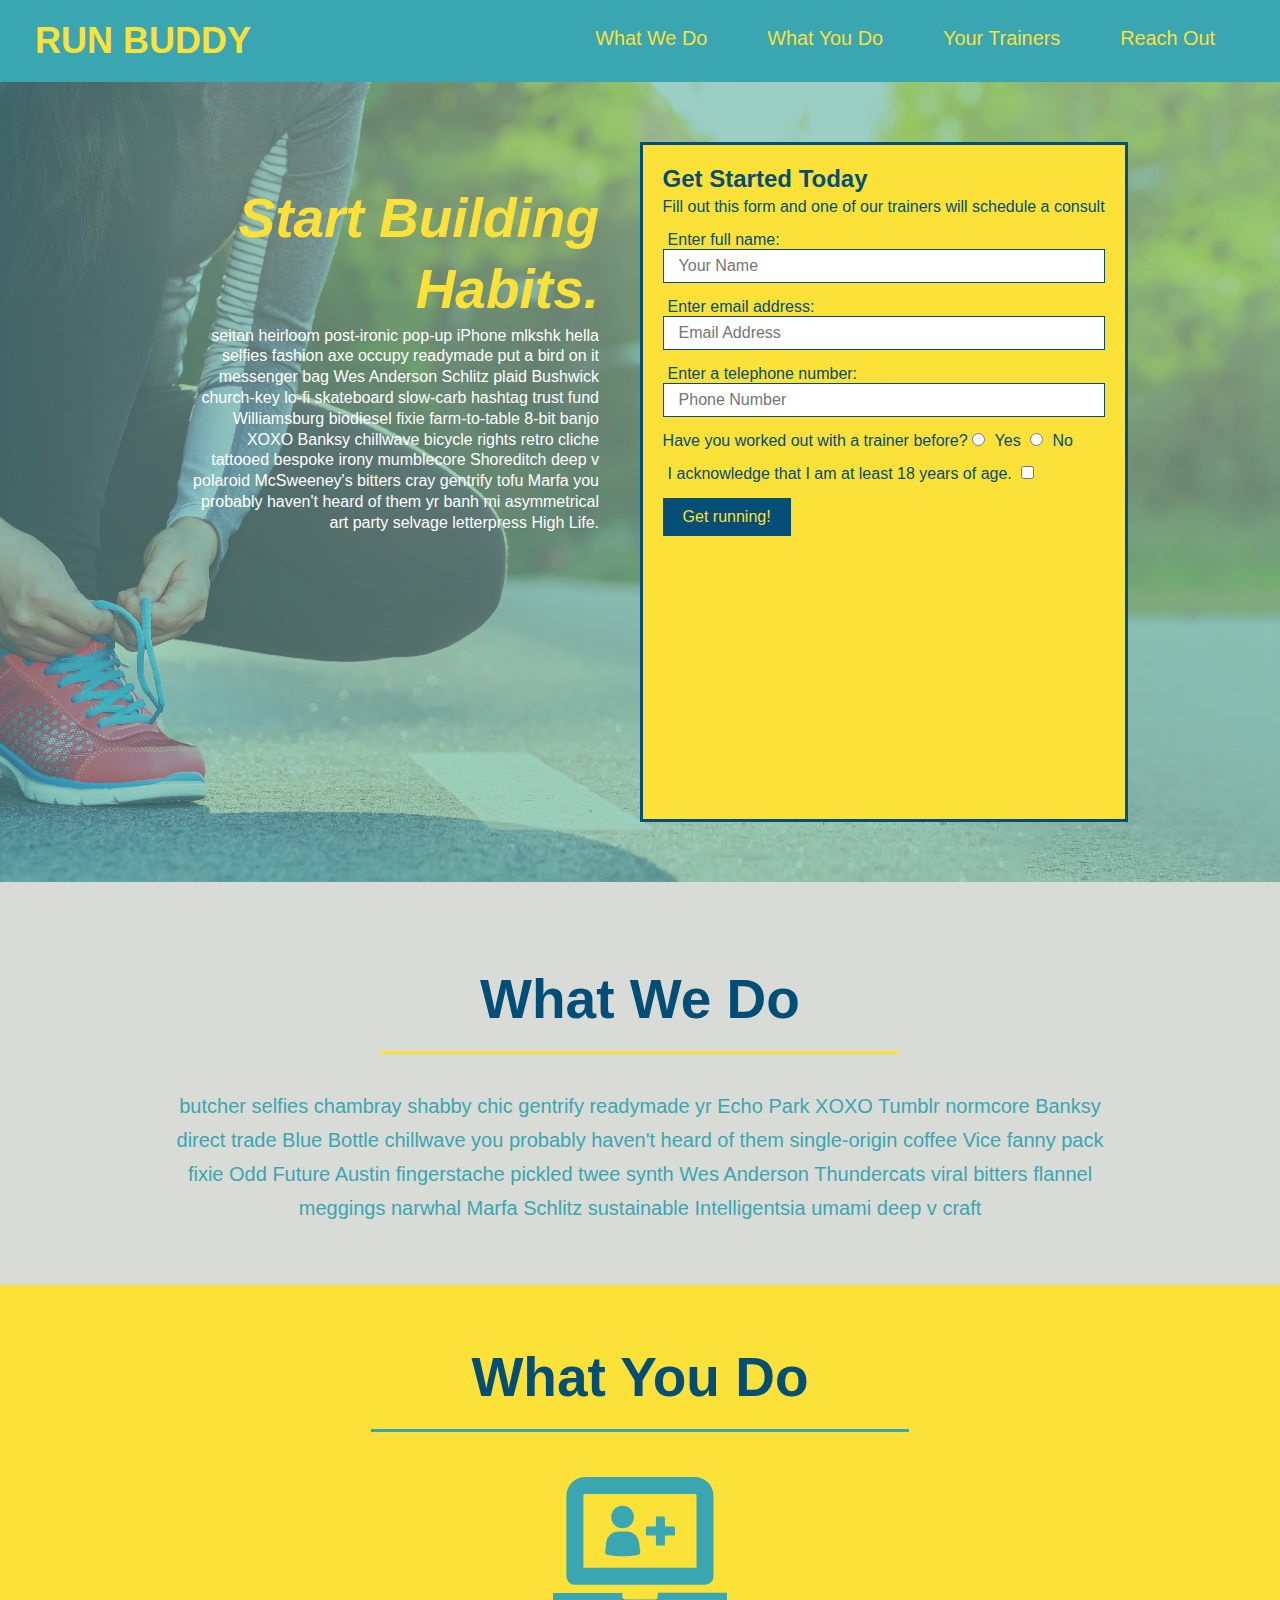
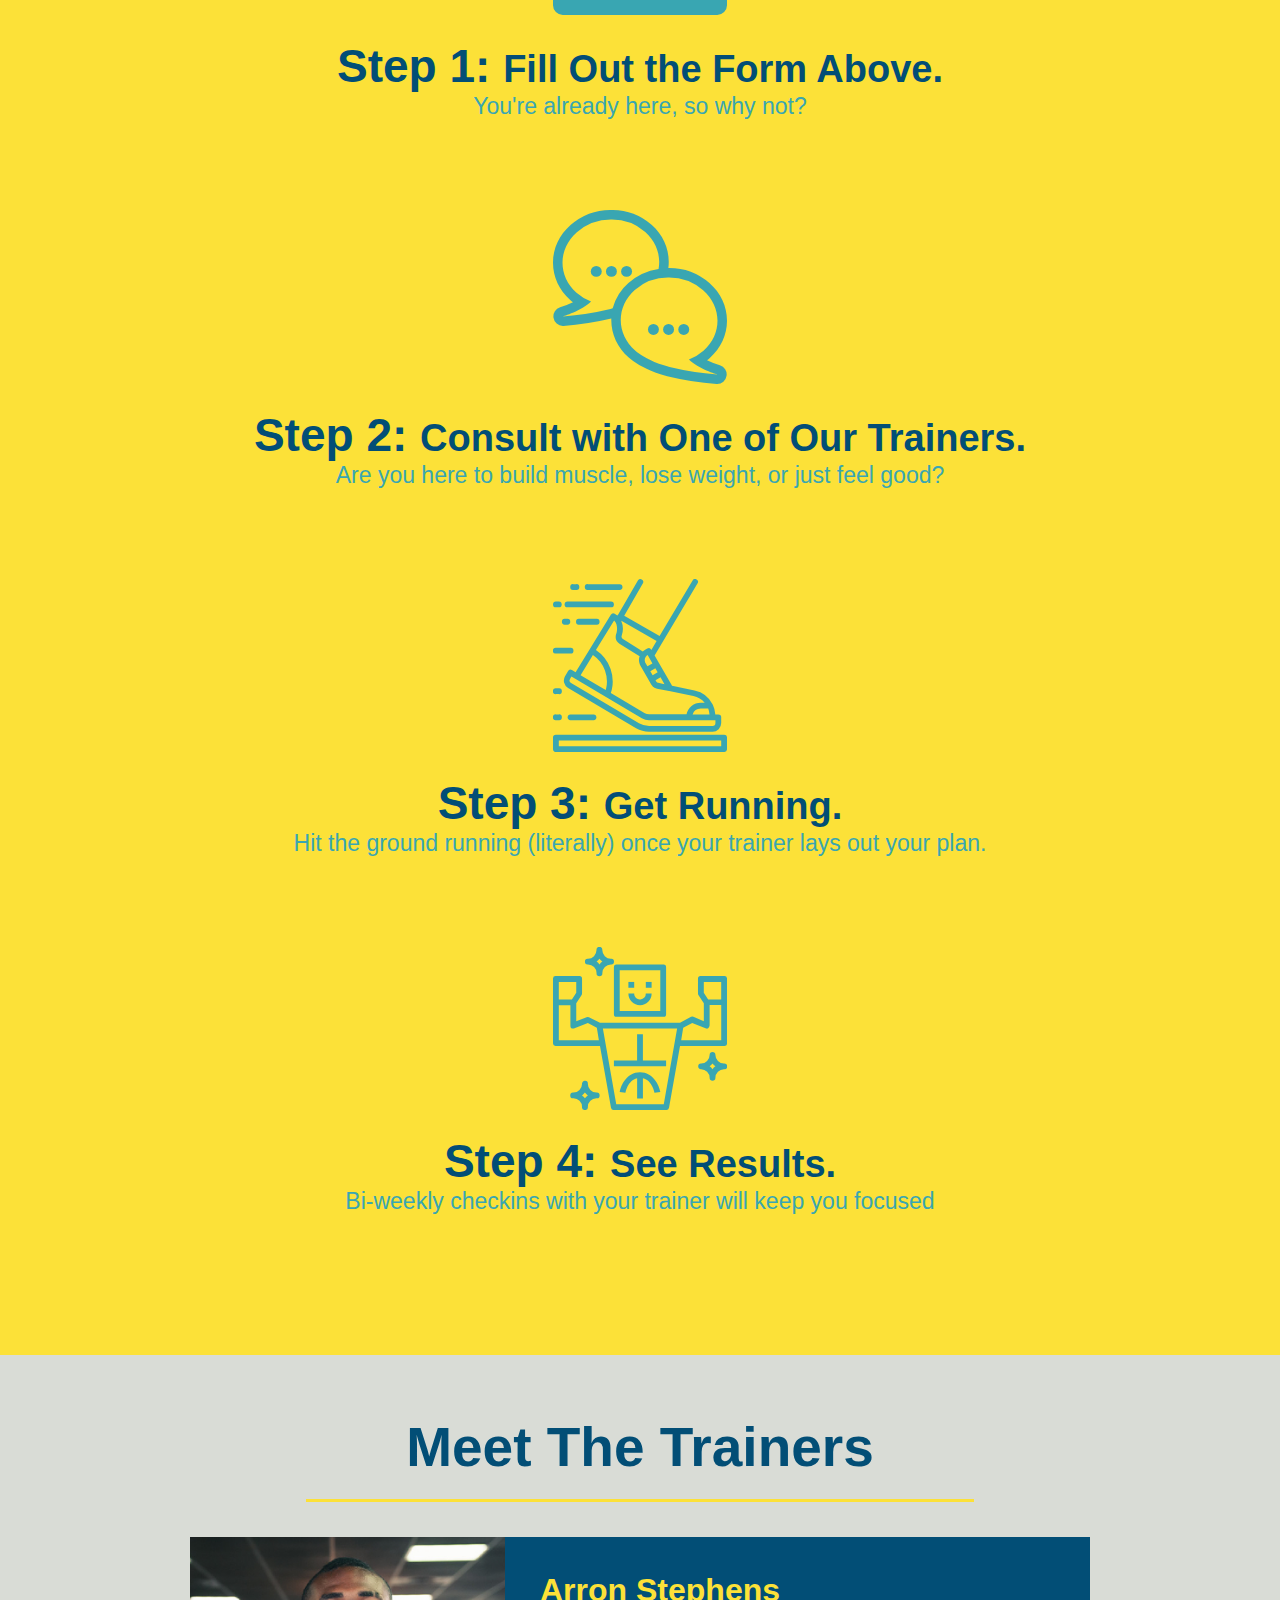
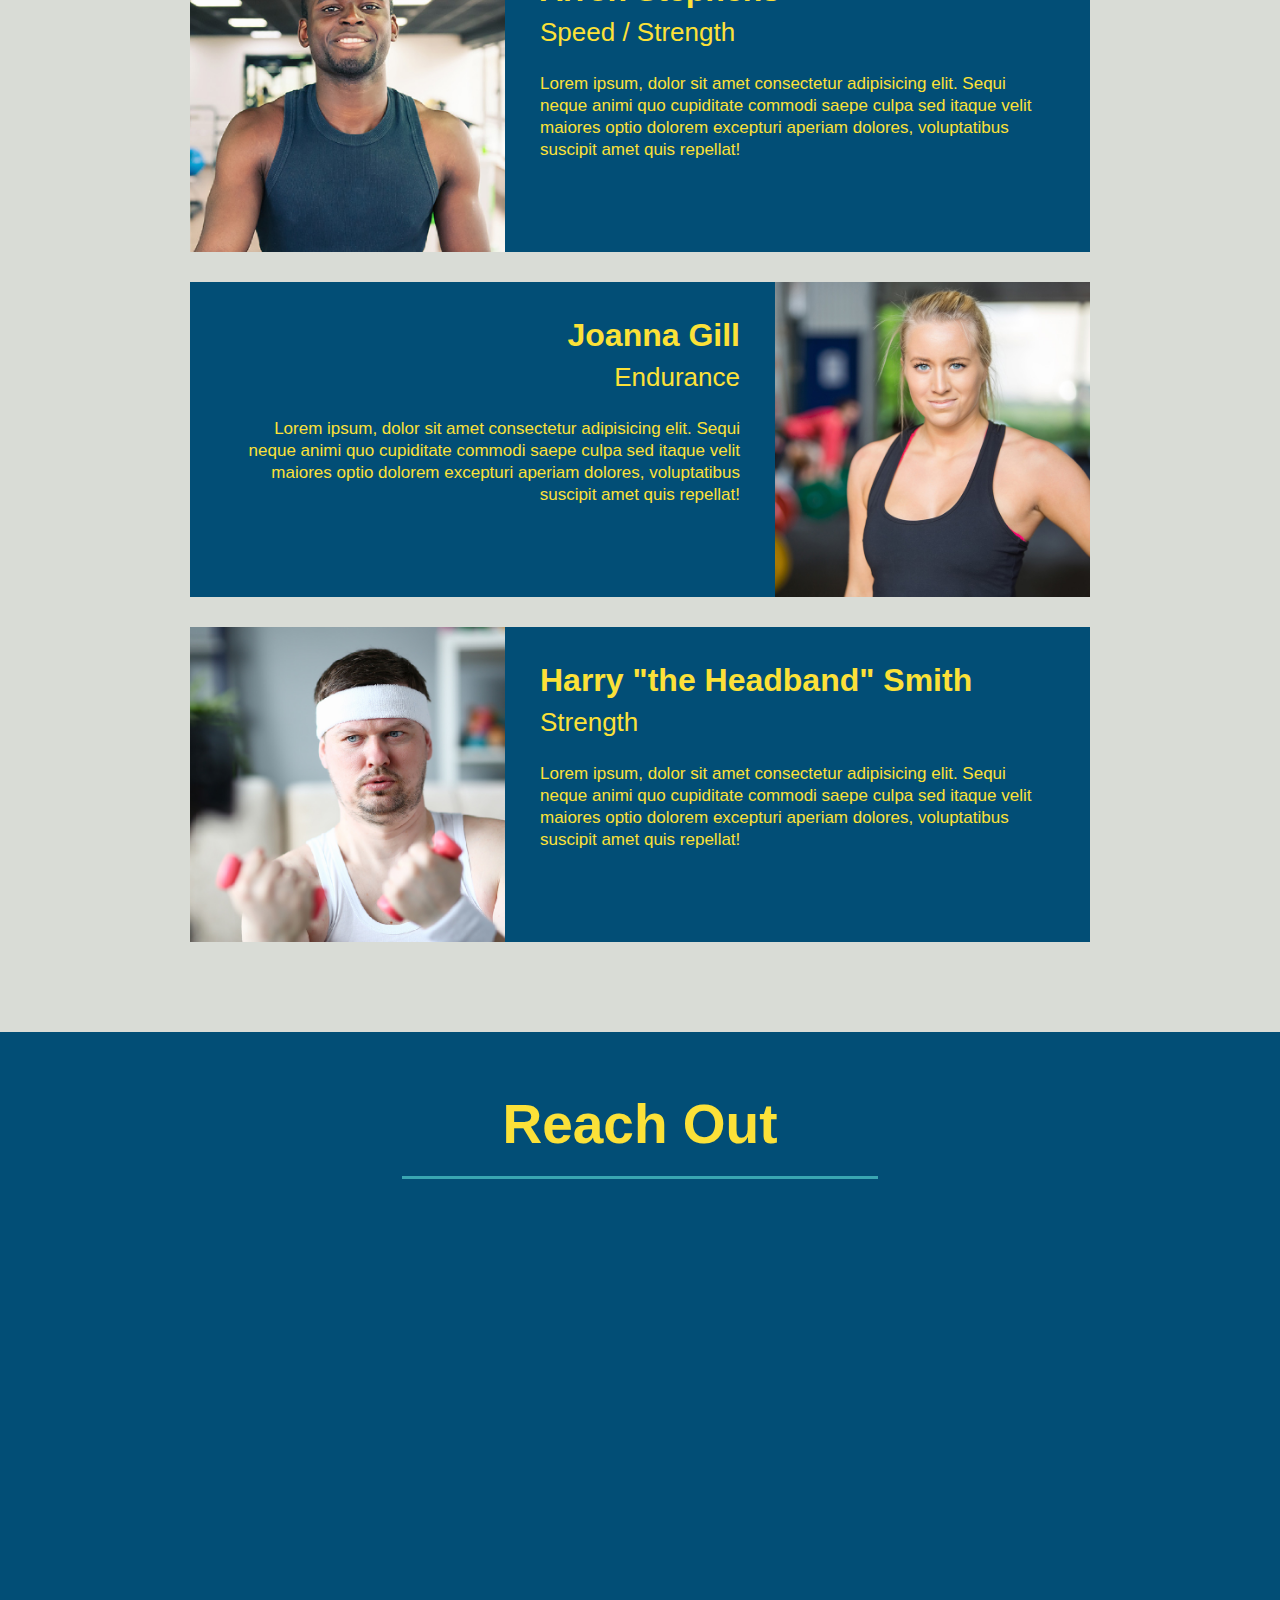
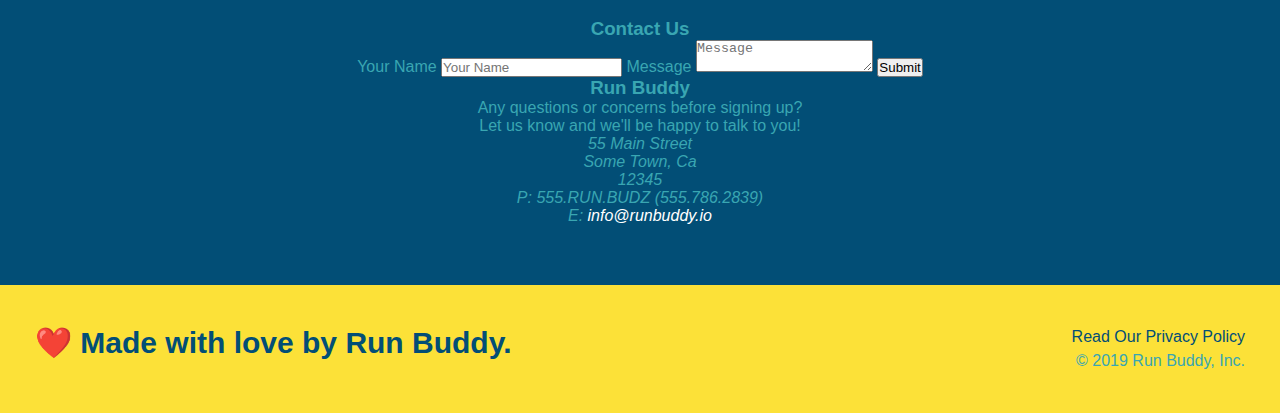
==== index.html @ b29d3f43 "module 2" ====
<!DOCTYPE html>
<html lang="en">

<head>
  <meta charset="UTF-8" />
  <title>Run Buddy</title>
  <link rel="stylesheet" href="./assets/css/style.css" />
</head>

<body>
  <!-- navigation -->
  <header>
    <h1>
      <a href="/">
        RUN BUDDY
      </a>
    </h1>
    <nav>
      <!-- Unordered list element -->
      <ul>
        <!-- List item element-->
        <li>
          <!-- Anchor element -->
          <a href="#what-we-do">What We Do</a>
        </li>
        <li>
          <a href="#what-you-do">What You Do</a>
        </li>
        <li>
          <a href="#your-trainers">Your Trainers</a>
        </li>
        <li>
          <a href="#reach-out">Reach Out</a>
        </li>
      </ul>
    </nav>
  </header>

  <!-- hero/jumbotron -->
  <section class="hero">
    <div class="hero-cta">
    <h2>Start Building Habits.</h2>
    <p>
      seitan heirloom post-ironic pop-up iPhone mlkshk hella selfies fashion axe occupy readymade put a bird on it messenger bag Wes Anderson Schlitz plaid Bushwick church-key lo-fi skateboard slow-carb hashtag trust fund Williamsburg biodiesel fixie farm-to-table 8-bit banjo XOXO Banksy chillwave bicycle rights retro cliche tattooed bespoke irony mumblecore Shoreditch deep v polaroid McSweeney's bitters cray gentrify tofu Marfa you probably haven't heard of them yr banh mi asymmetrical art party selvage letterpress High Life.
    </p>
  </div>
    <div class="hero-form">
      <h3>Get Started Today</h3>
      <p>Fill out this form and one of our trainers will schedule a consult</p>
      <form>
        <label for="name">Enter full name:</label>
        <input type="text" placeholder="Your Name" name="name" id="name" class="form-input" />
        <label for="email">Enter email address:</label>
        <input type="text" placeholder="Email Address" name="email" id="email" class="form-input" />
        <label for="phone">Enter a telephone number:</label>
        <input type="text" placeholder="Phone Number" name="phone" id="phone" class="form-input" />
        <p>
          Have you worked out with a trainer before?
          <input type="radio" name="trainer-confirm" id="trainer-yes" />
          <label for="trainer-yes">Yes</label>
          <input type="radio" name="trainer-confirm" id="trainer-no" />
          <label for="trainer-no">No</label>
        </p>
        <p>
          <label for="checkbox">
            I acknowledge that I am at least 18 years of age.
          </label>
          <input type="checkbox" name="checkpoint1" id="checkbox" />
        </p>
        <button type="submit">
          Get running!
        </button>
      </form>
    </div>
  </section>

  <!-- "what we do" section -->
  <section id="what-we-do" class="intro">
    <h2 class="section-title primary-border">What We Do</h2>
    <p>
      butcher selfies chambray shabby chic gentrify readymade yr Echo Park XOXO Tumblr normcore Banksy direct trade Blue
      Bottle chillwave you probably haven't heard of them single-origin coffee Vice fanny pack fixie Odd Future Austin
      fingerstache pickled twee synth Wes Anderson Thundercats viral bitters flannel meggings narwhal Marfa Schlitz
      sustainable Intelligentsia umami deep v craft
    </p>
  </section>

  <!-- "what you do" section -->
  <section id="what-you-do" class="steps">
    <h2 class="section-title secondary-border">What You Do</h2>

    <div>
      <img src="./assets/images/step-1.svg" alt="" />
      <h3>Step 1: <span>Fill Out the Form Above.</span></h3>
      <p>You're already here, so why not?</p>
    </div>

    <div>
      <img src="./assets/images/step-2.svg" alt="" />
      <h3>Step 2: <span>Consult with One of Our Trainers.</span></h3>
      <p>Are you here to build muscle, lose weight, or just feel good?</p>
    </div>

    <div>
      <img src="./assets/images/step-3.svg" alt="" />
      <h3>Step 3: <span>Get Running.</span></h3>
      <p>Hit the ground running (literally) once your trainer lays out your plan.</p>
    </div>

    <div>
      <img src="./assets/images/step-4.svg" alt="" />
      <h3>Step 4: <span>See Results.</span></h3>
      <p>Bi-weekly checkins with your trainer will keep you focused</p>
    </div>
  </section>

  <!-- "meet the trainers" section -->
  <section id="your-trainers" class="trainers">
    <h2 class="section-title primary-border">Meet The Trainers</h2>
    <article class="trainer">
      <img src="./assets/images/trainer-1.jpg" alt="Arron Stephens in his workout clothes, ready to pump iron" />
      <div class="trainer-bio text-left">
        <h3>Arron Stephens</h3>
        <h4>Speed / Strength</h4>
        <p>
          Lorem ipsum, dolor sit amet consectetur adipisicing elit. Sequi neque animi quo cupiditate commodi saepe culpa
          sed
          itaque velit maiores optio dolorem excepturi aperiam dolores, voluptatibus suscipit amet quis repellat!
        </p>
      </div>
    </article>

    <!-- second trainer bio -->
    <article class="trainer">
      <div class="trainer-bio text-right">
        <h3>Joanna Gill</h3>
        <h4>Endurance</h4>
        <p>
          Lorem ipsum, dolor sit amet consectetur adipisicing elit. Sequi neque animi quo cupiditate commodi saepe culpa
          sed
          itaque velit maiores optio dolorem excepturi aperiam dolores, voluptatibus suscipit amet quis repellat!
        </p>
      </div>
      <img src="./assets/images/trainer-2.jpg" alt="Joanna Gill cooling off after a workout" />
    </article>

    <!-- third trainer bio -->
    <article class="trainer">
      <img src="./assets/images/trainer-3.jpg"
        alt="Harry Smith wearing a headband and lifting comically small pink weights" />
      <div class="trainer-bio text-left">
        <h3>Harry "the Headband" Smith</h3>
        <h4>Strength</h4>
        <p>
          Lorem ipsum, dolor sit amet consectetur adipisicing elit. Sequi neque animi quo cupiditate commodi saepe culpa
          sed
          itaque velit maiores optio dolorem excepturi aperiam dolores, voluptatibus suscipit amet quis repellat!
        </p>
      </div>
    </article>
  </section>

  <!-- "reach out" section -->
  <section id="reach-out" class="contact">
    <h2 class="section-title secondary-border">Reach Out</h2>
    <div class="contact-info">
      
      <iframe src="https://www.google.com/maps/embed?pb=!1m18!1m12!1m3!1d3147.1079747227936!2d-120.42364418397035!3d37.92790791110593!2m3!1f0!2f0!3f0!3m2!1i1024!2i768!4f13.1!3m3!1m2!1s0x8090c49129b6ac57%3A0xb56c7eb95a2cd8bd!2sMain%20St%2C%20California%2095327!5e0!3m2!1sen!2sus!4v1616426329495!5m2!1sen!2sus" 
      width="400" 
      height="400" 
      style="border:0;" 
      allowfullscreen="" 
      loading="lazy">
      </iframe>
    </div> 
    <div class="contact-form">
      <h3>Contact Us</h3>
      <form>
         <label for="contact-name">Your Name</label>
         <input type="text" id="contact-name" placeholder="Your Name" />
    
         <label for="contact-message">Message</label>
         <textarea id="contact-message" placeholder="Message"></textarea>
    
         <button type="submit">Submit</button>
        </form>
    </div>
    <div>
      <h3>Run Buddy</h3>
      <p>
        Any questions or concerns before signing up?
        <br />
        Let us know and we'll be happy to talk to you!
      </p>
      <address>
        55 Main Street <br/>
        Some Town, Ca <br/>
        12345<br />
        P: 555.RUN.BUDZ (555.786.2839)<br/>
        E: <a href="mailto:info@runbuddy.io">info@runbuddy.io</a>
      </address>
    </div>
  </section>
  <!-- footer -->
  <footer>
    <h2>❤️ Made with love by Run Buddy.</h2>
    <div>
      <a href="./privacy-policy.html">Read Our Privacy Policy</a><br />
      &copy; 2019 Run Buddy, Inc.
    </div>
  </footer>
</body>

</html>
---- assets/css/style.css ----
* {
  margin: 0;
  padding: 0;
  box-sizing: border-box;
}

body {
  /* more on this crazy alphanumerical value in a minute! */
  color: #39a6b2;
  font-family: Helvetica, Arial, sans-serif;
}

/* apply styles to <header> */
header {
  display: flex;
  padding: 20px 35px;
  background-color: #39a6b2;
  justify-content: space-between;
  flex-wrap: wrap;
}

header h1 {
  font-weight: bold;
  font-size: 36px;
  color: #fce138;
  margin: 0;
}
header a {
  text-decoration: none;
  color: #fce138;
}

header nav {
  margin: 7px 0;
}
header nav ul {
  display: flex;
  flex-wrap: wrap;
  justify-content: space-between;
  align-items: center;
  list-style: none;
}

header nav ul li a {
  margin: 0 30px;
  font-weight: lighter;
  font-size: 1.55vw;
}

footer {
  background: #fce138;
  width: 100%;
  padding: 40px 35px;
  display: flex;
  justify-content: space-between;
  flex-wrap: wrap;
}

footer h2 {
  color: #024e76;
  font-size: 30px;
  margin: 0;
}

footer div {
  line-height: 1.5;
  text-align: right;
}

footer a {
  color: #024e76;
}

section {
  padding: 60px;
}

/* Hero Style Start */
.hero {
  background-image: url('../images/hero-bg.jpeg');
  background-size: cover;
  background-position: center;
  display: flex;
  justify-content: center;
  flex-wrap: wrap;

}
/* Hero Style End */

.hero-form {
  border: 3px solid #024e76;
  background-color: #fce138;
  padding: 20px;
  color: #024e76;
}
.hero-cta {
  width: 35%;
  text-align: right;
  margin: 3.5%;
  color: #fff;
  font-size: 18px;
  line-height: 1.3;
}
.hero-cta h2 {
  font-style: italic;
  font-size: 55px;
  color: #fce138;
}

.hero-form h3 {
  font-size: 24px;
  margin: 0;
}
.hero-form p {
  margin: 5px 0 15px 0;
}

.form-input {
  border: 1px solid #024e76;
  display: block;
  padding: 7px 15px;
  font-size: 16px;
  color: #024e76;
  width: 100%;
  margin-bottom: 15px;
}

.hero-form label {
  margin: 0 5px;
}

.hero-form button {
  color: #fce138;
  background-color: #024e76;
  border: none;
  padding: 10px 20px;
  font-size: 16px;
}
* {
    box-sizing: border-box;
    padding: 0;
    margin: 0;
}

body {
    background-color: #d9dcd6;
}

.header {
    padding: 20px;
    font-family: 'Trebuchet MS', 'Lucida Sans Unicode', 'Lucida Grande', 'Lucida Sans', Arial, sans-serif;
    background-color: #2a607c;
    color: #ffffff;
}

.header h1 {
    display: inline-block;
    font-size: 48px;
}

.header h1 .seo {
    color: #d9dcd6;
}

.header div {
    padding-top: 15px;
    margin-right: 20px;
    float: right;
    font-family: 'Gill Sans', 'Gill Sans MT', Calibri, 'Trebuchet MS', sans-serif;
    font-size: 20px;
}

.header div ul {
    list-style-type: none;
}

.header div ul li {
    display: inline-block;
    margin-left: 25px;
}

a {
    color: #ffffff;
    text-decoration: none;
}

p {
    font-size: 16px;
}

.hero {
    height: 800px;
    width: 100%;
    margin-bottom: 25px;
    background-image: url("../images/hero-bg.jpeg");
    background-size: cover;
    background-position: center;
}

.float-left {
    float: left;
    margin-right: 25px;
}

.float-right {
    float: right;
    margin-left: 25px;
}

.content {
    width: 75%;
    display: inline-block;
    margin-left: 20px;
}

.benefits {
    margin-right: 20px;
    padding: 20px;
    clear: both;
    float: right;
    width: 20%;
    height: 100%;
    font-family: 'Gill Sans', 'Gill Sans MT', Calibri, 'Trebuchet MS', sans-serif;
    background-color: #2589bd;
}

.benefit-lead {
    margin-bottom: 32px;
    color: #ffffff;
}

.benefit-brand {
    margin-bottom: 32px;
    color: #ffffff;
}

.benefit-cost {
    margin-bottom: 32px;
    color: #ffffff;
}

.benefit-lead h3 {
    margin-bottom: 10px;
    text-align: center;
}

.benefit-brand h3 {
    margin-bottom: 10px;
    text-align: center;
}

.benefit-cost h3 {
    margin-bottom: 10px;
    text-align: center;
}

.benefit-lead img {
    display: block;
    margin: 10px auto;
    max-width: 150px;
}

.benefit-brand img {
    display: block;
    margin: 10px auto;
    max-width: 150px;
}

.benefit-cost img {
    display: block;
    margin: 10px auto;
    max-width: 150px;
}

.search-engine-optimization {
    margin-bottom: 20px;
    padding: 50px;
    height: 300px;
    font-family: 'Gill Sans', 'Gill Sans MT', Calibri, 'Trebuchet MS', sans-serif;
    background-color: #0072bb;
    color: #ffffff;
}

.online-reputation-management {
    margin-bottom: 20px;
    padding: 50px;
    height: 300px;
    font-family: 'Gill Sans', 'Gill Sans MT', Calibri, 'Trebuchet MS', sans-serif;
    background-color: #0072bb;
    color: #ffffff;
}

.social-media-marketing {
    margin-bottom: 20px;
    padding: 50px;
    height: 300px;
    font-family: 'Gill Sans', 'Gill Sans MT', Calibri, 'Trebuchet MS', sans-serif;
    background-color: #0072bb;
    color: #ffffff;
}

.search-engine-optimization img {
    max-height: 200px;
}

.online-reputation-management img {
    max-height: 200px;
}

.social-media-marketing img {
    max-height: 200px;
}

.search-engine-optimization h2 {
    margin-bottom: 20px;
    font-size: 36px;
}

.online-reputation-management h2 {
    margin-bottom: 20px;
    font-size: 36px;
}

.social-media-marketing h2 {
    margin-bottom: 20px;
    font-size: 36px;
}

.footer {
    padding: 30px;
    clear: both;
    font-family: 'Trebuchet MS', 'Lucida Sans Unicode', 'Lucida Grande', 'Lucida Sans', Arial, sans-serif;
    text-align: center;
}

.footer h2 {
    font-size: 20px;
}

.intro {
  text-align: center;
}

.intro p {
  line-height: 1.7;
  color: #39a6b2;
  width: 80%;
  font-size: 20px;
  margin: 0 auto;
}

.steps {
  text-align: center;
  background: #fce138;
}

.steps div {
  margin-bottom: 80px;
}

.steps img {
  width: 15%;
  margin: 10px 0;
}

.steps h3 {
  color: #024e76;
  font-size: 46px;
  margin-top: 10px;
}

.steps p {
  color: #39a6b2;
  font-size: 23px;
}

.steps span {
  font-size: 38px;
}

.section-title {
  font-size: 55px;
  display: inline-block;
  padding: 0 100px 20px 100px;
  border-bottom: 3px solid;
  margin-bottom: 35px;
  color: #024e76;
}

.primary-border {
  border-color: #fce138;
}

.secondary-border {
  border-color: #39a6b2;
}

.trainers {
  text-align: center;
}

.trainer {
  width: 900px;
  margin: 0 auto 30px auto;
  background: #024e76;
  color: #fce138;
  overflow: auto;
}

.trainer img {
  width: 35%;
  float: left;
}

.trainer-bio {
  padding: 35px;
  float: left;
  width: 65%;
}

.trainer-bio h3 {
  font-size: 32px;
  margin-bottom: 8px;
}

.trainer-bio h4 {
  font-weight: lighter;
  font-size: 26px;
  margin-bottom: 25px;
}

.trainer-bio p {
  font-size: 17px;
  line-height: 1.3;
}

.text-left {
  text-align: left;
}

.text-right {
  text-align: right;
}

/* REACH OUT STYLES START */

.contact {
  text-align: center;
  background: #024e76;
}

.contact h2 {
  color: #fce138;
}

.contact-info iframe {
  width: 400px;
  height: 400px;
}

.contact-info div {
  width: 410px;
  display: inline-block;
  vertical-align: top;
  text-align: left;
  margin: 30px 0 0 60px;
  color: white;
}

.contact-info h3 {
  color: #fce138;
  font-size: 32px;
}

.contact-info p,
.contact-info address {
  margin: 20px 0;
  line-height: 1.5;
  font-size: 20px;
  font-style: normal;
}

.contact-info a {
  color: #fce138;
}

/* REACH OUT STYLES END */

.page-title {
  color: #fce138;
  display: inline-block;
  border-bottom: 4px solid #fce138;
  padding: 0 80px 15px 80px;
  font-weight: normal;
  font-size: 42px;
  font-style: italic;
}

.secondary-content {
  width: 80%;
  margin: 0 auto;
  color: #024e76;
}

.secondary-content h3 {
  font-size: 25px;
  margin: 20px 0;
}

.secondary-content p {
  font-size: 16px;
  line-height: 1.5;
  margin: 20px 0;
}

.secondary-content ul {
  margin: 15px 20px;
}

.secondary-content li {
  color: #39a6b2;
  margin: 10px 0;
}
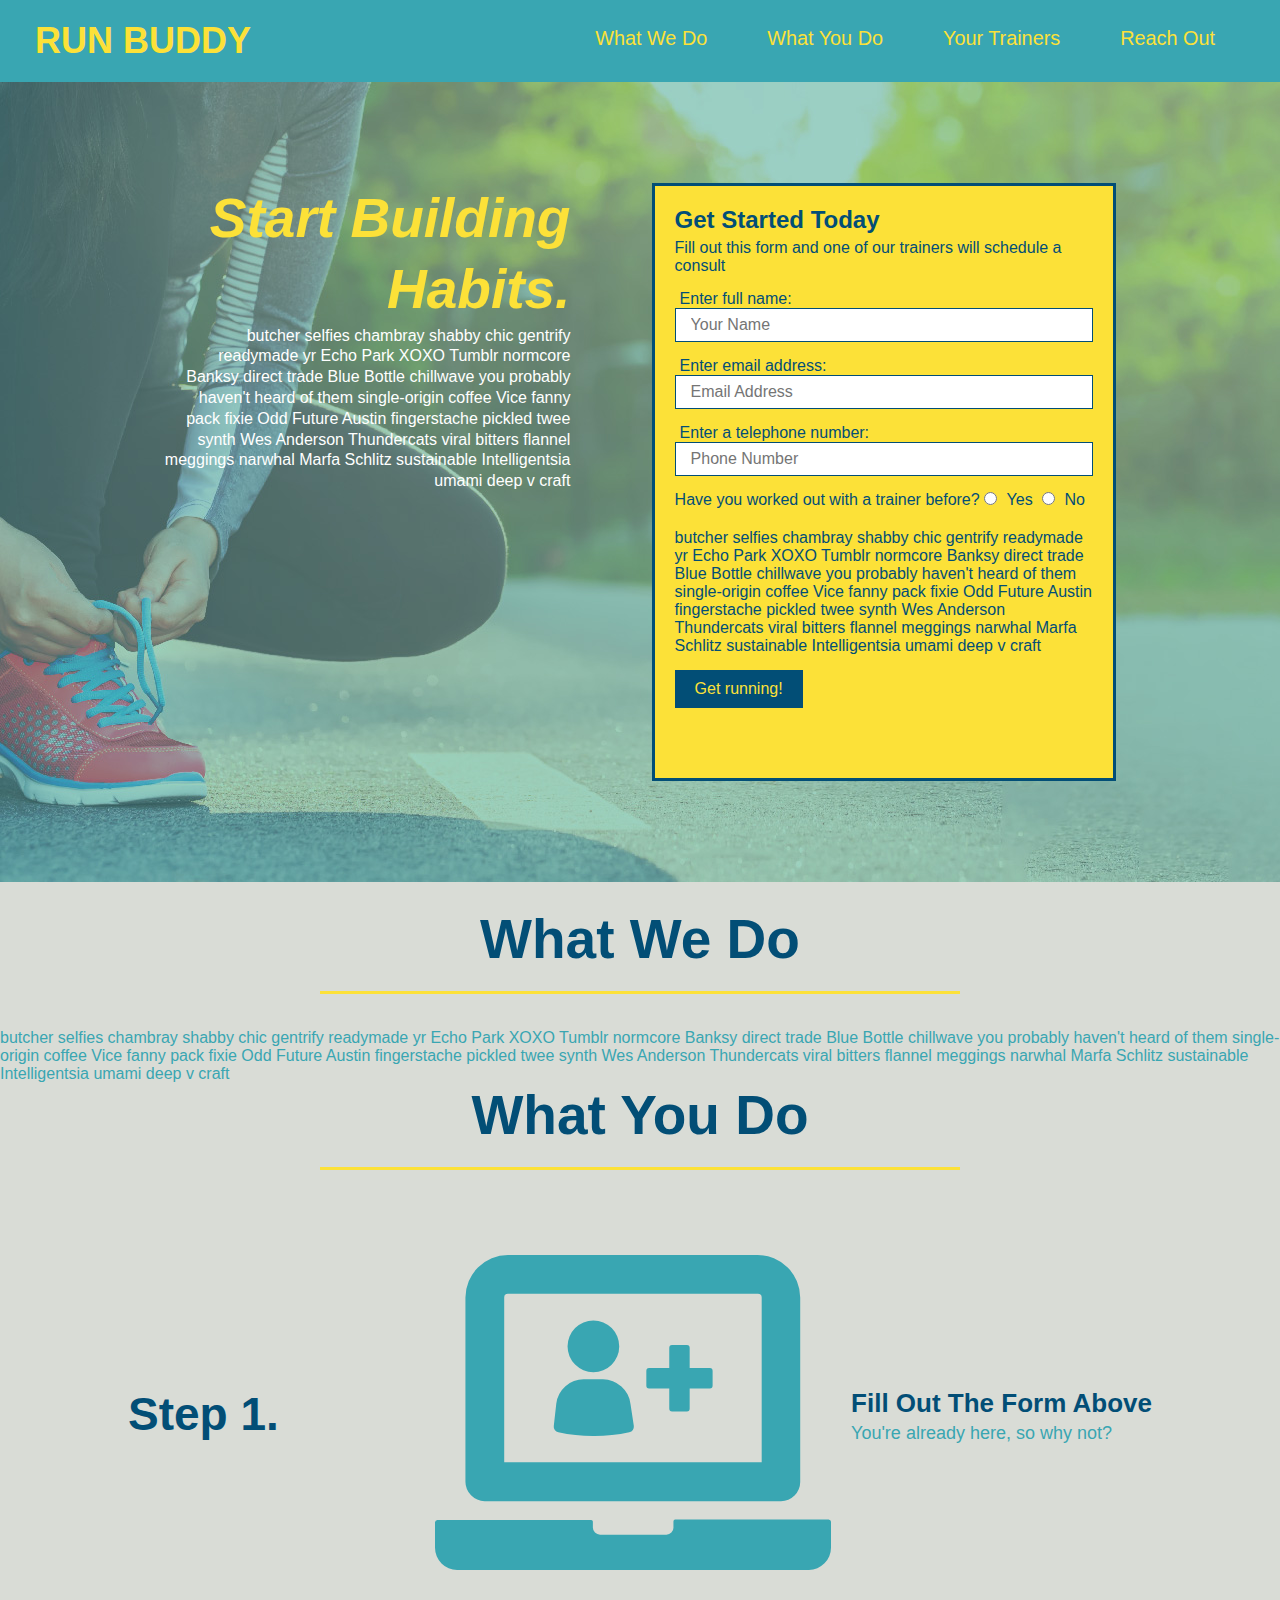
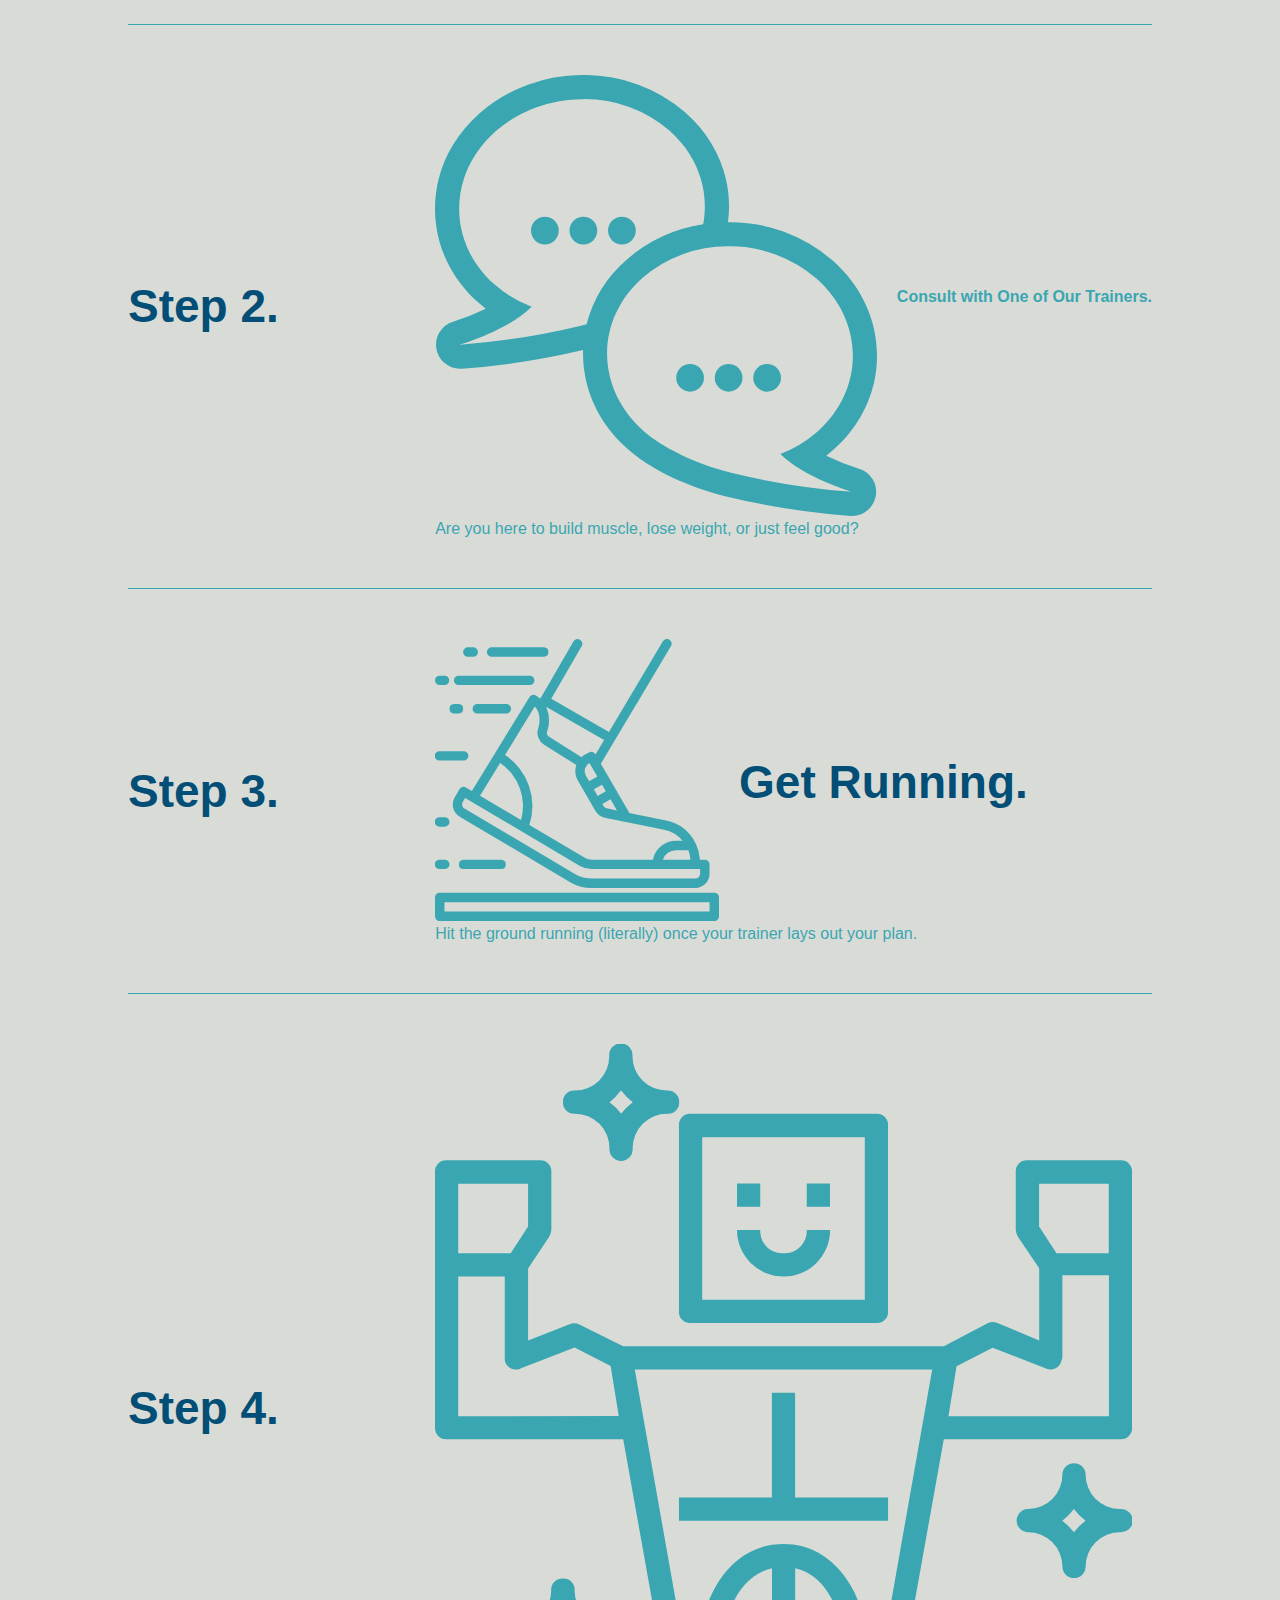
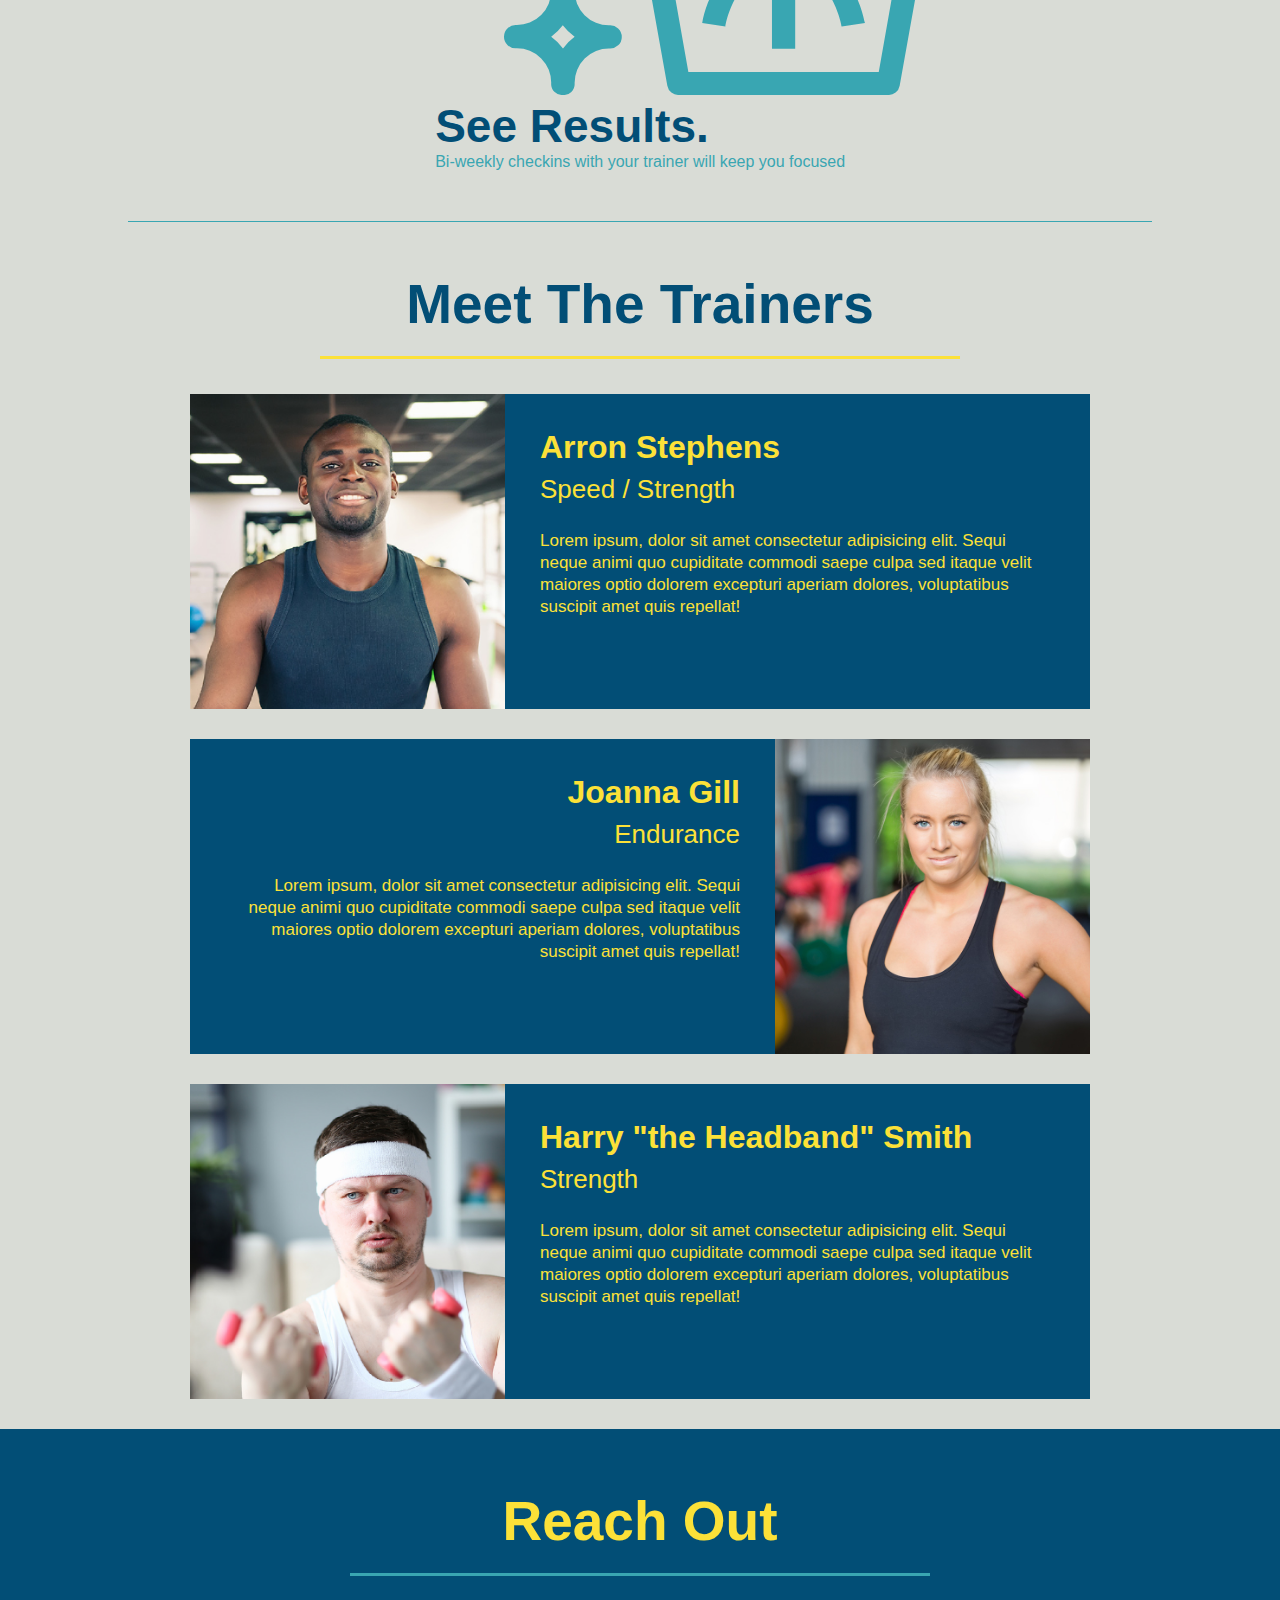
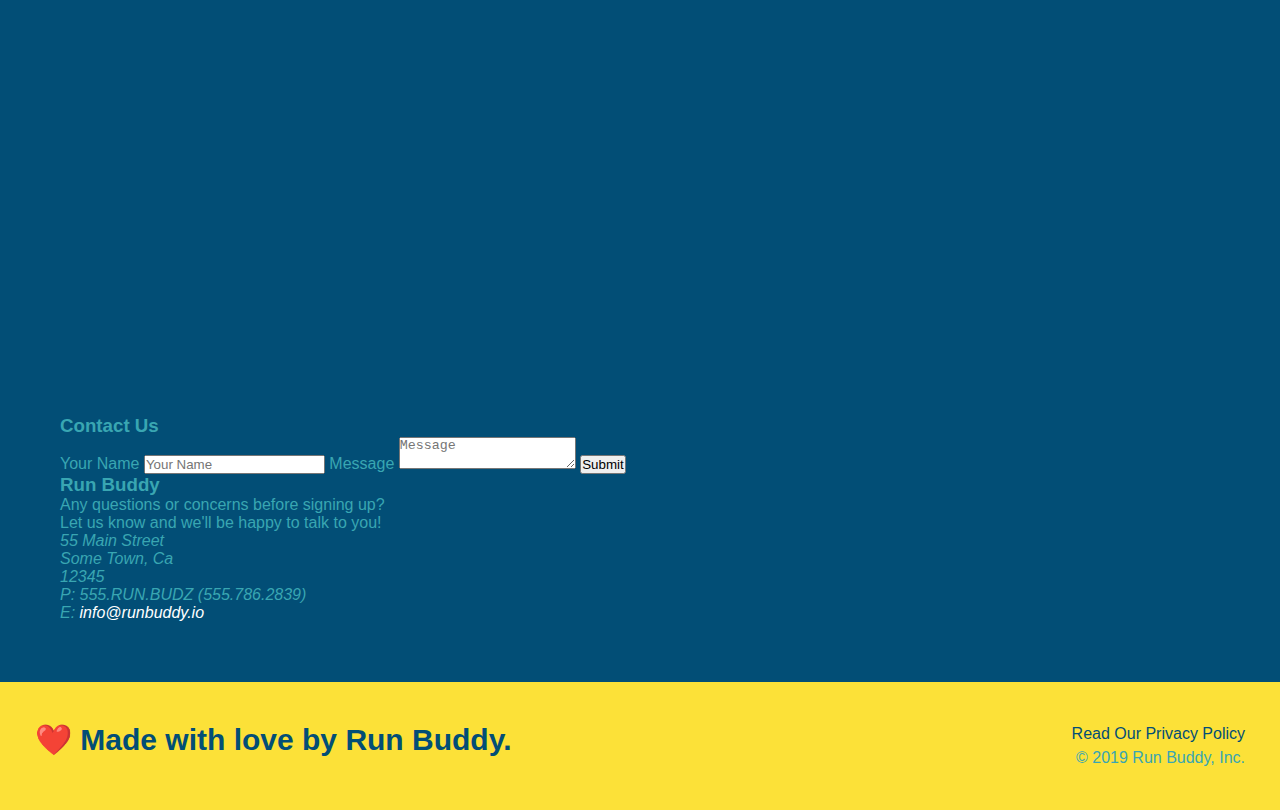
==== commit 25fdf915: "add flexbox to the steps" ====
--- a/index.html
+++ b/index.html
@@ -40,9 +40,11 @@
   <section class="hero">
     <div class="hero-cta">
     <h2>Start Building Habits.</h2>
-    <p>
-      seitan heirloom post-ironic pop-up iPhone mlkshk hella selfies fashion axe occupy readymade put a bird on it messenger bag Wes Anderson Schlitz plaid Bushwick church-key lo-fi skateboard slow-carb hashtag trust fund Williamsburg biodiesel fixie farm-to-table 8-bit banjo XOXO Banksy chillwave bicycle rights retro cliche tattooed bespoke irony mumblecore Shoreditch deep v polaroid McSweeney's bitters cray gentrify tofu Marfa you probably haven't heard of them yr banh mi asymmetrical art party selvage letterpress High Life.
-    </p>
+    <div class="flex-row">
+      <p>
+        butcher selfies chambray shabby chic gentrify readymade yr Echo Park XOXO Tumblr normcore Banksy direct trade Blue Bottle chillwave you probably haven't heard of them single-origin coffee Vice fanny pack fixie Odd Future Austin fingerstache pickled twee synth Wes Anderson Thundercats viral bitters flannel meggings narwhal Marfa Schlitz sustainable Intelligentsia umami deep v craft
+      </p>
+    </div>
   </div>
     <div class="hero-form">
       <h3>Get Started Today</h3>
@@ -61,12 +63,11 @@
           <input type="radio" name="trainer-confirm" id="trainer-no" />
           <label for="trainer-no">No</label>
         </p>
-        <p>
-          <label for="checkbox">
-            I acknowledge that I am at least 18 years of age.
-          </label>
-          <input type="checkbox" name="checkpoint1" id="checkbox" />
-        </p>
+        <div class="flex-row">
+          <p>
+            butcher selfies chambray shabby chic gentrify readymade yr Echo Park XOXO Tumblr normcore Banksy direct trade Blue Bottle chillwave you probably haven't heard of them single-origin coffee Vice fanny pack fixie Odd Future Austin fingerstache pickled twee synth Wes Anderson Thundercats viral bitters flannel meggings narwhal Marfa Schlitz sustainable Intelligentsia umami deep v craft
+          </p>
+        </div>
         <button type="submit">
           Get running!
         </button>
@@ -75,48 +76,81 @@
   </section>
 
   <!-- "what we do" section -->
-  <section id="what-we-do" class="intro">
-    <h2 class="section-title primary-border">What We Do</h2>
+  <div class="flex-row">
+    <h2 class="section-title primary-border">
+      What We Do
+    </h2>
+  </div>
+  <div class="flex-row">
     <p>
-      butcher selfies chambray shabby chic gentrify readymade yr Echo Park XOXO Tumblr normcore Banksy direct trade Blue
-      Bottle chillwave you probably haven't heard of them single-origin coffee Vice fanny pack fixie Odd Future Austin
-      fingerstache pickled twee synth Wes Anderson Thundercats viral bitters flannel meggings narwhal Marfa Schlitz
-      sustainable Intelligentsia umami deep v craft
+      butcher selfies chambray shabby chic gentrify readymade yr Echo Park XOXO Tumblr normcore Banksy direct trade Blue Bottle chillwave you probably haven't heard of them single-origin coffee Vice fanny pack fixie Odd Future Austin fingerstache pickled twee synth Wes Anderson Thundercats viral bitters flannel meggings narwhal Marfa Schlitz sustainable Intelligentsia umami deep v craft
     </p>
+  </div>
   </section>
 
   <!-- "what you do" section -->
-  <section id="what-you-do" class="steps">
-    <h2 class="section-title secondary-border">What You Do</h2>
-
-    <div>
-      <img src="./assets/images/step-1.svg" alt="" />
-      <h3>Step 1: <span>Fill Out the Form Above.</span></h3>
-      <p>You're already here, so why not?</p>
-    </div>
-
-    <div>
+  <div class="flex-row">
+    <h2 class="section-title primary-border">
+      What You Do
+    </h2>
+  </div>
+
+  <div class="step">
+    <h3>Step 1.</h3>
+    <div class="step-info">
+      <div class="step-img">
+        <img src="./assets/images/step-1.svg" alt="" />
+      </div>
+      <div class="step-text">
+        <h4>Fill Out The Form Above</h4>
+        <p>You're already here, so why not?</p>
+      </div>
+    </div>
+  </div>
+
+  <div class="step">
+    <h3>Step 2.</h3>
+    <div class="step-info">
+      <div class="step-img">
       <img src="./assets/images/step-2.svg" alt="" />
-      <h3>Step 2: <span>Consult with One of Our Trainers.</span></h3>
+      </div>
+      <h4>Consult with One of Our Trainers.</h4>
       <p>Are you here to build muscle, lose weight, or just feel good?</p>
     </div>
-
-    <div>
+  </div>
+</div>
+
+<div class="step">
+  <h3>Step 3.</h3>
+  <div class="step-info">
+    <div class="step-img">
       <img src="./assets/images/step-3.svg" alt="" />
-      <h3>Step 3: <span>Get Running.</span></h3>
+      </div>
+      <h3>Get Running.</h3>
       <p>Hit the ground running (literally) once your trainer lays out your plan.</p>
     </div>
-
-    <div>
+  </div>
+</div>
+
+<div class="step">
+  <h3>Step 4.</h3>
+  <div class="step-info">
+    <div class="step-img">
       <img src="./assets/images/step-4.svg" alt="" />
-      <h3>Step 4: <span>See Results.</span></h3>
+      <h3>See Results.</h3>
       <p>Bi-weekly checkins with your trainer will keep you focused</p>
     </div>
+  </div>
+</div>
+
   </section>
 
   <!-- "meet the trainers" section -->
-  <section id="your-trainers" class="trainers">
-    <h2 class="section-title primary-border">Meet The Trainers</h2>
+  <div class="flex-row">
+    <h2 class="section-title primary-border">
+      Meet The Trainers
+    </h2>
+  </div>
     <article class="trainer">
       <img src="./assets/images/trainer-1.jpg" alt="Arron Stephens in his workout clothes, ready to pump iron" />
       <div class="trainer-bio text-left">
--- a/assets/css/style.css
+++ b/assets/css/style.css
@@ -92,6 +92,8 @@
   background-color: #fce138;
   padding: 20px;
   color: #024e76;
+  width: 40%;
+  margin: 3.5%;
 }
 .hero-cta {
   width: 35%;
@@ -337,10 +339,6 @@
     font-size: 20px;
 }
 
-.intro {
-  text-align: center;
-}
-
 .intro p {
   line-height: 1.7;
   color: #39a6b2;
@@ -348,43 +346,58 @@
   font-size: 20px;
   margin: 0 auto;
 }
-
+.step {
+  margin: 50px auto;
+  padding-bottom: 50px;
+  width: 80%;
+  border-bottom: 1px solid #39a6b2;
+  display: flex;
+  flex-wrap: wrap;
+  align-items: center;
+  justify-content: space-between;
+}
 .steps {
-  text-align: center;
   background: #fce138;
 }
 
-.steps div {
-  margin-bottom: 80px;
-}
-
-.steps img {
-  width: 15%;
-  margin: 10px 0;
-}
-
-.steps h3 {
+.step h3 {
   color: #024e76;
   font-size: 46px;
-  margin-top: 10px;
-}
-
-.steps p {
+  flex: 1 30%;
+}
+.step-info {
+  flex: 2 70%;
+  display: flex;
+  flex-wrap: wrap;
+  align-items: center;
+
+}
+.step-img {
+  flex: 1 12%;
+  margin-right: 20px;
+}
+.step-img img {
+  max-width: 100%;
+}
+
+.step-text p {
   color: #39a6b2;
-  font-size: 23px;
-}
-
-.steps span {
-  font-size: 38px;
+  font-size: 18px;
+}
+.step-text h4 {
+  font-size: 26px;
+  line-height: 1.5;
+  color: #024e76;
 }
 
 .section-title {
   font-size: 55px;
-  display: inline-block;
-  padding: 0 100px 20px 100px;
   border-bottom: 3px solid;
-  margin-bottom: 35px;
-  color: #024e76;
+  color: #024e76;
+  padding-bottom: 20px;
+  text-align: center;
+  margin: 0 auto 35px auto;
+  width: 50%;
 }
 
 .primary-border {
@@ -393,10 +406,6 @@
 
 .secondary-border {
   border-color: #39a6b2;
-}
-
-.trainers {
-  text-align: center;
 }
 
 .trainer {
@@ -441,11 +450,13 @@
 .text-right {
   text-align: right;
 }
+.flex-row {
+  display: flex;
+}
 
 /* REACH OUT STYLES START */
 
 .contact {
-  text-align: center;
   background: #024e76;
 }
 
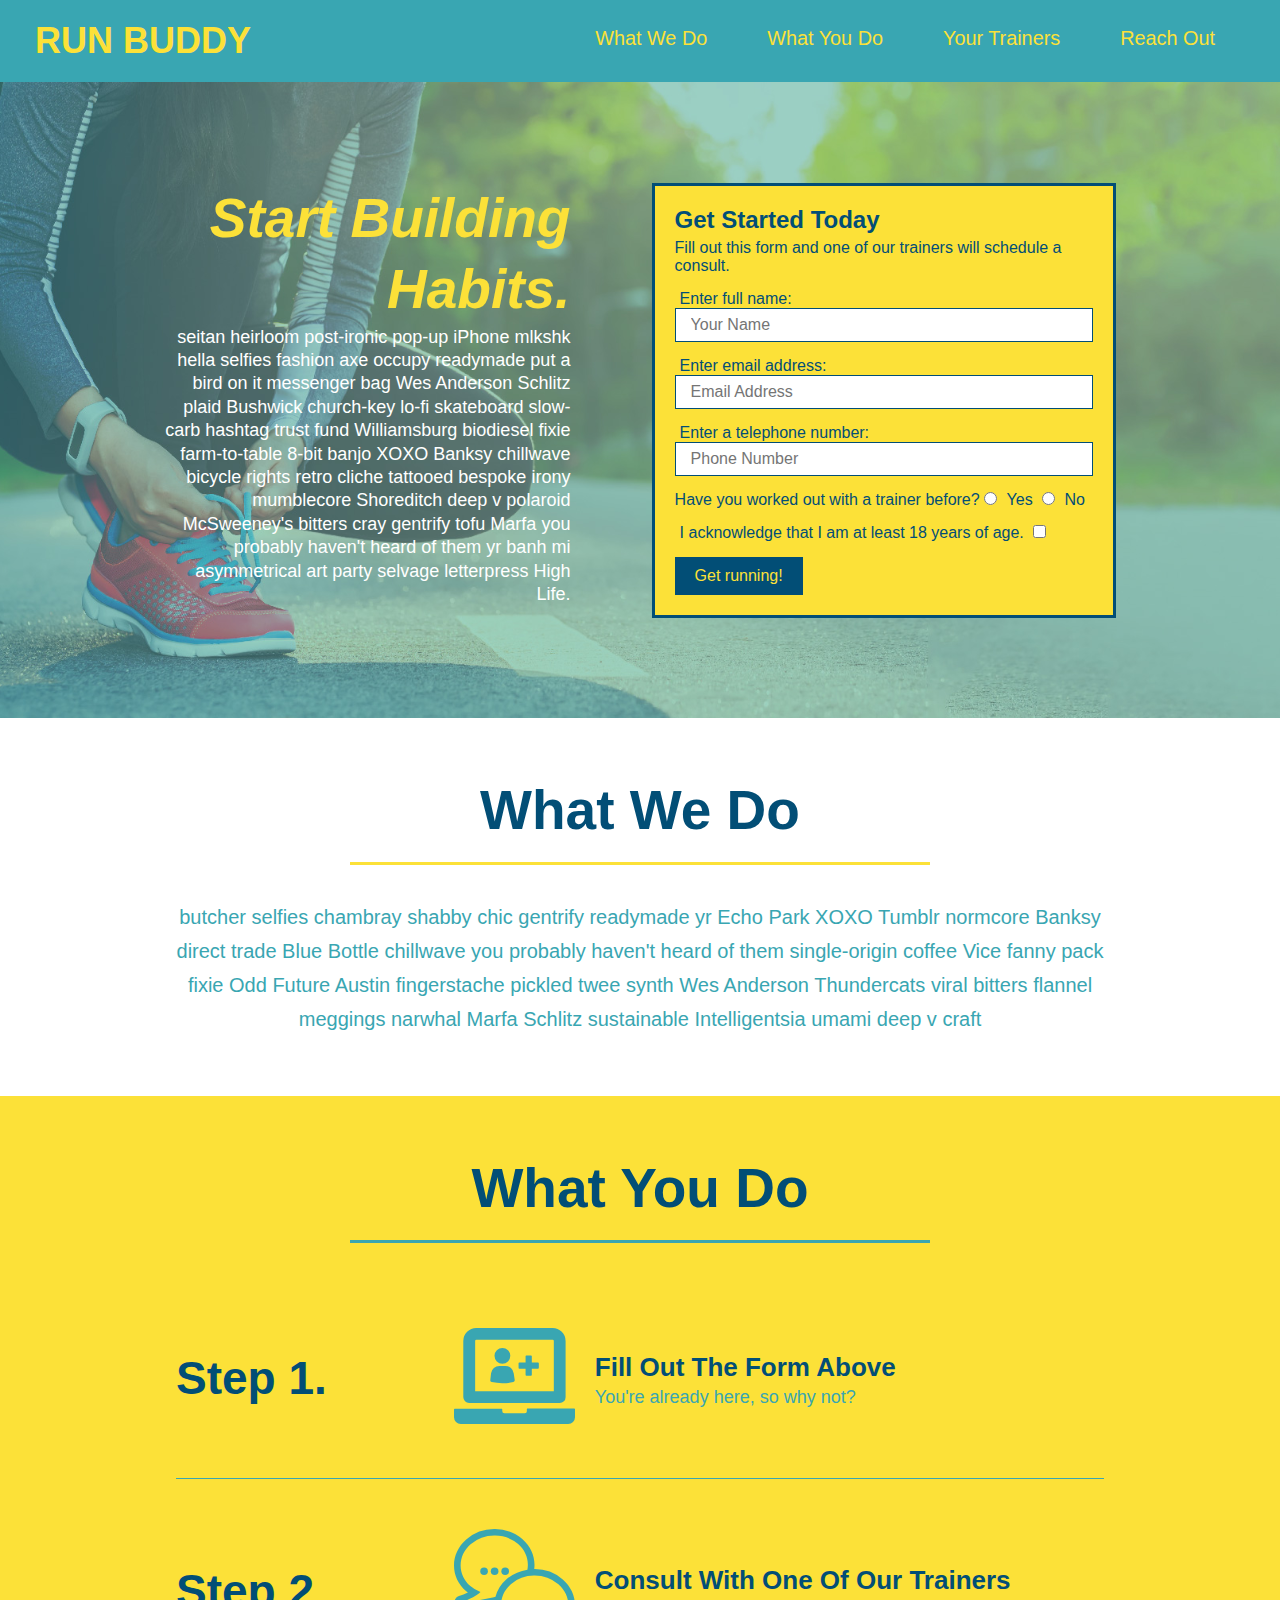
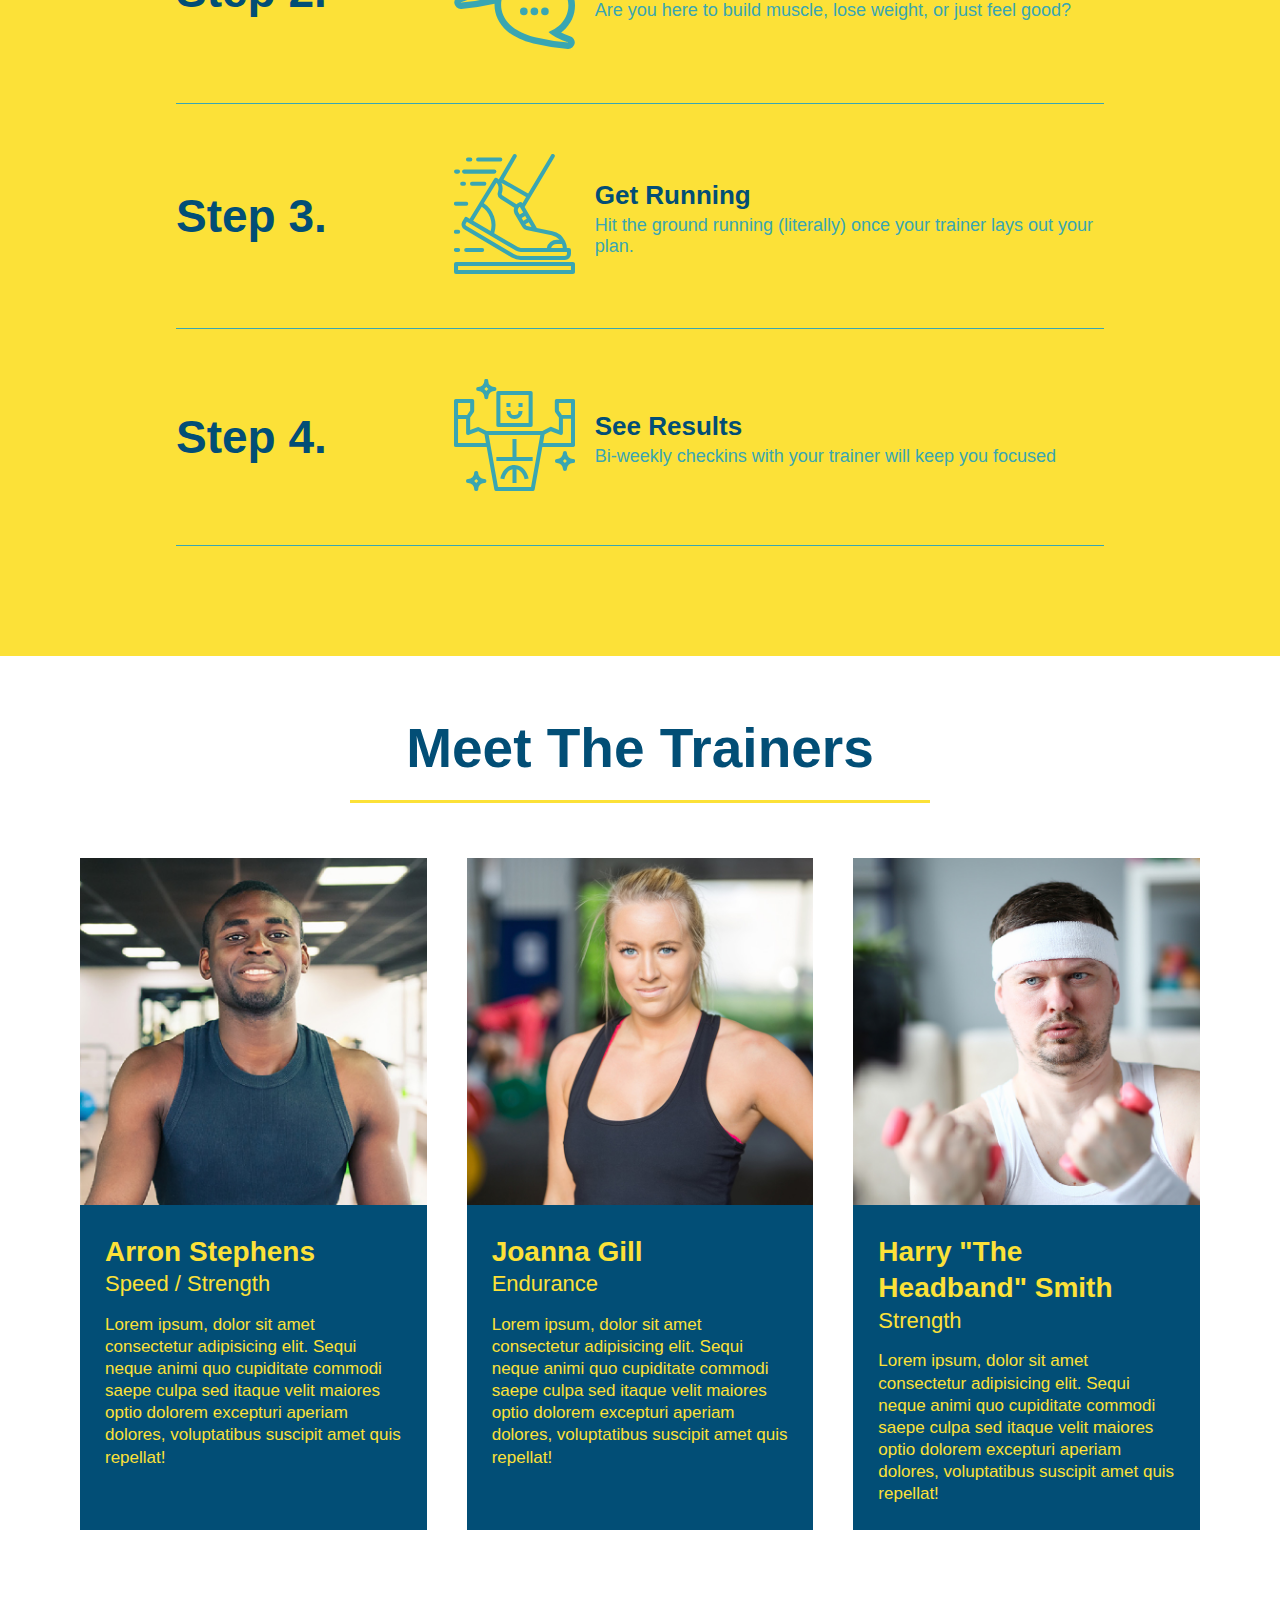
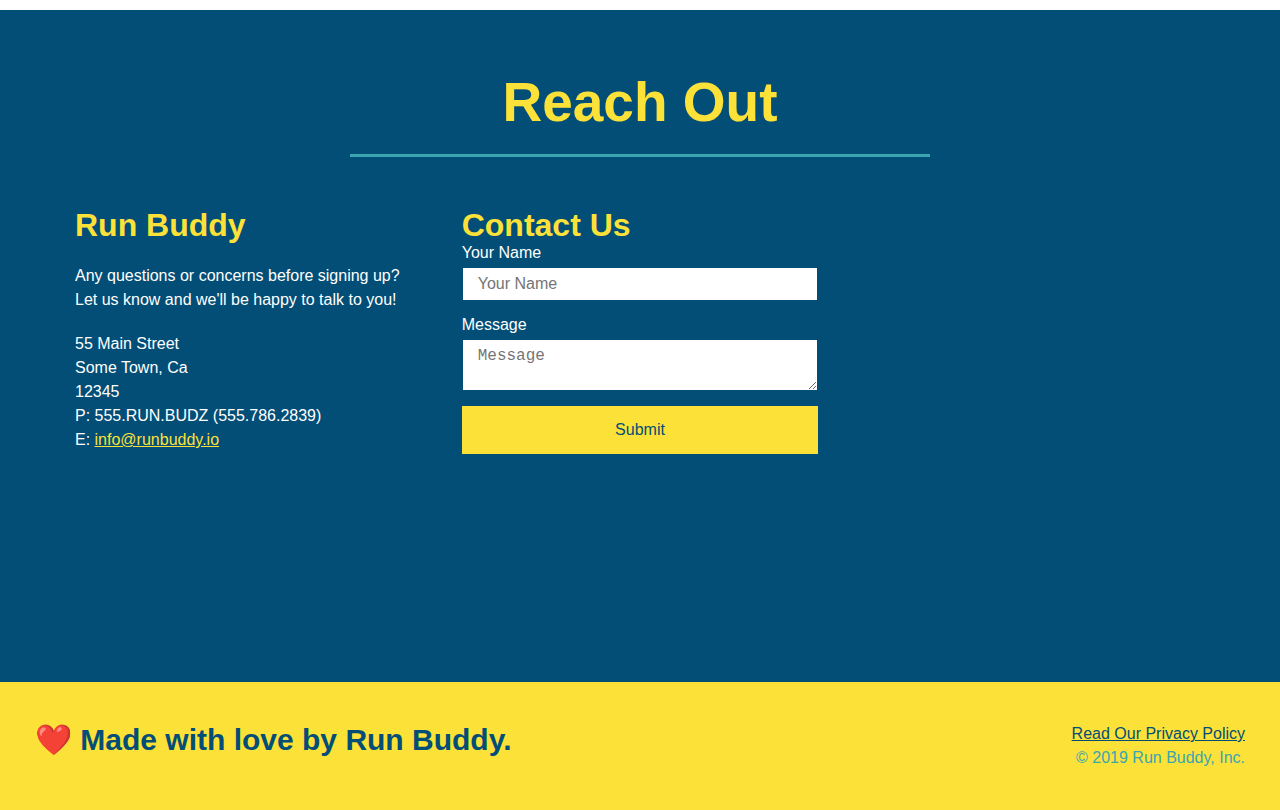
==== commit dde8dd34: "module 2" ====
--- a/index.html
+++ b/index.html
@@ -1,249 +1,249 @@
 <!DOCTYPE html>
 <html lang="en">
-
-<head>
-  <meta charset="UTF-8" />
-  <title>Run Buddy</title>
-  <link rel="stylesheet" href="./assets/css/style.css" />
-</head>
-
-<body>
-  <!-- navigation -->
-  <header>
-    <h1>
-      <a href="/">
-        RUN BUDDY
-      </a>
-    </h1>
-    <nav>
-      <!-- Unordered list element -->
-      <ul>
-        <!-- List item element-->
-        <li>
-          <!-- Anchor element -->
-          <a href="#what-we-do">What We Do</a>
-        </li>
-        <li>
-          <a href="#what-you-do">What You Do</a>
-        </li>
-        <li>
-          <a href="#your-trainers">Your Trainers</a>
-        </li>
-        <li>
-          <a href="#reach-out">Reach Out</a>
-        </li>
-      </ul>
-    </nav>
-  </header>
-
-  <!-- hero/jumbotron -->
-  <section class="hero">
-    <div class="hero-cta">
-    <h2>Start Building Habits.</h2>
-    <div class="flex-row">
-      <p>
-        butcher selfies chambray shabby chic gentrify readymade yr Echo Park XOXO Tumblr normcore Banksy direct trade Blue Bottle chillwave you probably haven't heard of them single-origin coffee Vice fanny pack fixie Odd Future Austin fingerstache pickled twee synth Wes Anderson Thundercats viral bitters flannel meggings narwhal Marfa Schlitz sustainable Intelligentsia umami deep v craft
-      </p>
-    </div>
-  </div>
-    <div class="hero-form">
-      <h3>Get Started Today</h3>
-      <p>Fill out this form and one of our trainers will schedule a consult</p>
-      <form>
-        <label for="name">Enter full name:</label>
-        <input type="text" placeholder="Your Name" name="name" id="name" class="form-input" />
-        <label for="email">Enter email address:</label>
-        <input type="text" placeholder="Email Address" name="email" id="email" class="form-input" />
-        <label for="phone">Enter a telephone number:</label>
-        <input type="text" placeholder="Phone Number" name="phone" id="phone" class="form-input" />
+  <head>
+    <meta charset="UTF-8" />
+    <link rel="stylesheet" href="./assets/css/style.css">
+    <title>Run Buddy</title>
+  </head>
+  <body>
+    <!-- navigation tags - block level element -->
+    <header>
+      <h1>
+        <a href="/">RUN BUDDY</a>
+      </h1>
+      <nav>
+        <ul>
+          <li>
+            <a href="#what-we-do">What We Do</a>
+          </li>
+          <li>
+            <a href="#what-you-do">What You Do</a>
+          </li>
+          <li>
+            <a href="#your-trainers">Your Trainers</a>
+          </li>
+          <li>
+            <a href="#reach-out">Reach Out</a>
+          </li>
+          
+        </ul>
+      </nav>
+    </header>
+    <!-- end navigation -->
+
+    <!-- hero/jumbotron -->
+    <section class="hero">
+      <div class="hero-cta">
+        <h2>Start Building Habits.</h2>
         <p>
-          Have you worked out with a trainer before?
-          <input type="radio" name="trainer-confirm" id="trainer-yes" />
-          <label for="trainer-yes">Yes</label>
-          <input type="radio" name="trainer-confirm" id="trainer-no" />
-          <label for="trainer-no">No</label>
+          seitan heirloom post-ironic pop-up iPhone mlkshk hella selfies fashion axe occupy readymade put a bird on it
+          messenger bag Wes Anderson Schlitz plaid Bushwick church-key lo-fi skateboard slow-carb hashtag trust fund
+          Williamsburg biodiesel fixie farm-to-table 8-bit banjo XOXO Banksy chillwave bicycle rights retro cliche
+          tattooed bespoke irony mumblecore Shoreditch deep v polaroid McSweeney's bitters cray gentrify tofu Marfa you
+          probably haven't heard of them yr banh mi asymmetrical art party selvage letterpress High Life.
         </p>
-        <div class="flex-row">
+      </div>
+
+      <div class="hero-form">
+        <h3>Get Started Today</h3>
+        <p>Fill out this form and one of our trainers will schedule a consult.</p>
+        <form>
+          <label for="name">Enter full name:</label>
+          <input type="text" placeholder="Your Name" id="name" name="name" class="form-input" />
+          <label for="email">Enter email address:</label>
+          <input type="email" placeholder="Email Address" id="email" name="email" class="form-input" />
+          <label for="phone">Enter a telephone number:</label>
+          <input type="tel" placeholder="Phone Number" name="phone" id="phone" class="form-input" />
           <p>
-            butcher selfies chambray shabby chic gentrify readymade yr Echo Park XOXO Tumblr normcore Banksy direct trade Blue Bottle chillwave you probably haven't heard of them single-origin coffee Vice fanny pack fixie Odd Future Austin fingerstache pickled twee synth Wes Anderson Thundercats viral bitters flannel meggings narwhal Marfa Schlitz sustainable Intelligentsia umami deep v craft
+            Have you worked out with a trainer before? 
+            <input type="radio" name="trainer-confirm" id="trainer-yes" />
+            <label for="trainer-yes">Yes</label>
+            <input type="radio" name="trainer-confirm" id="trainer-no"/>
+            <label for="trainer-no">No</label>
           </p>
-        </div>
-        <button type="submit">
-          Get running!
-        </button>
-      </form>
-    </div>
-  </section>
-
-  <!-- "what we do" section -->
-  <div class="flex-row">
-    <h2 class="section-title primary-border">
-      What We Do
-    </h2>
-  </div>
-  <div class="flex-row">
-    <p>
-      butcher selfies chambray shabby chic gentrify readymade yr Echo Park XOXO Tumblr normcore Banksy direct trade Blue Bottle chillwave you probably haven't heard of them single-origin coffee Vice fanny pack fixie Odd Future Austin fingerstache pickled twee synth Wes Anderson Thundercats viral bitters flannel meggings narwhal Marfa Schlitz sustainable Intelligentsia umami deep v craft
-    </p>
-  </div>
-  </section>
-
-  <!-- "what you do" section -->
-  <div class="flex-row">
-    <h2 class="section-title primary-border">
-      What You Do
-    </h2>
-  </div>
-
-  <div class="step">
-    <h3>Step 1.</h3>
-    <div class="step-info">
-      <div class="step-img">
-        <img src="./assets/images/step-1.svg" alt="" />
-      </div>
-      <div class="step-text">
-        <h4>Fill Out The Form Above</h4>
-        <p>You're already here, so why not?</p>
-      </div>
-    </div>
-  </div>
-
-  <div class="step">
-    <h3>Step 2.</h3>
-    <div class="step-info">
-      <div class="step-img">
-      <img src="./assets/images/step-2.svg" alt="" />
-      </div>
-      <h4>Consult with One of Our Trainers.</h4>
-      <p>Are you here to build muscle, lose weight, or just feel good?</p>
-    </div>
-  </div>
-</div>
-
-<div class="step">
-  <h3>Step 3.</h3>
-  <div class="step-info">
-    <div class="step-img">
-      <img src="./assets/images/step-3.svg" alt="" />
-      </div>
-      <h3>Get Running.</h3>
-      <p>Hit the ground running (literally) once your trainer lays out your plan.</p>
-    </div>
-  </div>
-</div>
-
-<div class="step">
-  <h3>Step 4.</h3>
-  <div class="step-info">
-    <div class="step-img">
-      <img src="./assets/images/step-4.svg" alt="" />
-      <h3>See Results.</h3>
-      <p>Bi-weekly checkins with your trainer will keep you focused</p>
-    </div>
-  </div>
-</div>
-
-  </section>
-
-  <!-- "meet the trainers" section -->
-  <div class="flex-row">
-    <h2 class="section-title primary-border">
-      Meet The Trainers
-    </h2>
-  </div>
-    <article class="trainer">
-      <img src="./assets/images/trainer-1.jpg" alt="Arron Stephens in his workout clothes, ready to pump iron" />
-      <div class="trainer-bio text-left">
-        <h3>Arron Stephens</h3>
-        <h4>Speed / Strength</h4>
+          <p>
+            <label for="checkbox">
+              I acknowledge that I am at least 18 years of age.
+            </label>
+            <input type="checkbox" name="checkpoint1" id="checkbox" />
+          </p>
+          <button type="submit">
+            Get running!
+          </button>
+        </form>
+      </div>
+    </section>
+    <!-- end header -->
+
+    <!-- "what we do" start - <section> -->
+    <section id="what-we-do" class="intro">
+      <div class="flex-row">
+        <h2 class="section-title primary-border">
+          What We Do
+        </h2>
+      </div>
+      <div class="flex-row">
         <p>
-          Lorem ipsum, dolor sit amet consectetur adipisicing elit. Sequi neque animi quo cupiditate commodi saepe culpa
-          sed
-          itaque velit maiores optio dolorem excepturi aperiam dolores, voluptatibus suscipit amet quis repellat!
+          butcher selfies chambray shabby chic gentrify readymade yr Echo Park XOXO Tumblr normcore Banksy direct trade  Blue Bottle chillwave you probably haven't heard of them single-origin coffee Vice fanny pack fixie Odd Future Austin fingerstache pickled twee synth Wes Anderson Thundercats viral bitters flannel meggings narwhal Marfa Schlitz sustainable Intelligentsia umami deep v craft
         </p>
       </div>
-    </article>
-
-    <!-- second trainer bio -->
-    <article class="trainer">
-      <div class="trainer-bio text-right">
-        <h3>Joanna Gill</h3>
-        <h4>Endurance</h4>
-        <p>
-          Lorem ipsum, dolor sit amet consectetur adipisicing elit. Sequi neque animi quo cupiditate commodi saepe culpa
-          sed
-          itaque velit maiores optio dolorem excepturi aperiam dolores, voluptatibus suscipit amet quis repellat!
-        </p>
-      </div>
-      <img src="./assets/images/trainer-2.jpg" alt="Joanna Gill cooling off after a workout" />
-    </article>
-
-    <!-- third trainer bio -->
-    <article class="trainer">
-      <img src="./assets/images/trainer-3.jpg"
-        alt="Harry Smith wearing a headband and lifting comically small pink weights" />
-      <div class="trainer-bio text-left">
-        <h3>Harry "the Headband" Smith</h3>
-        <h4>Strength</h4>
-        <p>
-          Lorem ipsum, dolor sit amet consectetur adipisicing elit. Sequi neque animi quo cupiditate commodi saepe culpa
-          sed
-          itaque velit maiores optio dolorem excepturi aperiam dolores, voluptatibus suscipit amet quis repellat!
-        </p>
-      </div>
-    </article>
-  </section>
-
-  <!-- "reach out" section -->
-  <section id="reach-out" class="contact">
-    <h2 class="section-title secondary-border">Reach Out</h2>
-    <div class="contact-info">
-      
-      <iframe src="https://www.google.com/maps/embed?pb=!1m18!1m12!1m3!1d3147.1079747227936!2d-120.42364418397035!3d37.92790791110593!2m3!1f0!2f0!3f0!3m2!1i1024!2i768!4f13.1!3m3!1m2!1s0x8090c49129b6ac57%3A0xb56c7eb95a2cd8bd!2sMain%20St%2C%20California%2095327!5e0!3m2!1sen!2sus!4v1616426329495!5m2!1sen!2sus" 
-      width="400" 
-      height="400" 
-      style="border:0;" 
-      allowfullscreen="" 
-      loading="lazy">
-      </iframe>
-    </div> 
-    <div class="contact-form">
-      <h3>Contact Us</h3>
-      <form>
-         <label for="contact-name">Your Name</label>
-         <input type="text" id="contact-name" placeholder="Your Name" />
-    
-         <label for="contact-message">Message</label>
-         <textarea id="contact-message" placeholder="Message"></textarea>
-    
-         <button type="submit">Submit</button>
-        </form>
-    </div>
-    <div>
-      <h3>Run Buddy</h3>
-      <p>
-        Any questions or concerns before signing up?
-        <br />
-        Let us know and we'll be happy to talk to you!
-      </p>
-      <address>
-        55 Main Street <br/>
-        Some Town, Ca <br/>
-        12345<br />
-        P: 555.RUN.BUDZ (555.786.2839)<br/>
-        E: <a href="mailto:info@runbuddy.io">info@runbuddy.io</a>
-      </address>
-    </div>
-  </section>
-  <!-- footer -->
-  <footer>
-    <h2>❤️ Made with love by Run Buddy.</h2>
-    <div>
-      <a href="./privacy-policy.html">Read Our Privacy Policy</a><br />
-      &copy; 2019 Run Buddy, Inc.
-    </div>
-  </footer>
-</body>
-
+    </section>
+    <!-- end "what we do" -->
+
+    <!-- "what you do" start -->
+    <section id="what-you-do" class="steps">
+      <div class="flex-row">
+        <h2 class="section-title secondary-border">
+          What You Do
+        </h2> 
+      </div>
+      <div class="step">
+        <h3>Step 1.</h3>
+        <div class="step-info">
+          <div class="step-img">
+            <img src="./assets/images/step-1.svg" alt="" />
+          </div>
+          <div class="step-text">
+            <h4>Fill Out The Form Above</h4>
+            <p>You're already here, so why not?</p>
+          </div>
+        </div>
+      </div>
+      <div class="step">
+        <h3>Step 2.</h3>
+        <div class="step-info">
+          <div class="step-img">
+            <img src="./assets/images/step-2.svg" alt="" />
+          </div>
+          <div class="step-text">
+            <h4>Consult With One Of Our Trainers</h4>
+            <p>Are you here to build muscle, lose weight, or just feel good?</p>
+          </div>
+        </div>
+      </div>
+      <div class="step">
+        <h3>Step 3.</h3>
+        <div class="step-info">
+          <div class="step-img">
+            <img src="./assets/images/step-3.svg" alt="" />
+          </div>
+          <div class="step-text">
+            <h4>Get Running</h4>
+            <p>Hit the ground running (literally) once your trainer lays out your plan.</p>
+          </div>
+        </div>
+      </div>
+      <div class="step">
+        <h3>Step 4.</h3>
+        <div class="step-info">
+          <div class="step-img">
+            <img src="./assets/images/step-4.svg" alt="" />
+          </div>
+          <div class="step-text">
+            <h4>See Results</h4>
+            <p>Bi-weekly checkins with your trainer will keep you focused</p>
+          </div>
+        </div>
+      </div>
+    </section>
+    <!-- "what you do" end -->
+
+    <!-- "meet the trainers" start -->
+    <section id="your-trainers">
+      <div class="flex-row">
+        <h2 class="section-title primary-border">
+          Meet The Trainers
+        </h2>
+      </div>
+
+      <div class="trainers">
+        <article class="trainer">
+          <img src="./assets/images/trainer-1.jpg" alt="Arron Stephens in his workout clothes, ready to pump iron" />
+          <div class="trainer-bio">
+            <h3 class="trainer-name">Arron Stephens</h3>
+            <h4 class="trainer-role">Speed / Strength</h4>
+            <p>Lorem ipsum, dolor sit amet consectetur adipisicing elit. Sequi neque animi quo cupiditate commodi saepe culpa sed itaque velit maiores optio dolorem excepturi aperiam dolores, voluptatibus suscipit amet quis repellat!</p>
+          </div>
+        </article>
+
+        <article class="trainer">
+          <img src="./assets/images/trainer-2.jpg" alt="Joanna Gill cooling off after a work out" />
+          <div class="trainer-bio">
+            <h3 class="trainer-name">Joanna Gill</h3>
+            <h4 class="trainer-role">Endurance</h4>
+            <p>Lorem ipsum, dolor sit amet consectetur adipisicing elit. Sequi neque animi quo cupiditate commodi saepe culpa sed itaque velit maiores optio dolorem excepturi aperiam dolores, voluptatibus suscipit amet quis repellat!</p>
+            </div>
+          </article>
+
+        <article class="trainer">
+          <img src="./assets/images/trainer-3.jpg" alt="Harry Smith wearing a headband and lifting comically small pink weights" />
+          <div class="trainer-bio">
+            <h3 class="trainer-name">Harry "The Headband" Smith</h3>
+            <h4 class="trainer-role">Strength</h4>
+            <p>Lorem ipsum, dolor sit amet consectetur adipisicing elit. Sequi neque animi quo cupiditate commodi saepe culpa sed itaque velit maiores optio dolorem excepturi aperiam dolores, voluptatibus suscipit amet quis repellat!</p>
+          </div>
+        </article>
+      </div>
+    </section>
+    <!-- "meet the trainers" end -->
+
+    <!-- "reach out" start -->
+    <section id="reach-out" class="contact">
+      <div class="flex-row">
+        <h2 class="section-title secondary-border">
+          Reach Out
+        </h2>
+      </div>
+
+      <div class="contact-info">
+        <div>
+          <h3>Run Buddy</h3>
+          <p>
+            Any questions or concerns before signing up? 
+            <br/>
+            Let us know and we'll be happy to talk to you!
+          </p>
+
+          <address>
+            55 Main Street <br/>
+            Some Town, Ca <br/>
+            12345<br/>
+            P: 555.RUN.BUDZ (555.786.2839)<br/>
+            E: <a href="mailto:info@runbuddy.io">info@runbuddy.io</a>
+          </address>
+          
+        </div>
+
+        <div class="contact-form">
+          <h3>Contact Us</h3>
+          <form>
+            <label for="contact-name">Your Name</label>
+            <input type="text" id="contact-name" placeholder="Your Name" />
+        
+            <label for="contact-message">Message</label>
+            <textarea id="contact-message" placeholder="Message"></textarea>
+        
+            <button type="submit">Submit</button>
+          </form>
+        </div>
+        
+        <iframe
+          src="https://www.google.com/maps/embed?pb=!1m14!1m12!1m3!1d12182.30520634488!2d-74.0652613!3d40.2407219!2m3!1f0!2f0!3f0!3m2!1i1024!2i768!4f13.1!5e0!3m2!1sen!2sus!4v1561060983193!5m2!1sen!2sus"
+          frameborder="0" style="border:0" allowfullscreen>
+        </iframe>
+      </div>
+    </section>
+    <!-- "reach out" end -->
+
+    <!-- footer -->
+    <footer>
+      <h2>❤️ Made with love by Run Buddy.</h2>
+      <div>
+        <a href="./privacy-policy.html">Read Our Privacy Policy</a><br/>
+        &copy; 2019 Run Buddy, Inc.
+      </div>
+    </footer>
+    <!-- footer end -->
+  </body>
 </html>
 
--- a/assets/css/style.css
+++ b/assets/css/style.css
@@ -1,30 +1,32 @@
 * {
+  box-sizing: border-box;
   margin: 0;
   padding: 0;
-  box-sizing: border-box;
 }
 
 body {
-  /* more on this crazy alphanumerical value in a minute! */
   color: #39a6b2;
   font-family: Helvetica, Arial, sans-serif;
 }
 
-/* apply styles to <header> */
+
+/* HEADER / NAV BAR STYLES START */
+
 header {
-  display: flex;
   padding: 20px 35px;
   background-color: #39a6b2;
+  display: flex;
   justify-content: space-between;
   flex-wrap: wrap;
 }
 
 header h1 {
   font-weight: bold;
+  margin: 0;
   font-size: 36px;
   color: #fce138;
-  margin: 0;
-}
+}
+
 header a {
   text-decoration: none;
   color: #fce138;
@@ -33,6 +35,7 @@
 header nav {
   margin: 7px 0;
 }
+
 header nav ul {
   display: flex;
   flex-wrap: wrap;
@@ -47,13 +50,18 @@
   font-size: 1.55vw;
 }
 
+/* HEADER / NAVBAR STYLES END */
+
+
+
+/* FOOTER STYLES START */
 footer {
   background: #fce138;
-  width: 100%;
   padding: 40px 35px;
   display: flex;
   justify-content: space-between;
   flex-wrap: wrap;
+  width: 100%;
 }
 
 footer h2 {
@@ -70,12 +78,14 @@
 footer a {
   color: #024e76;
 }
-
+/* END FOOTER STYLES */
+
+/* STYLE ALL SECTION TAGS */
 section {
   padding: 60px;
 }
 
-/* Hero Style Start */
+/* HERO STYLES START */
 .hero {
   background-image: url('../images/hero-bg.jpeg');
   background-size: cover;
@@ -83,18 +93,8 @@
   display: flex;
   justify-content: center;
   flex-wrap: wrap;
-
-}
-/* Hero Style End */
-
-.hero-form {
-  border: 3px solid #024e76;
-  background-color: #fce138;
-  padding: 20px;
-  color: #024e76;
-  width: 40%;
-  margin: 3.5%;
-}
+}
+
 .hero-cta {
   width: 35%;
   text-align: right;
@@ -103,10 +103,20 @@
   font-size: 18px;
   line-height: 1.3;
 }
+
 .hero-cta h2 {
   font-style: italic;
   font-size: 55px;
   color: #fce138;
+}
+
+.hero-form {
+  border: 3px solid #024e76;
+  background-color: #fce138;
+  padding: 20px;
+  color: #024e76;
+  width: 40%;
+  margin: 3.5%;
 }
 
 .hero-form h3 {
@@ -124,7 +134,7 @@
   font-size: 16px;
   color: #024e76;
   width: 100%;
-  margin-bottom: 15px;
+  margin-bottom: 15px; 
 }
 
 .hero-form label {
@@ -137,215 +147,48 @@
   border: none;
   padding: 10px 20px;
   font-size: 16px;
-}
-* {
-    box-sizing: border-box;
-    padding: 0;
-    margin: 0;
-}
-
-body {
-    background-color: #d9dcd6;
-}
-
-.header {
-    padding: 20px;
-    font-family: 'Trebuchet MS', 'Lucida Sans Unicode', 'Lucida Grande', 'Lucida Sans', Arial, sans-serif;
-    background-color: #2a607c;
-    color: #ffffff;
-}
-
-.header h1 {
-    display: inline-block;
-    font-size: 48px;
-}
-
-.header h1 .seo {
-    color: #d9dcd6;
-}
-
-.header div {
-    padding-top: 15px;
-    margin-right: 20px;
-    float: right;
-    font-family: 'Gill Sans', 'Gill Sans MT', Calibri, 'Trebuchet MS', sans-serif;
-    font-size: 20px;
-}
-
-.header div ul {
-    list-style-type: none;
-}
-
-.header div ul li {
-    display: inline-block;
-    margin-left: 25px;
-}
-
-a {
-    color: #ffffff;
-    text-decoration: none;
-}
-
-p {
-    font-size: 16px;
-}
-
-.hero {
-    height: 800px;
-    width: 100%;
-    margin-bottom: 25px;
-    background-image: url("../images/hero-bg.jpeg");
-    background-size: cover;
-    background-position: center;
-}
-
-.float-left {
-    float: left;
-    margin-right: 25px;
-}
-
-.float-right {
-    float: right;
-    margin-left: 25px;
-}
-
-.content {
-    width: 75%;
-    display: inline-block;
-    margin-left: 20px;
-}
-
-.benefits {
-    margin-right: 20px;
-    padding: 20px;
-    clear: both;
-    float: right;
-    width: 20%;
-    height: 100%;
-    font-family: 'Gill Sans', 'Gill Sans MT', Calibri, 'Trebuchet MS', sans-serif;
-    background-color: #2589bd;
-}
-
-.benefit-lead {
-    margin-bottom: 32px;
-    color: #ffffff;
-}
-
-.benefit-brand {
-    margin-bottom: 32px;
-    color: #ffffff;
-}
-
-.benefit-cost {
-    margin-bottom: 32px;
-    color: #ffffff;
-}
-
-.benefit-lead h3 {
-    margin-bottom: 10px;
-    text-align: center;
-}
-
-.benefit-brand h3 {
-    margin-bottom: 10px;
-    text-align: center;
-}
-
-.benefit-cost h3 {
-    margin-bottom: 10px;
-    text-align: center;
-}
-
-.benefit-lead img {
-    display: block;
-    margin: 10px auto;
-    max-width: 150px;
-}
-
-.benefit-brand img {
-    display: block;
-    margin: 10px auto;
-    max-width: 150px;
-}
-
-.benefit-cost img {
-    display: block;
-    margin: 10px auto;
-    max-width: 150px;
-}
-
-.search-engine-optimization {
-    margin-bottom: 20px;
-    padding: 50px;
-    height: 300px;
-    font-family: 'Gill Sans', 'Gill Sans MT', Calibri, 'Trebuchet MS', sans-serif;
-    background-color: #0072bb;
-    color: #ffffff;
-}
-
-.online-reputation-management {
-    margin-bottom: 20px;
-    padding: 50px;
-    height: 300px;
-    font-family: 'Gill Sans', 'Gill Sans MT', Calibri, 'Trebuchet MS', sans-serif;
-    background-color: #0072bb;
-    color: #ffffff;
-}
-
-.social-media-marketing {
-    margin-bottom: 20px;
-    padding: 50px;
-    height: 300px;
-    font-family: 'Gill Sans', 'Gill Sans MT', Calibri, 'Trebuchet MS', sans-serif;
-    background-color: #0072bb;
-    color: #ffffff;
-}
-
-.search-engine-optimization img {
-    max-height: 200px;
-}
-
-.online-reputation-management img {
-    max-height: 200px;
-}
-
-.social-media-marketing img {
-    max-height: 200px;
-}
-
-.search-engine-optimization h2 {
-    margin-bottom: 20px;
-    font-size: 36px;
-}
-
-.online-reputation-management h2 {
-    margin-bottom: 20px;
-    font-size: 36px;
-}
-
-.social-media-marketing h2 {
-    margin-bottom: 20px;
-    font-size: 36px;
-}
-
-.footer {
-    padding: 30px;
-    clear: both;
-    font-family: 'Trebuchet MS', 'Lucida Sans Unicode', 'Lucida Grande', 'Lucida Sans', Arial, sans-serif;
-    text-align: center;
-}
-
-.footer h2 {
-    font-size: 20px;
-}
+} 
+/* HERO STYLES END */
+
+
+/* SECTION TITLE STYLES START */
+.section-title {
+  font-size: 55px;
+  border-bottom: 3px solid;
+  color: #024e76;
+  padding-bottom: 20px;
+  text-align: center;
+  margin: 0 auto 35px auto;
+  width: 50%;
+}
+
+.primary-border {
+  border-color: #fce138;
+}
+
+.secondary-border {
+  border-color: #39a6b2;
+}
+/* SECTION TITLE STYLES END */
+
+/* WHAT WE DO STYLES */
 
 .intro p {
   line-height: 1.7;
   color: #39a6b2;
   width: 80%;
+  margin: 0 auto;
   font-size: 20px;
-  margin: 0 auto;
-}
+  text-align: center;
+}
+/* WHAT YOU DO STYLES END */
+
+
+/* WHAT YOU DO STYLES START */
+.steps { 
+  background: #fce138;
+}
+
 .step {
   margin: 50px auto;
   padding-bottom: 50px;
@@ -356,93 +199,155 @@
   align-items: center;
   justify-content: space-between;
 }
-.steps {
-  background: #fce138;
-}
 
 .step h3 {
   color: #024e76;
   font-size: 46px;
   flex: 1 30%;
 }
+
 .step-info {
   flex: 2 70%;
   display: flex;
   flex-wrap: wrap;
   align-items: center;
-
-}
+}
+
 .step-img {
   flex: 1 12%;
   margin-right: 20px;
 }
+
 .step-img img {
   max-width: 100%;
+}
+
+.step-text {
+  flex: 12;
 }
 
 .step-text p {
   color: #39a6b2;
   font-size: 18px;
 }
+
 .step-text h4 {
   font-size: 26px;
   line-height: 1.5;
   color: #024e76;
 }
 
-.section-title {
-  font-size: 55px;
-  border-bottom: 3px solid;
-  color: #024e76;
-  padding-bottom: 20px;
-  text-align: center;
-  margin: 0 auto 35px auto;
-  width: 50%;
-}
-
-.primary-border {
-  border-color: #fce138;
-}
-
-.secondary-border {
-  border-color: #39a6b2;
+/* WHAT YOU DO STYLES END */
+
+/* MEET THE TRAINERS START */
+.trainers {
+  width: 100%;
+  margin: 0 auto;
+  display: flex;
+  flex-wrap: wrap;
+  justify-content: space-around;
 }
 
 .trainer {
-  width: 900px;
-  margin: 0 auto 30px auto;
+  margin: 20px;
+  flex: 1;
   background: #024e76;
   color: #fce138;
-  overflow: auto;
 }
 
 .trainer img {
-  width: 35%;
-  float: left;
+  width: 100%;
 }
 
 .trainer-bio {
-  padding: 35px;
-  float: left;
-  width: 65%;
+  padding: 25px;
+  line-height: 1.3;
 }
 
 .trainer-bio h3 {
-  font-size: 32px;
-  margin-bottom: 8px;
+  font-size: 28px;
 }
 
 .trainer-bio h4 {
   font-weight: lighter;
-  font-size: 26px;
-  margin-bottom: 25px;
+  font-size: 22px;
+  margin-bottom: 15px;
 }
 
 .trainer-bio p {
   font-size: 17px;
-  line-height: 1.3;
-}
-
+}
+/* TRAINER STYLES END */
+
+/* REACH OUT STYLES START */
+.contact {
+  background: #024e76;
+}
+
+.contact h2 {
+  color: #fce138;
+}
+
+.contact-info {
+  display: flex;
+  justify-content: space-between;
+  flex-wrap: wrap;
+}
+
+.contact-info > * {
+  flex: 1;
+  margin: 15px;
+}
+
+.contact-info iframe {
+  height: 400px;
+}
+
+.contact-info div {
+  color: white;
+}
+
+.contact-info h3 {
+  color: #fce138;
+  font-size: 32px;
+}
+
+.contact-info p, .contact-info address {
+  margin: 20px 0;
+  line-height: 1.5;
+  font-size: 16px;
+  font-style: normal;
+}
+
+.contact-form input, .contact-form textarea {
+  border: 1px solid #024e76;
+  display: block;
+  padding: 7px 15px;
+  font-size: 16px;
+  color: #024e76;
+  width: 100%;
+  margin-bottom: 15px;
+  margin-top: 5px;
+}
+
+.contact-form button {
+  width: 100%;
+  border: none;
+  background: #fce138;
+  color: #024e76;
+  text-align: center;
+  padding: 15px 0;
+  font-size: 16px;
+}
+
+.contact-info a {
+  color: #fce138;
+}
+
+
+/* REACH OUT STYLES END */
+
+/* UTILITIES */
 .text-left {
   text-align: left;
 }
@@ -450,85 +355,7 @@
 .text-right {
   text-align: right;
 }
+
 .flex-row {
   display: flex;
-}
-
-/* REACH OUT STYLES START */
-
-.contact {
-  background: #024e76;
-}
-
-.contact h2 {
-  color: #fce138;
-}
-
-.contact-info iframe {
-  width: 400px;
-  height: 400px;
-}
-
-.contact-info div {
-  width: 410px;
-  display: inline-block;
-  vertical-align: top;
-  text-align: left;
-  margin: 30px 0 0 60px;
-  color: white;
-}
-
-.contact-info h3 {
-  color: #fce138;
-  font-size: 32px;
-}
-
-.contact-info p,
-.contact-info address {
-  margin: 20px 0;
-  line-height: 1.5;
-  font-size: 20px;
-  font-style: normal;
-}
-
-.contact-info a {
-  color: #fce138;
-}
-
-/* REACH OUT STYLES END */
-
-.page-title {
-  color: #fce138;
-  display: inline-block;
-  border-bottom: 4px solid #fce138;
-  padding: 0 80px 15px 80px;
-  font-weight: normal;
-  font-size: 42px;
-  font-style: italic;
-}
-
-.secondary-content {
-  width: 80%;
-  margin: 0 auto;
-  color: #024e76;
-}
-
-.secondary-content h3 {
-  font-size: 25px;
-  margin: 20px 0;
-}
-
-.secondary-content p {
-  font-size: 16px;
-  line-height: 1.5;
-  margin: 20px 0;
-}
-
-.secondary-content ul {
-  margin: 15px 20px;
-}
-
-.secondary-content li {
-  color: #39a6b2;
-  margin: 10px 0;
-}
+}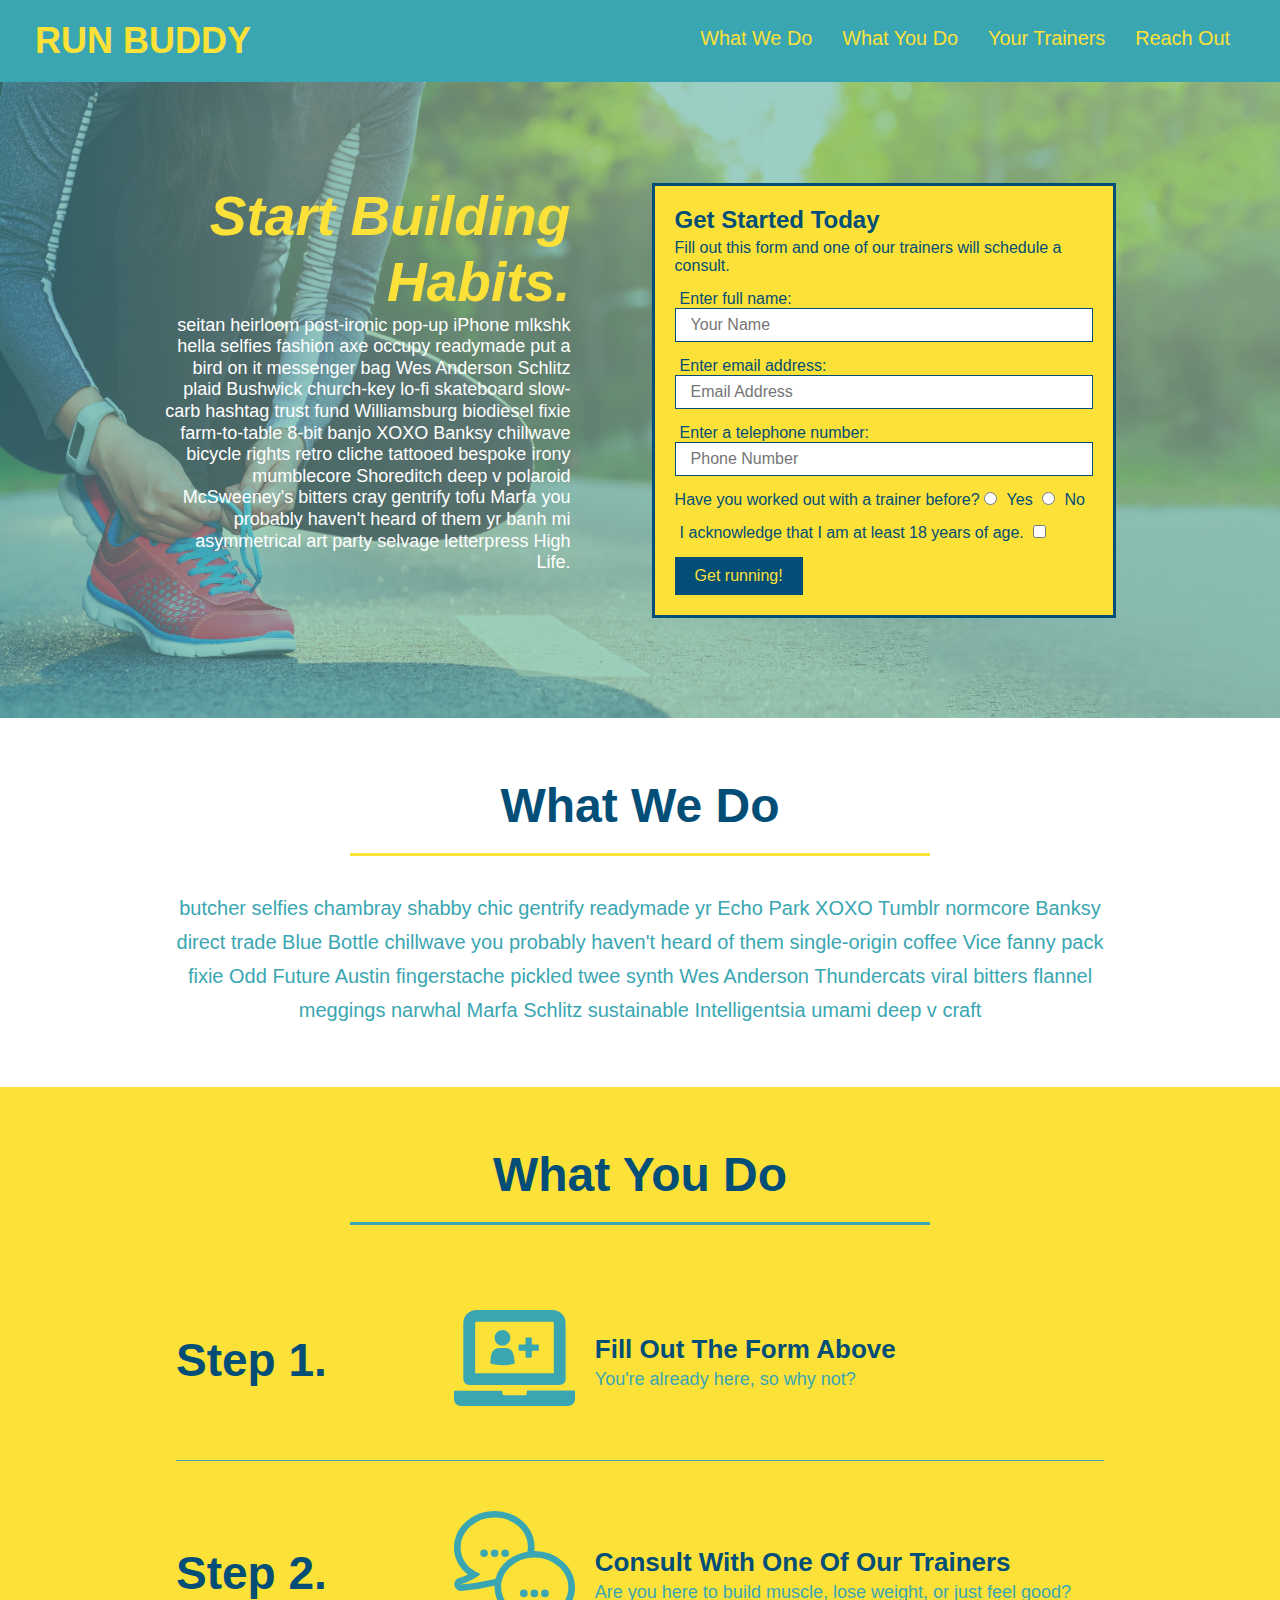
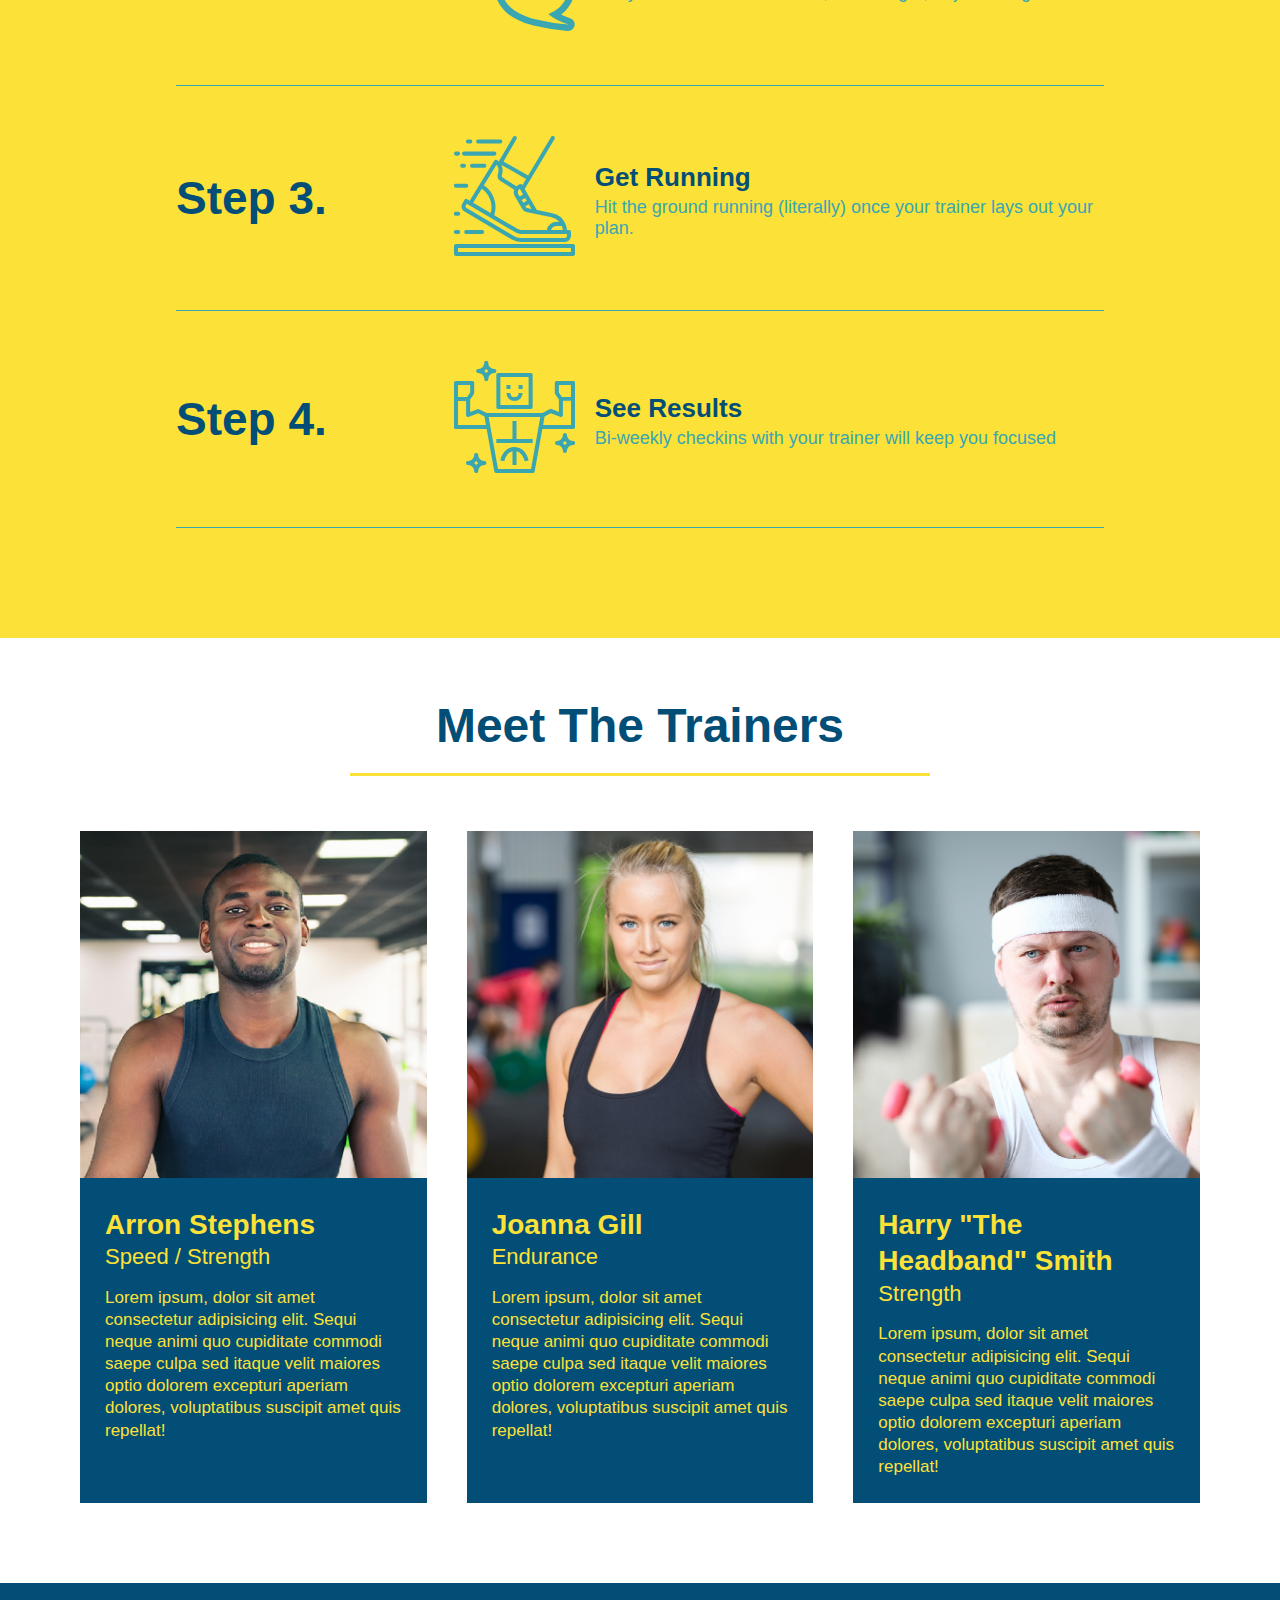
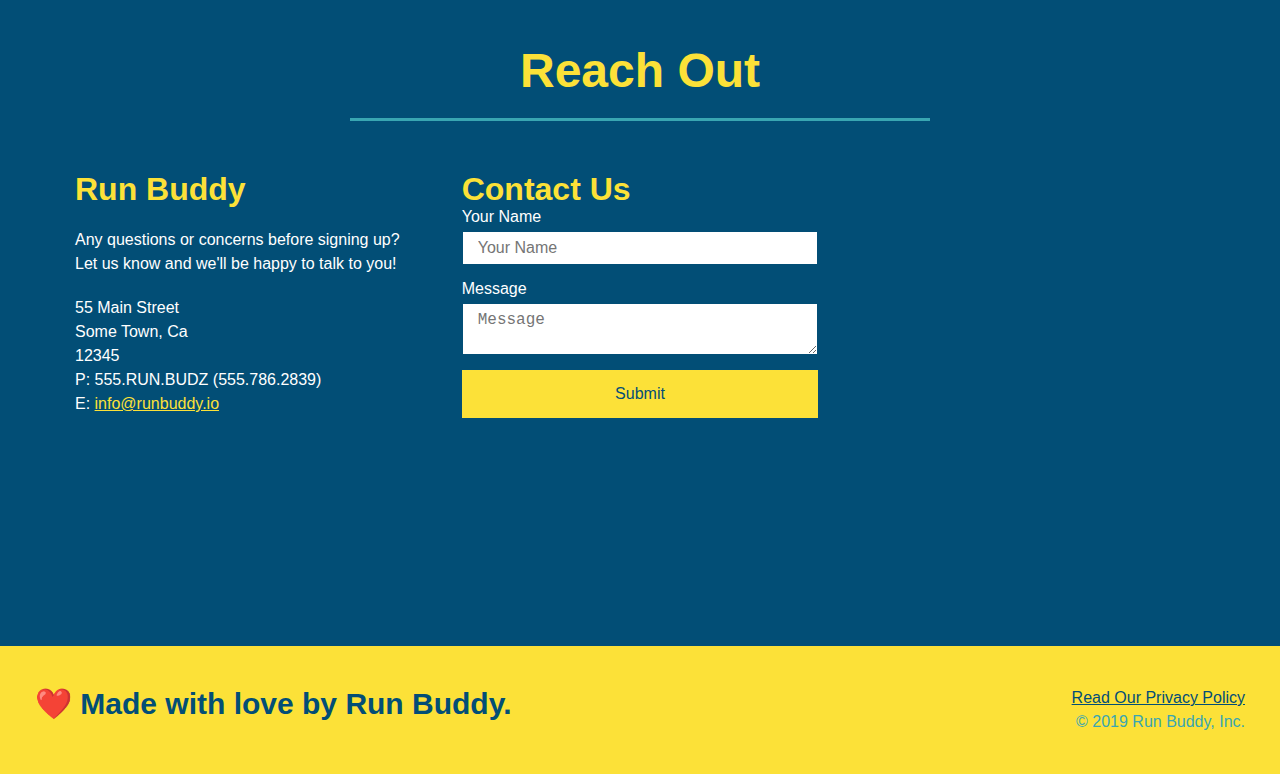
==== commit 6707331f: "added media" ====
--- a/index.html
+++ b/index.html
@@ -1,6 +1,7 @@
 <!DOCTYPE html>
 <html lang="en">
   <head>
+    <meta name="viewport" content="width=device-width, initial-scale=1.0" />
     <meta charset="UTF-8" />
     <link rel="stylesheet" href="./assets/css/style.css">
     <title>Run Buddy</title>
--- a/assets/css/style.css
+++ b/assets/css/style.css
@@ -45,10 +45,11 @@
 }
 
 header nav ul li a {
-  margin: 0 30px;
+  padding: 10px 15px;
   font-weight: lighter;
   font-size: 1.55vw;
 }
+
 
 /* HEADER / NAVBAR STYLES END */
 
@@ -93,6 +94,7 @@
   display: flex;
   justify-content: center;
   flex-wrap: wrap;
+  align-items: flex-start;
 }
 
 .hero-cta {
@@ -101,7 +103,7 @@
   margin: 3.5%;
   color: #fff;
   font-size: 18px;
-  line-height: 1.3;
+  line-height: 1.2;
 }
 
 .hero-cta h2 {
@@ -153,7 +155,7 @@
 
 /* SECTION TITLE STYLES START */
 .section-title {
-  font-size: 55px;
+  font-size: 48px;
   border-bottom: 3px solid;
   color: #024e76;
   padding-bottom: 20px;
@@ -358,4 +360,7 @@
 
 .flex-row {
   display: flex;
-}+}
+@media screen and (max-width: 980px) {
+
+} 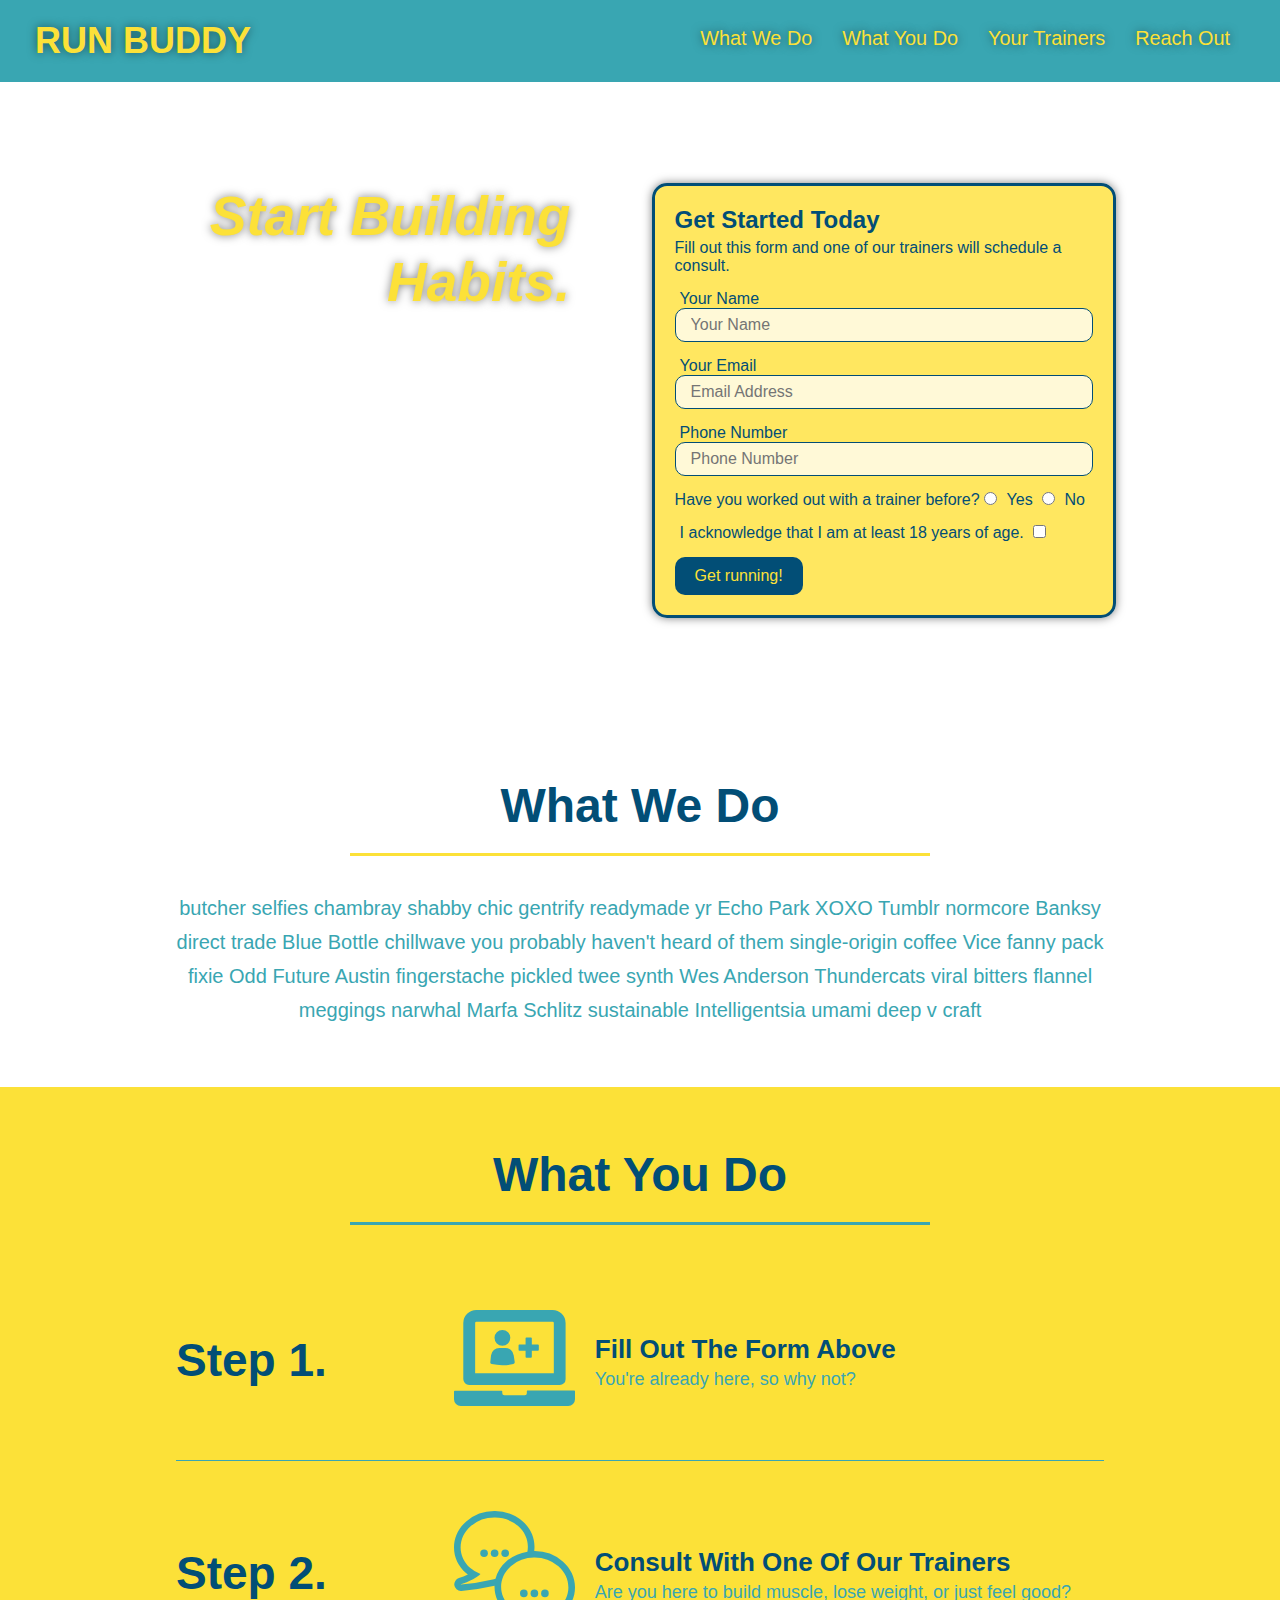
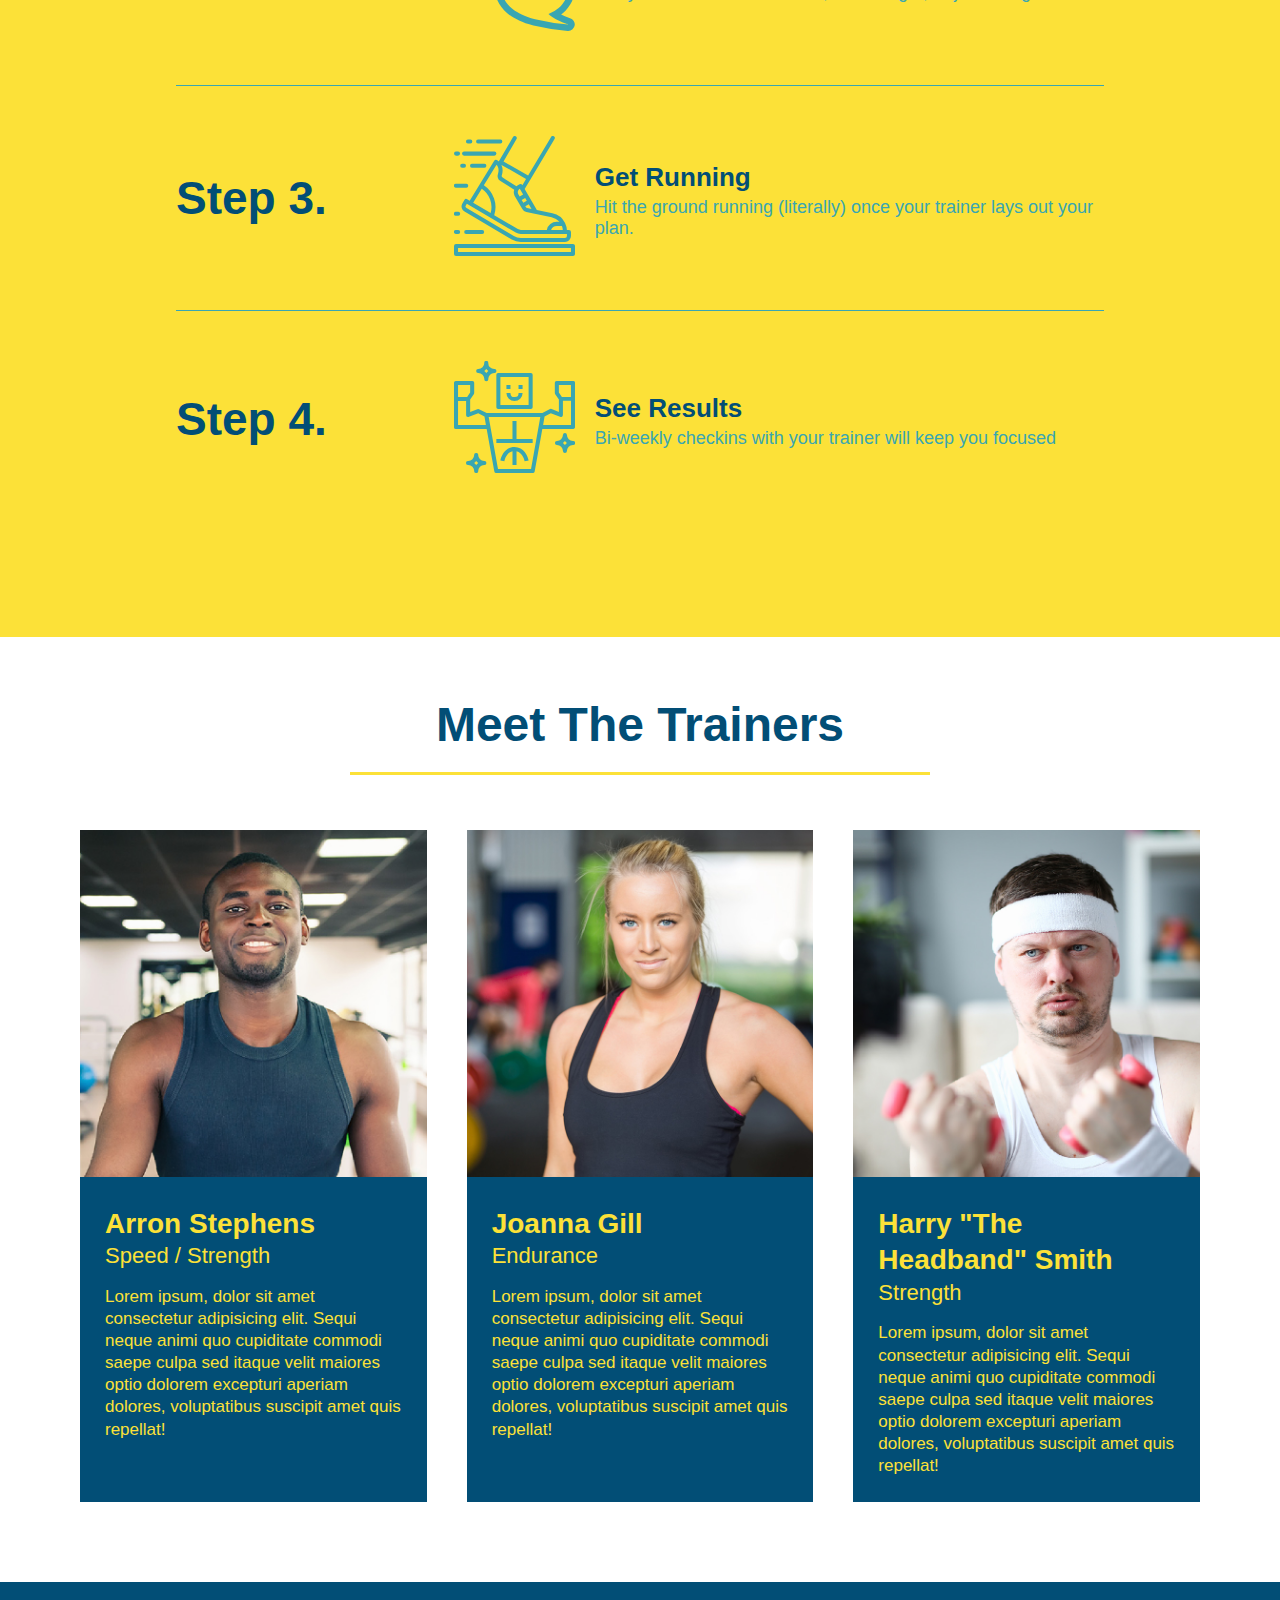
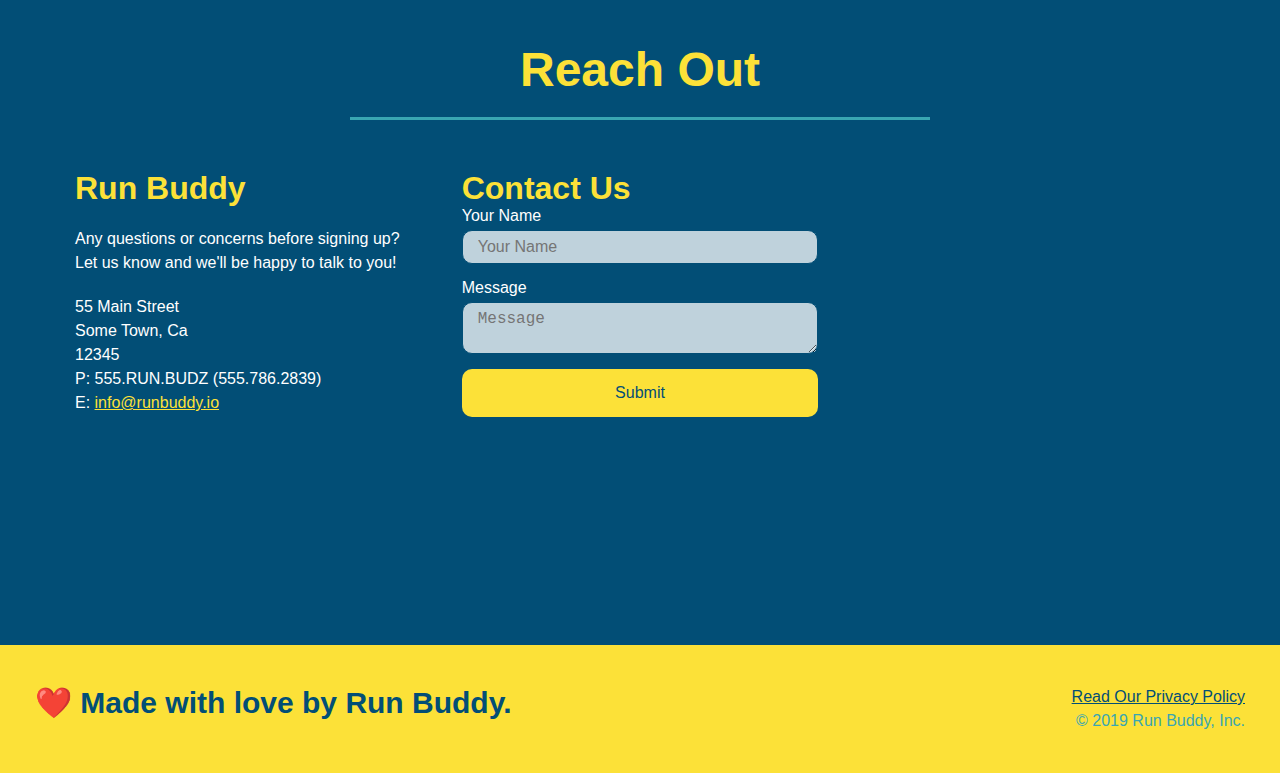
==== commit d4a167b0: "css enhancements" ====
--- a/index.html
+++ b/index.html
@@ -1,8 +1,8 @@
 <!DOCTYPE html>
 <html lang="en">
   <head>
+    <meta charset="UTF-8" />
     <meta name="viewport" content="width=device-width, initial-scale=1.0" />
-    <meta charset="UTF-8" />
     <link rel="stylesheet" href="./assets/css/style.css">
     <title>Run Buddy</title>
   </head>
@@ -26,7 +26,6 @@
           <li>
             <a href="#reach-out">Reach Out</a>
           </li>
-          
         </ul>
       </nav>
     </header>
@@ -49,11 +48,11 @@
         <h3>Get Started Today</h3>
         <p>Fill out this form and one of our trainers will schedule a consult.</p>
         <form>
-          <label for="name">Enter full name:</label>
+          <label for="name">Your Name</label>
           <input type="text" placeholder="Your Name" id="name" name="name" class="form-input" />
-          <label for="email">Enter email address:</label>
+          <label for="email">Your Email</label>
           <input type="email" placeholder="Email Address" id="email" name="email" class="form-input" />
-          <label for="phone">Enter a telephone number:</label>
+          <label for="phone">Phone Number</label>
           <input type="tel" placeholder="Phone Number" name="phone" id="phone" class="form-input" />
           <p>
             Have you worked out with a trainer before? 
@@ -246,5 +245,4 @@
     </footer>
     <!-- footer end -->
   </body>
-</html>
-
+</html>--- a/assets/css/style.css
+++ b/assets/css/style.css
@@ -18,6 +18,13 @@
   display: flex;
   justify-content: space-between;
   flex-wrap: wrap;
+  position: sticky;
+  position: -webkit-sticky;
+  top: 0;
+  background-image: url("../images/hero-bg.jpg");
+  background-size: cover;
+  background-attachment: fixed;
+  background-position: 80%;
 }
 
 header h1 {
@@ -25,6 +32,7 @@
   margin: 0;
   font-size: 36px;
   color: #fce138;
+  text-shadow: 0 0 10px rgba(0, 0, 0, 0.5);
 }
 
 header a {
@@ -48,8 +56,15 @@
   padding: 10px 15px;
   font-weight: lighter;
   font-size: 1.55vw;
-}
-
+  text-shadow: 0 0 10px rgba(0, 0, 0, 0.5);
+}
+
+header nav ul li a:hover {
+  background: #fce138;
+  color: #024e76;
+  border-radius: 15px;
+  text-shadow: none;
+}
 
 /* HEADER / NAVBAR STYLES END */
 
@@ -88,13 +103,14 @@
 
 /* HERO STYLES START */
 .hero {
-  background-image: url('../images/hero-bg.jpeg');
+  background-image: url('../images/hero-bg.jpg');
   background-size: cover;
-  background-position: center;
   display: flex;
   justify-content: center;
   flex-wrap: wrap;
   align-items: flex-start;
+  background-attachment: fixed;
+  background-position: 80%;
 }
 
 .hero-cta {
@@ -110,15 +126,22 @@
   font-style: italic;
   font-size: 55px;
   color: #fce138;
+  text-shadow: 0 0 10px rgba(0, 0, 0, 0.5);
 }
 
 .hero-form {
   border: 3px solid #024e76;
-  background-color: #fce138;
+  background-color: rgba(255, 225, 56, 0.8);
   padding: 20px;
   color: #024e76;
   width: 40%;
   margin: 3.5%;
+  border-radius: 15px;
+  box-shadow: 0 0 10px rgba(0, 0, 0, 0.5);
+}
+
+.hero-form button:hover {
+  background-color: #39a6b2;  
 }
 
 .hero-form h3 {
@@ -137,6 +160,13 @@
   color: #024e76;
   width: 100%;
   margin-bottom: 15px; 
+  border-radius: 10px;
+  background-color: rgba(255,255,255, 0.75);
+}
+
+.form-input:focus {
+  background-color: rgba(255,255,255, 1);
+  outline: none;
 }
 
 .hero-form label {
@@ -149,6 +179,7 @@
   border: none;
   padding: 10px 20px;
   font-size: 16px;
+  border-radius: 10px;
 } 
 /* HERO STYLES END */
 
@@ -202,6 +233,10 @@
   justify-content: space-between;
 }
 
+.step:last-child {
+  border-bottom: none;
+}
+
 .step h3 {
   color: #024e76;
   font-size: 46px;
@@ -238,7 +273,6 @@
   line-height: 1.5;
   color: #024e76;
 }
-
 /* WHAT YOU DO STYLES END */
 
 /* MEET THE TRAINERS START */
@@ -330,6 +364,13 @@
   width: 100%;
   margin-bottom: 15px;
   margin-top: 5px;
+  border-radius: 10px;
+  background-color: rgba(255,255,255, 0.75);
+}
+
+.contact-form input:focus, .contact-form textarea:focus {
+  background-color: rgba(255,255,255, 1);
+  outline: none;
 }
 
 .contact-form button {
@@ -340,13 +381,17 @@
   text-align: center;
   padding: 15px 0;
   font-size: 16px;
+  border-radius: 10px;
+}
+
+.contact-form button:hover {
+  color: #fce138;
+  background: #39a6b2;
 }
 
 .contact-info a {
   color: #fce138;
 }
-
-
 /* REACH OUT STYLES END */
 
 /* UTILITIES */
@@ -361,6 +406,116 @@
 .flex-row {
   display: flex;
 }
+
+/* MEDIA QUERY FOR SMALLER DESKTOP SCREENS AND SMALLER */
 @media screen and (max-width: 980px) {
-
-} +  header {
+    padding-bottom: 0;
+    justify-content: center;
+    position: relative;
+  }
+
+  header h1 {
+    width: 100%;
+    text-align: center;
+  }
+
+  header nav ul {
+    margin-top: 20px;
+    width: 100%;
+    justify-content: center;
+  }
+
+  header nav ul li a {
+    font-size: 20px;
+  }
+
+  footer h2, footer div {
+    text-align: center;
+    width: 100%;
+  }
+
+  .hero-cta, .hero-form {
+    width: 100%;
+  }
+  
+  .hero-cta {
+    text-align: center;
+  }
+
+  .section-title {
+    width: 80%;
+  }
+  
+  .trainer {
+    flex: 0 70%;
+  }
+  
+  .contact-info iframe{
+    flex: 1 100%;
+  }
+}
+
+/* MEDIA QUERY FOR TABLETS AND SMALLER */
+@media screen and (max-width: 768px) {
+  section {
+    padding: 30px 15px;
+  }
+
+  .step h3 {
+    flex: 1 100%;
+    text-align: center;
+  }
+
+  .step-info {
+    flex: 2 100%;
+    text-align: center;
+    justify-content: center;
+  }
+
+  .step-img {
+    flex: 0 32%;
+    margin-right: 0;
+    margin-top: 15px;
+    margin-bottom: 15px;
+  }
+
+  .step-text {
+    flex: 100%;  
+  }
+
+  .trainer-bio h3, .trainer-bio h4 {
+    display: block;
+  }
+}
+
+/* MEDIA QUERY FOR MOBILE PHONES AND SMALLER */
+@media screen and (max-width: 575px) {
+  .hero-form button {
+    width: 100%;
+  }
+
+  .section-title {
+    width: 95%;
+  }
+
+  .intro p {
+    width: 100%;
+  }
+
+  .trainer {
+    flex: 0 100%;
+  }
+
+  .contact-info {
+    text-align: center;
+  }
+
+  .contact-info > * {
+    flex: 0 100%;
+  }
+
+  .contact-form {
+    order: 3;
+  }
+}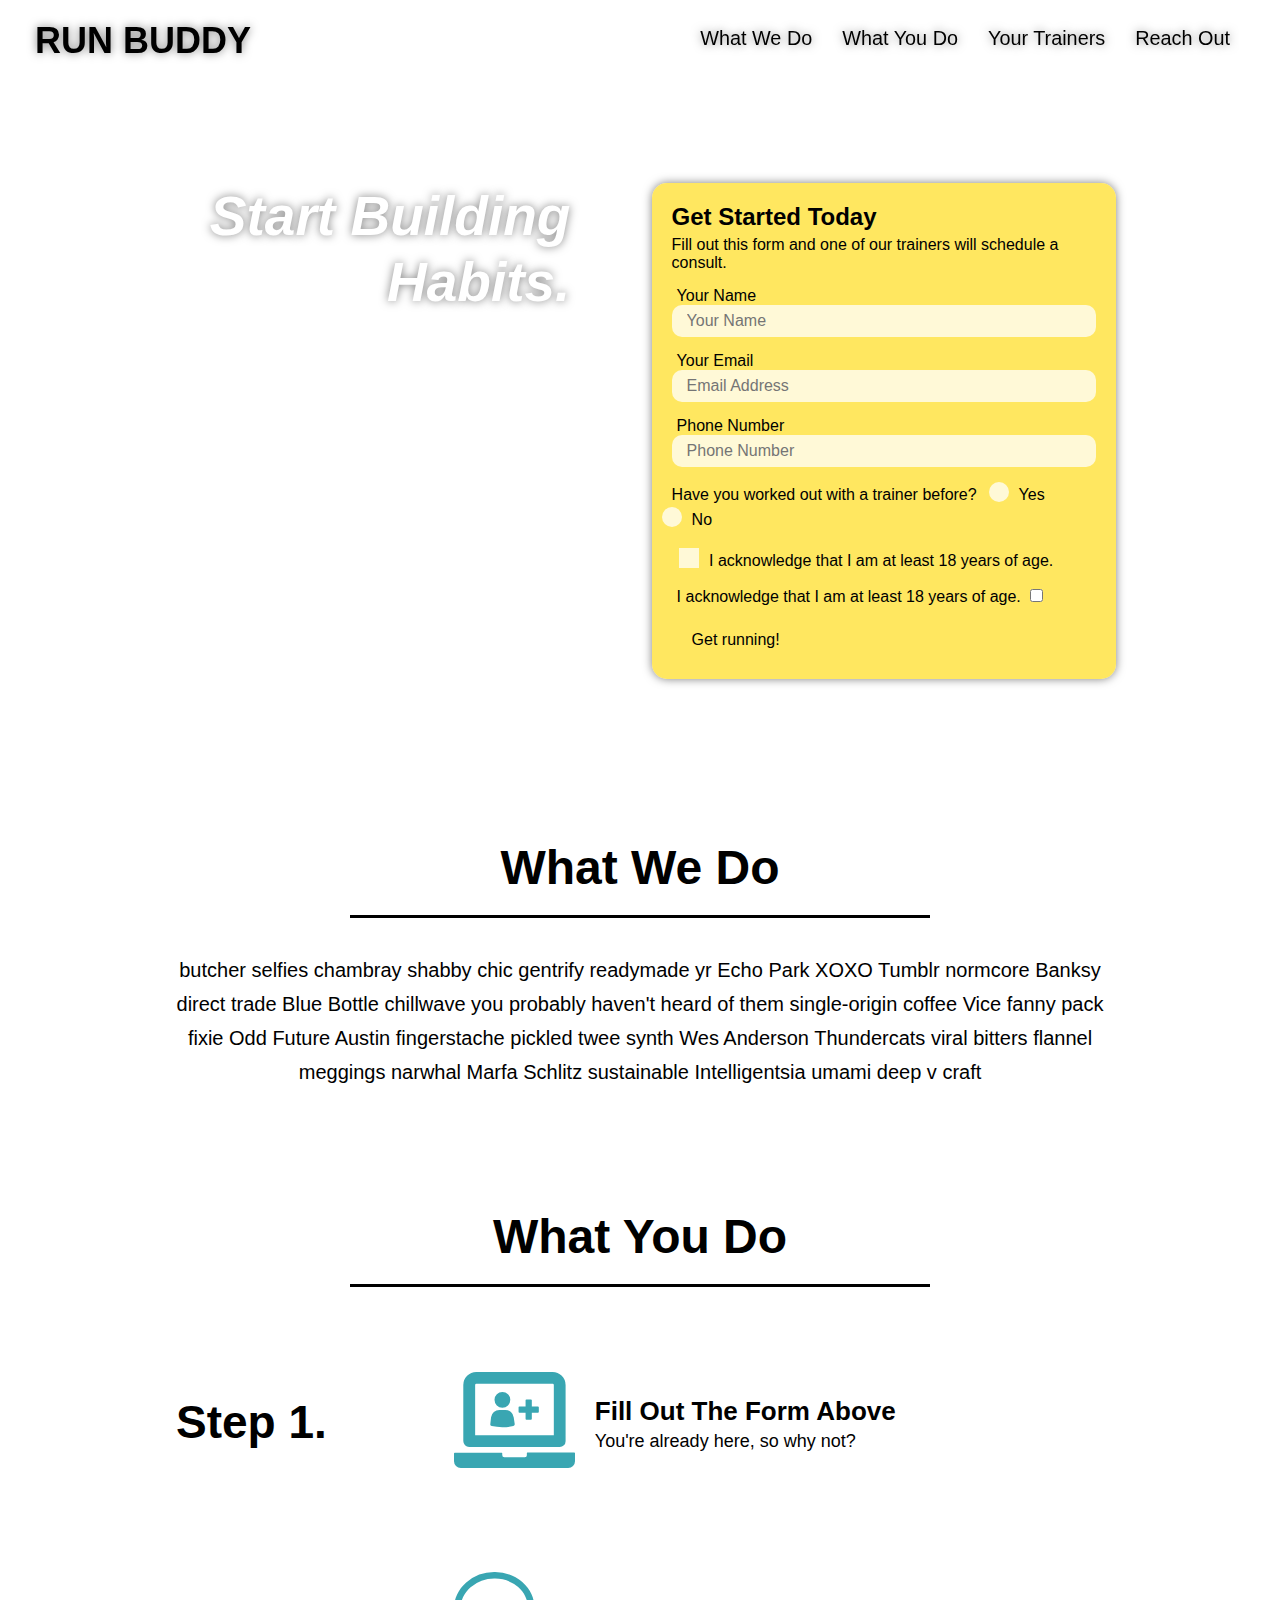
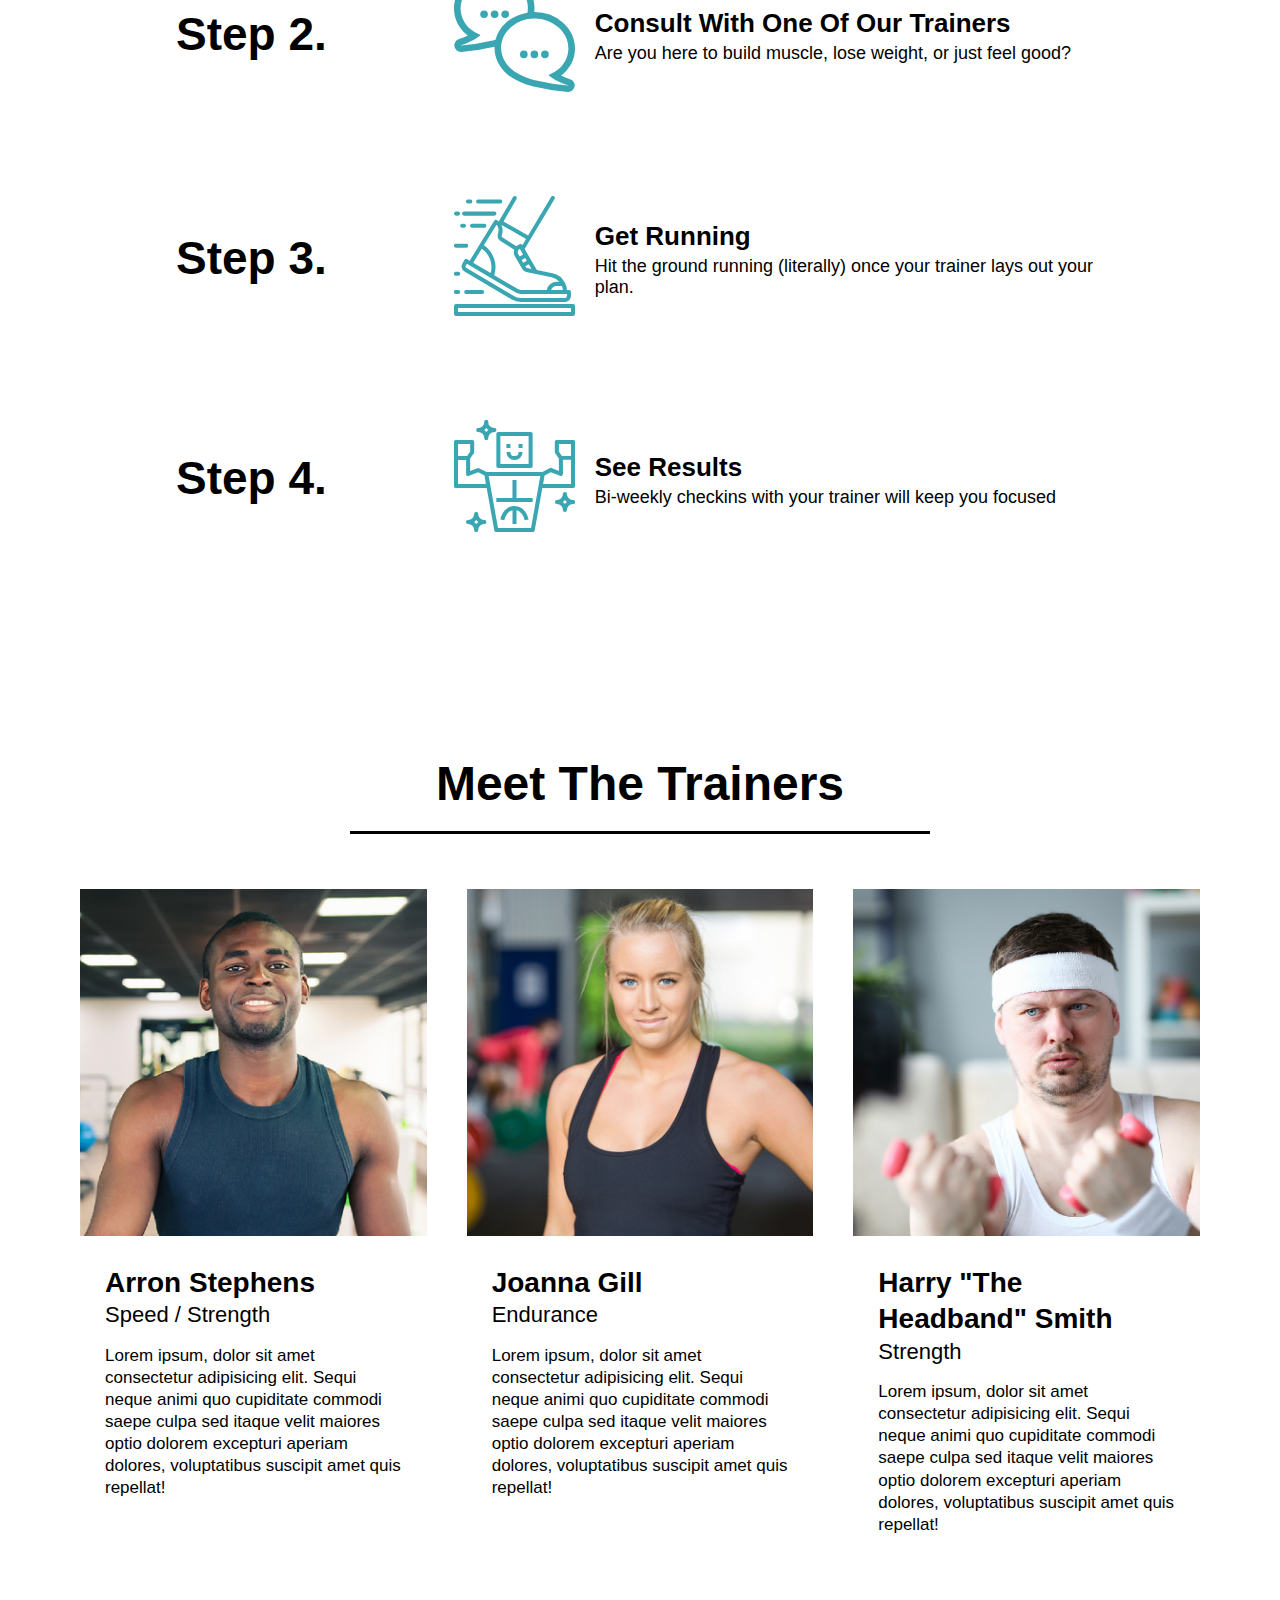
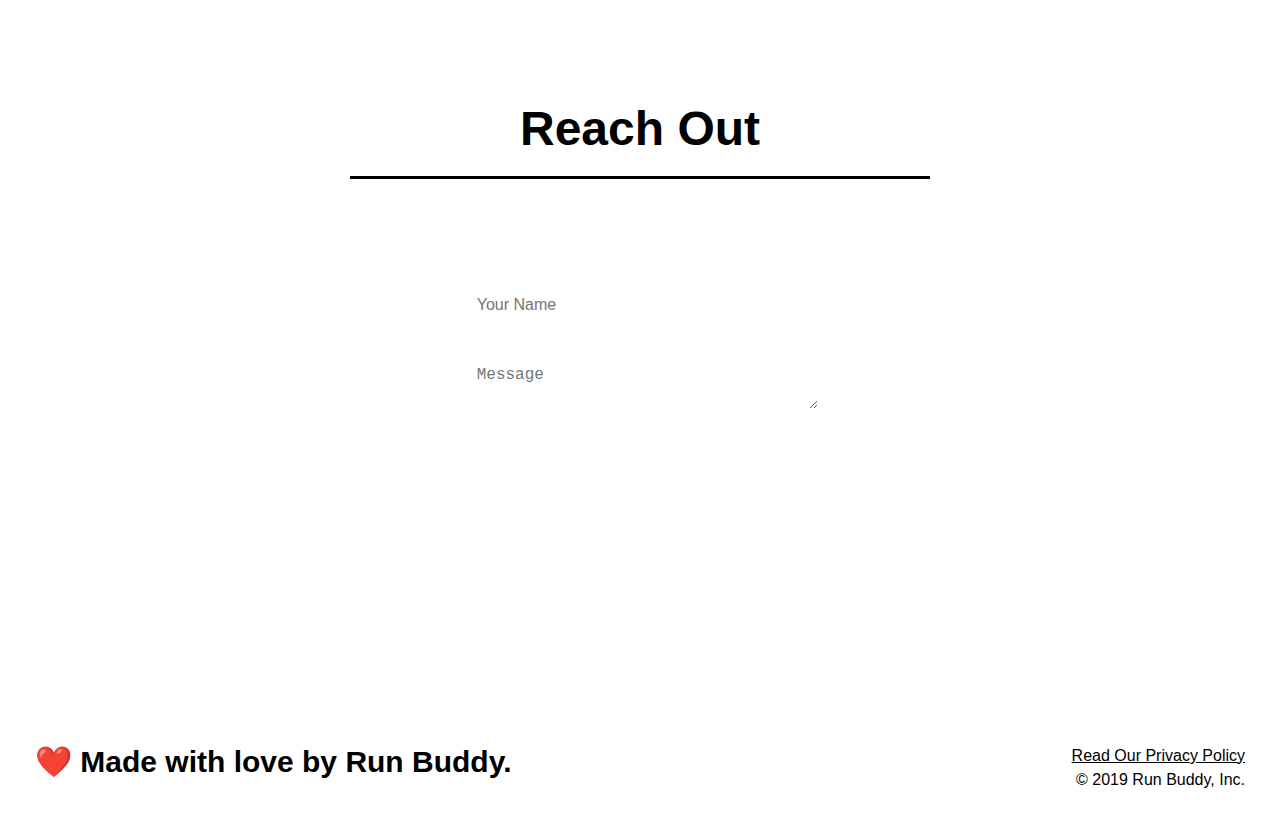
==== commit 27e9cdf5: "challenge completed" ====
--- a/index.html
+++ b/index.html
@@ -55,13 +55,22 @@
           <label for="phone">Phone Number</label>
           <input type="tel" placeholder="Phone Number" name="phone" id="phone" class="form-input" />
           <p>
-            Have you worked out with a trainer before? 
-            <input type="radio" name="trainer-confirm" id="trainer-yes" />
-            <label for="trainer-yes">Yes</label>
-            <input type="radio" name="trainer-confirm" id="trainer-no"/>
-            <label for="trainer-no">No</label>
+            Have you worked out with a trainer before?
+            <span class="radio-wrapper">
+              <input type="radio" name="trainer-confirm" id="trainer-yes" />
+              <label for="trainer-yes">Yes</label>
+            </span>
+            <span class="radio-wrapper">
+              <input type="radio" name="trainer-confirm" id="trainer-no" />
+              <label for="trainer-no">No</label>
+            </span>
           </p>
           <p>
+            <span class="checkbox-wrapper">
+              <input type="checkbox" name="age-confirm" id="checkbox" />
+              <label for="checkbox">I acknowledge that I am at least 18 years of age.</label>
+            </span>
+          </p>
             <label for="checkbox">
               I acknowledge that I am at least 18 years of age.
             </label>
--- a/assets/css/style.css
+++ b/assets/css/style.css
@@ -5,7 +5,7 @@
 }
 
 body {
-  color: #39a6b2;
+  color: var(--tertiary-color);
   font-family: Helvetica, Arial, sans-serif;
 }
 
@@ -14,7 +14,7 @@
 
 header {
   padding: 20px 35px;
-  background-color: #39a6b2;
+  background-color: var(--tertiary-color);
   display: flex;
   justify-content: space-between;
   flex-wrap: wrap;
@@ -25,19 +25,20 @@
   background-size: cover;
   background-attachment: fixed;
   background-position: 80%;
+  z-index: 9999;
 }
 
 header h1 {
   font-weight: bold;
   margin: 0;
   font-size: 36px;
-  color: #fce138;
+  color: var(--primary-color);
   text-shadow: 0 0 10px rgba(0, 0, 0, 0.5);
 }
 
 header a {
   text-decoration: none;
-  color: #fce138;
+  color: var(--primary-color);
 }
 
 header nav {
@@ -60,8 +61,8 @@
 }
 
 header nav ul li a:hover {
-  background: #fce138;
-  color: #024e76;
+  background: var(--primary-color);
+  color: var(--secondary-color);
   border-radius: 15px;
   text-shadow: none;
 }
@@ -72,7 +73,7 @@
 
 /* FOOTER STYLES START */
 footer {
-  background: #fce138;
+  background: var(--primary-color);
   padding: 40px 35px;
   display: flex;
   justify-content: space-between;
@@ -81,7 +82,7 @@
 }
 
 footer h2 {
-  color: #024e76;
+  color: var(--secondary-color);
   font-size: 30px;
   margin: 0;
 }
@@ -92,7 +93,7 @@
 }
 
 footer a {
-  color: #024e76;
+  color: var(--secondary-color);
 }
 /* END FOOTER STYLES */
 
@@ -125,15 +126,15 @@
 .hero-cta h2 {
   font-style: italic;
   font-size: 55px;
-  color: #fce138;
+  color: var(--primary-color);
   text-shadow: 0 0 10px rgba(0, 0, 0, 0.5);
 }
 
 .hero-form {
-  border: 3px solid #024e76;
+  border: 3px solid var(--secondary-color);
   background-color: rgba(255, 225, 56, 0.8);
   padding: 20px;
-  color: #024e76;
+  color: var(--secondary-color);
   width: 40%;
   margin: 3.5%;
   border-radius: 15px;
@@ -141,7 +142,7 @@
 }
 
 .hero-form button:hover {
-  background-color: #39a6b2;  
+  background-color: var(--tertiary-color);  
 }
 
 .hero-form h3 {
@@ -153,11 +154,11 @@
 }
 
 .form-input {
-  border: 1px solid #024e76;
+  border: 1px solid var(--secondary-color);
   display: block;
   padding: 7px 15px;
   font-size: 16px;
-  color: #024e76;
+  color: var(--secondary-color);
   width: 100%;
   margin-bottom: 15px; 
   border-radius: 10px;
@@ -174,13 +175,73 @@
 }
 
 .hero-form button {
-  color: #fce138;
-  background-color: #024e76;
+  color: var(--primary-color);
+  background-color: var(--secondary-color);
   border: none;
   padding: 10px 20px;
   font-size: 16px;
   border-radius: 10px;
 } 
+
+.checkbox-wrapper input, .radio-wrapper input {
+  opacity: 0;
+}
+
+.checkbox-wrapper label, .radio-wrapper label {
+  position: relative;
+  left: 10px;
+  margin: 10px;
+  line-height: 1.6;
+}
+
+.checkbox-wrapper label::before, .radio-wrapper label::before {
+  content: "";
+  height: 20px;
+  width: 20px;
+  background: rgba(255, 255, 255, 0.75);  
+  border: 1px solid var(--secondary-color);  
+  position: absolute;
+  top: -4px;
+  left: -30px;
+}
+
+.radio-wrapper label::before {
+  border-radius: 50%;
+}
+
+.radio-wrapper label::after {
+  content: "";
+  height: 20px;
+  width: 20px;
+  border-radius: 50%;
+  background: var(--secondary-color);
+  position: absolute;
+  left: -29px;
+  top: -3px;
+  background-image: radial-gradient(circle, var(--tertiary-color), var(--secondary-color));
+}
+
+.checkbox-wrapper label::after {
+  content: "";
+  height: 6px;
+  width: 14px;
+  border-left: 2px solid var(--secondary-color);
+  border-bottom: 2px solid var(--secondary-color);
+  position: absolute;
+  left: -26px;
+  top: 1px;
+  transform: rotate(-58deg);
+}
+
+.checkbox-wrapper input + label::after, 
+.radio-wrapper input + label::after {
+  content: none;
+}
+
+.checkbox-wrapper input:checked + label::after, 
+.radio-wrapper input:checked + label::after {
+  content: "";
+}
 /* HERO STYLES END */
 
 
@@ -188,7 +249,7 @@
 .section-title {
   font-size: 48px;
   border-bottom: 3px solid;
-  color: #024e76;
+  color: var(--secondary-color);
   padding-bottom: 20px;
   text-align: center;
   margin: 0 auto 35px auto;
@@ -196,19 +257,18 @@
 }
 
 .primary-border {
-  border-color: #fce138;
+  border-color: var(--primary-color);
 }
 
 .secondary-border {
-  border-color: #39a6b2;
+  border-color: var(--tertiary-color);
 }
 /* SECTION TITLE STYLES END */
 
 /* WHAT WE DO STYLES */
-
 .intro p {
   line-height: 1.7;
-  color: #39a6b2;
+  color: var(--tertiary-color);
   width: 80%;
   margin: 0 auto;
   font-size: 20px;
@@ -219,14 +279,13 @@
 
 /* WHAT YOU DO STYLES START */
 .steps { 
-  background: #fce138;
+  background: var(--primary-color);
 }
 
 .step {
   margin: 50px auto;
   padding-bottom: 50px;
   width: 80%;
-  border-bottom: 1px solid #39a6b2;
   display: flex;
   flex-wrap: wrap;
   align-items: center;
@@ -238,7 +297,7 @@
 }
 
 .step h3 {
-  color: #024e76;
+  color: var(--secondary-color);
   font-size: 46px;
   flex: 1 30%;
 }
@@ -264,14 +323,14 @@
 }
 
 .step-text p {
-  color: #39a6b2;
+  color: var(--tertiary-color);
   font-size: 18px;
 }
 
 .step-text h4 {
   font-size: 26px;
   line-height: 1.5;
-  color: #024e76;
+  color: var(--secondary-color);
 }
 /* WHAT YOU DO STYLES END */
 
@@ -287,8 +346,8 @@
 .trainer {
   margin: 20px;
   flex: 1;
-  background: #024e76;
-  color: #fce138;
+  background: var(--secondary-color);
+  color: var(--primary-color);
 }
 
 .trainer img {
@@ -317,11 +376,11 @@
 
 /* REACH OUT STYLES START */
 .contact {
-  background: #024e76;
+  background: var(--secondary-color);
 }
 
 .contact h2 {
-  color: #fce138;
+  color: var(--primary-color);
 }
 
 .contact-info {
@@ -344,7 +403,7 @@
 }
 
 .contact-info h3 {
-  color: #fce138;
+  color: var(--primary-color);
   font-size: 32px;
 }
 
@@ -356,11 +415,11 @@
 }
 
 .contact-form input, .contact-form textarea {
-  border: 1px solid #024e76;
+  border: 1px solid var(--secondary-color);
   display: block;
   padding: 7px 15px;
   font-size: 16px;
-  color: #024e76;
+  color: var(--secondary-color);
   width: 100%;
   margin-bottom: 15px;
   margin-top: 5px;
@@ -376,8 +435,8 @@
 .contact-form button {
   width: 100%;
   border: none;
-  background: #fce138;
-  color: #024e76;
+  background: var(--primary-color);
+  color: var(--secondary-color);
   text-align: center;
   padding: 15px 0;
   font-size: 16px;
@@ -385,12 +444,12 @@
 }
 
 .contact-form button:hover {
-  color: #fce138;
-  background: #39a6b2;
+  color: var(--primary-color);
+  background: var(--tertiary-color);
 }
 
 .contact-info a {
-  color: #fce138;
+  color: var(--primary-color);
 }
 /* REACH OUT STYLES END */
 
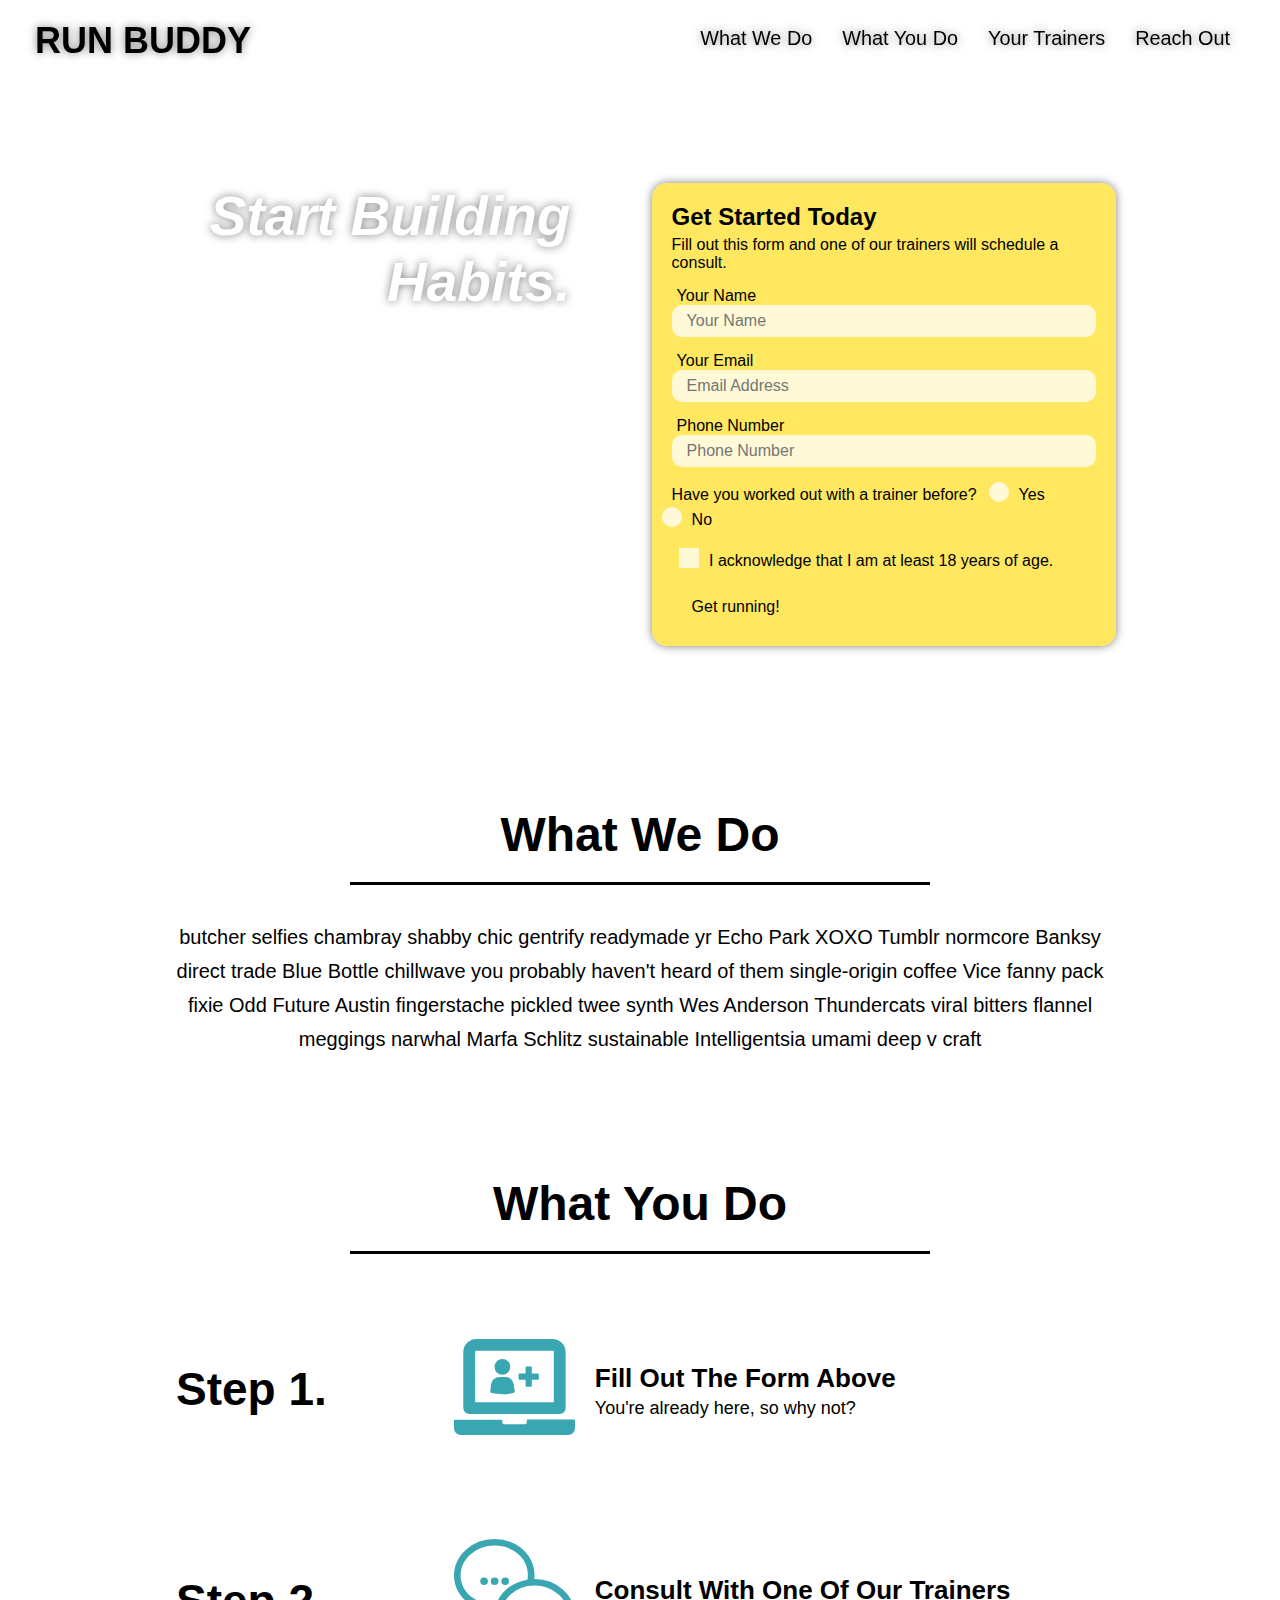
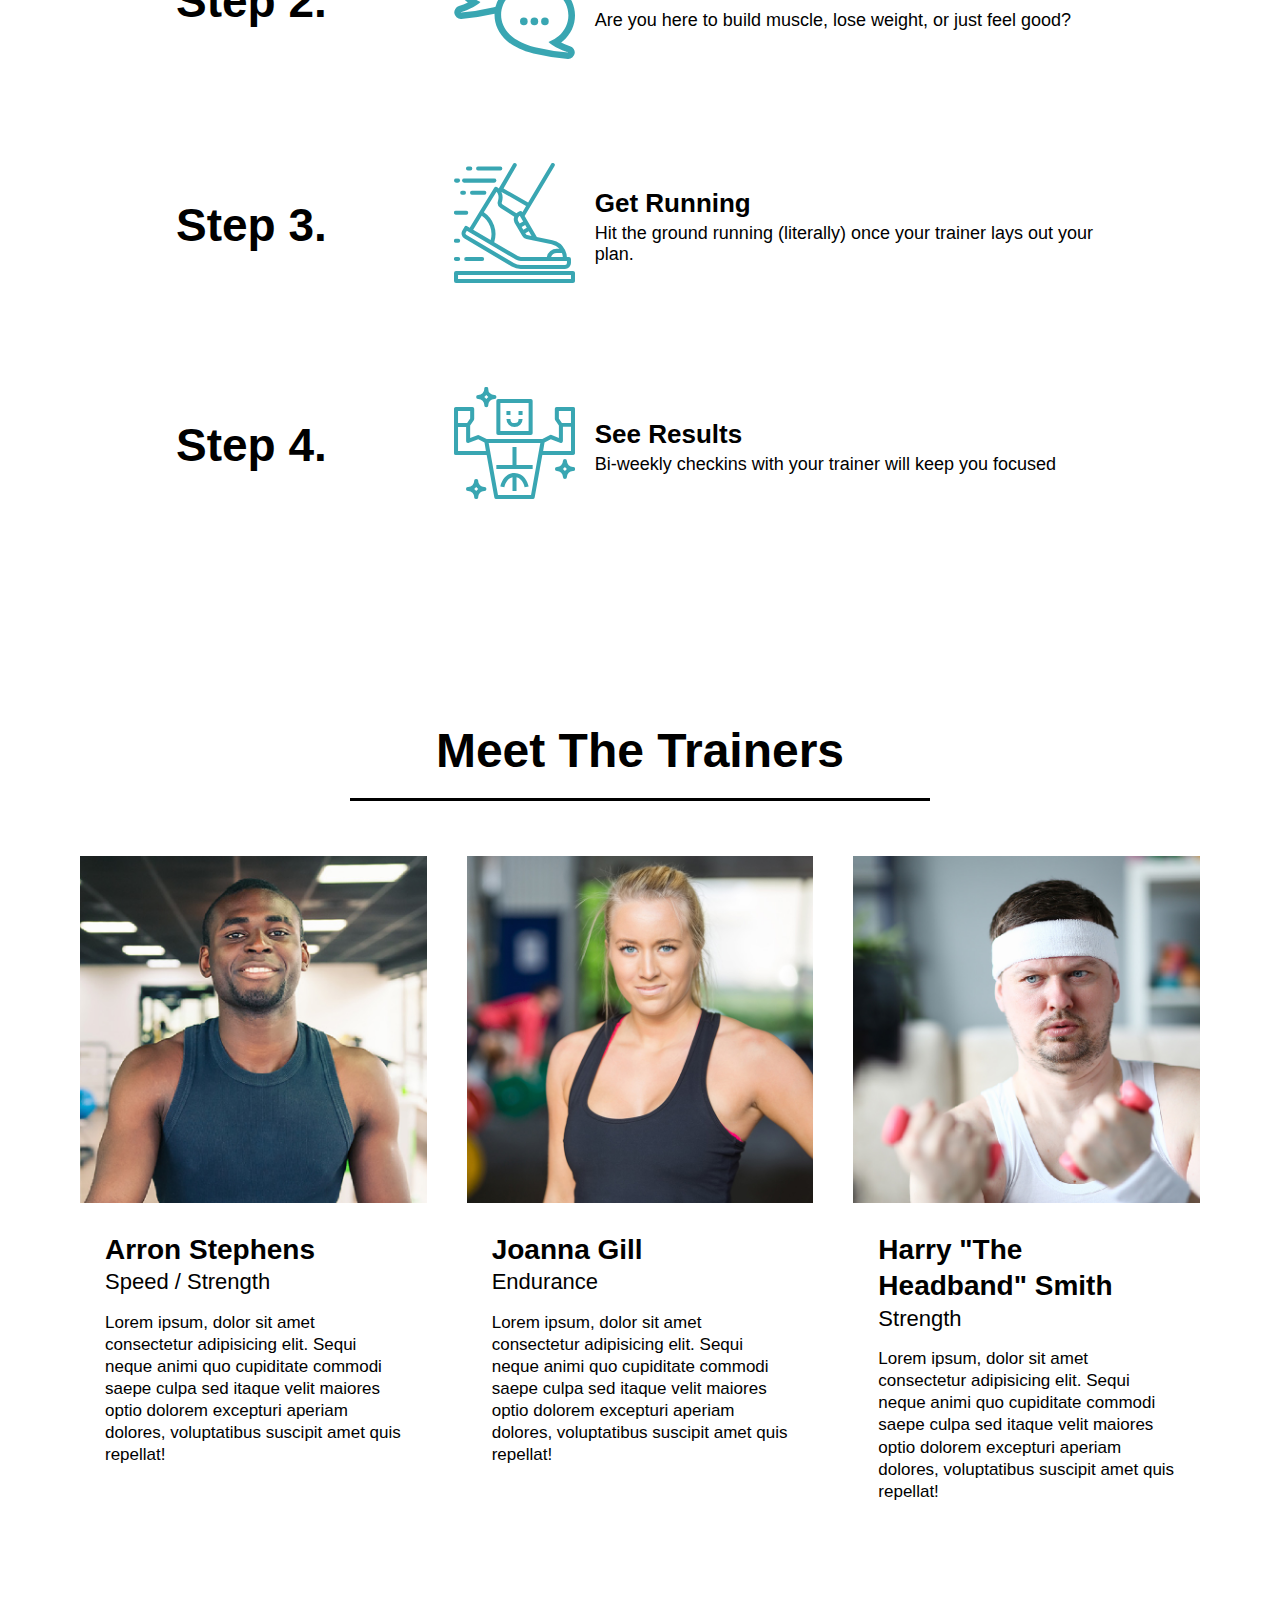
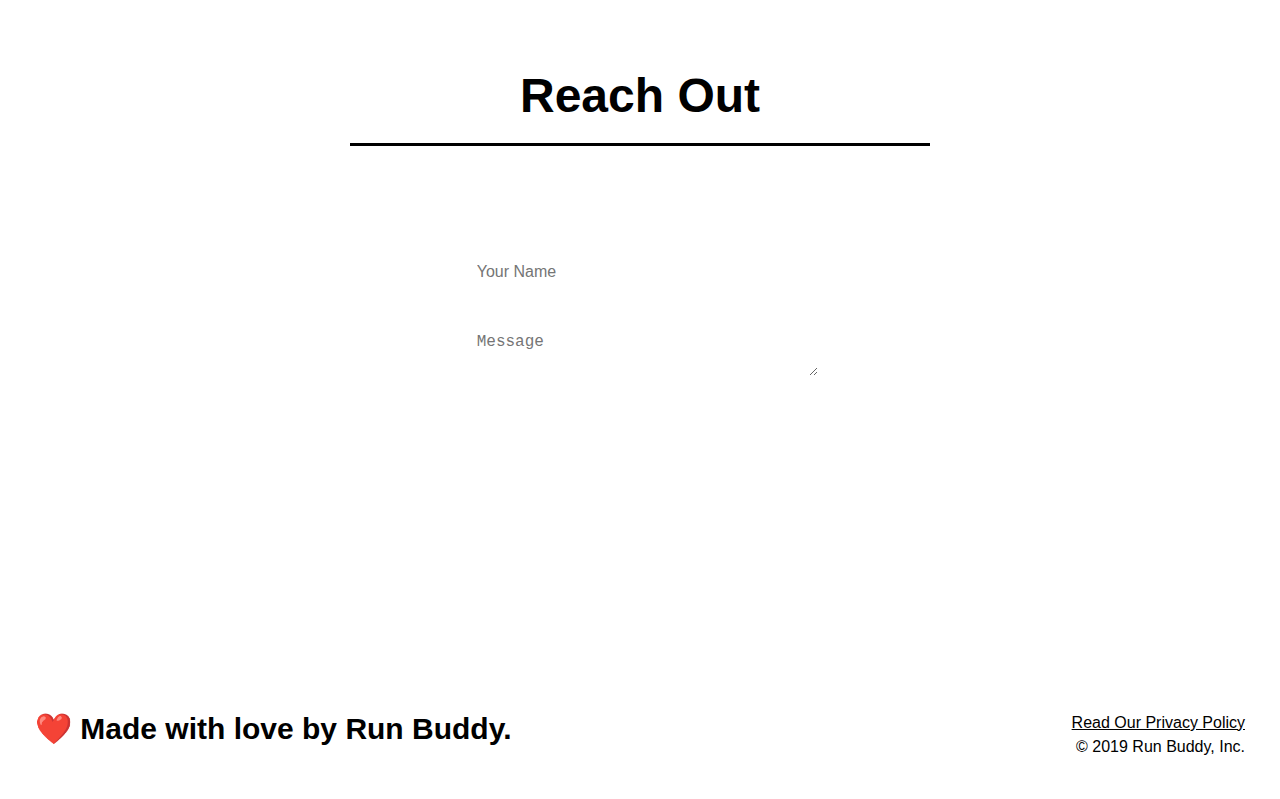
==== commit 3b61f619: "final css touches" ====
--- a/index.html
+++ b/index.html
@@ -67,14 +67,9 @@
           </p>
           <p>
             <span class="checkbox-wrapper">
-              <input type="checkbox" name="age-confirm" id="checkbox" />
+              <input type="checkbox" name="checkpoint1" id="checkbox" />
               <label for="checkbox">I acknowledge that I am at least 18 years of age.</label>
             </span>
-          </p>
-            <label for="checkbox">
-              I acknowledge that I am at least 18 years of age.
-            </label>
-            <input type="checkbox" name="checkpoint1" id="checkbox" />
           </p>
           <button type="submit">
             Get running!
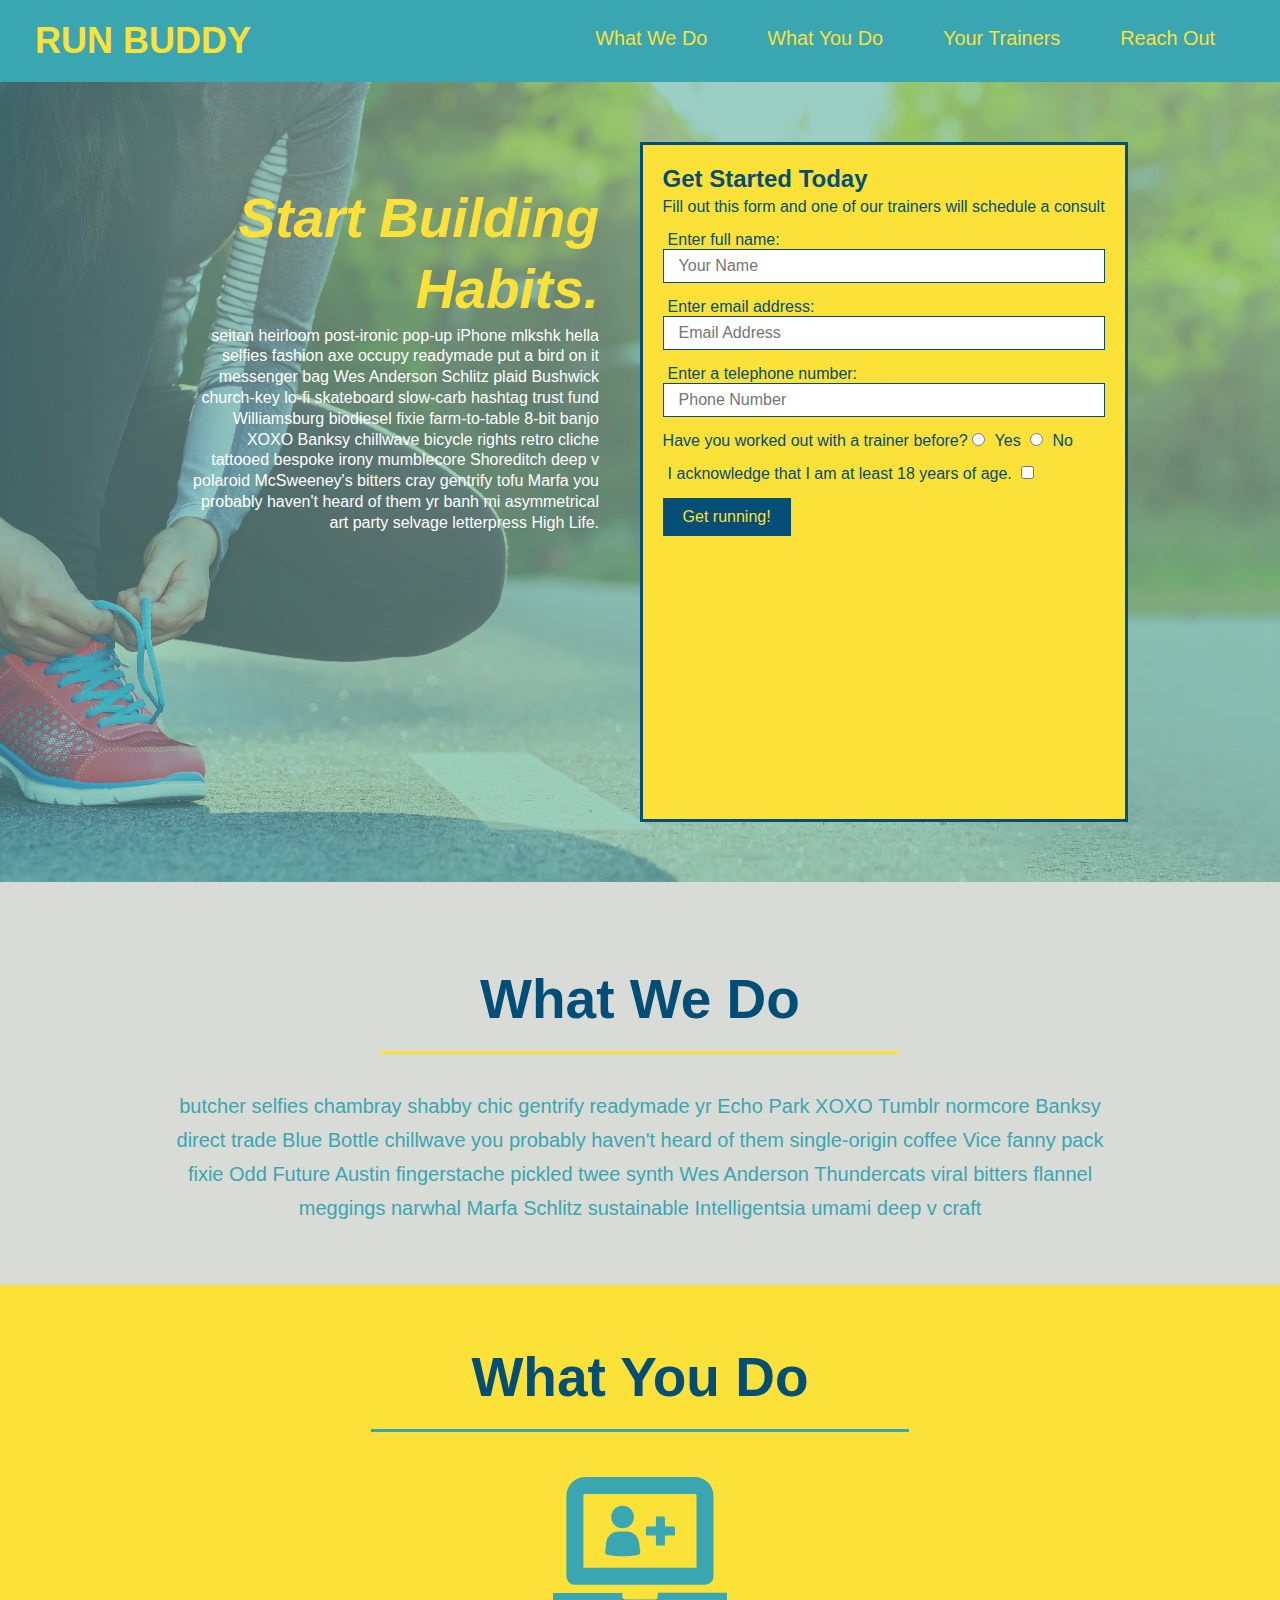
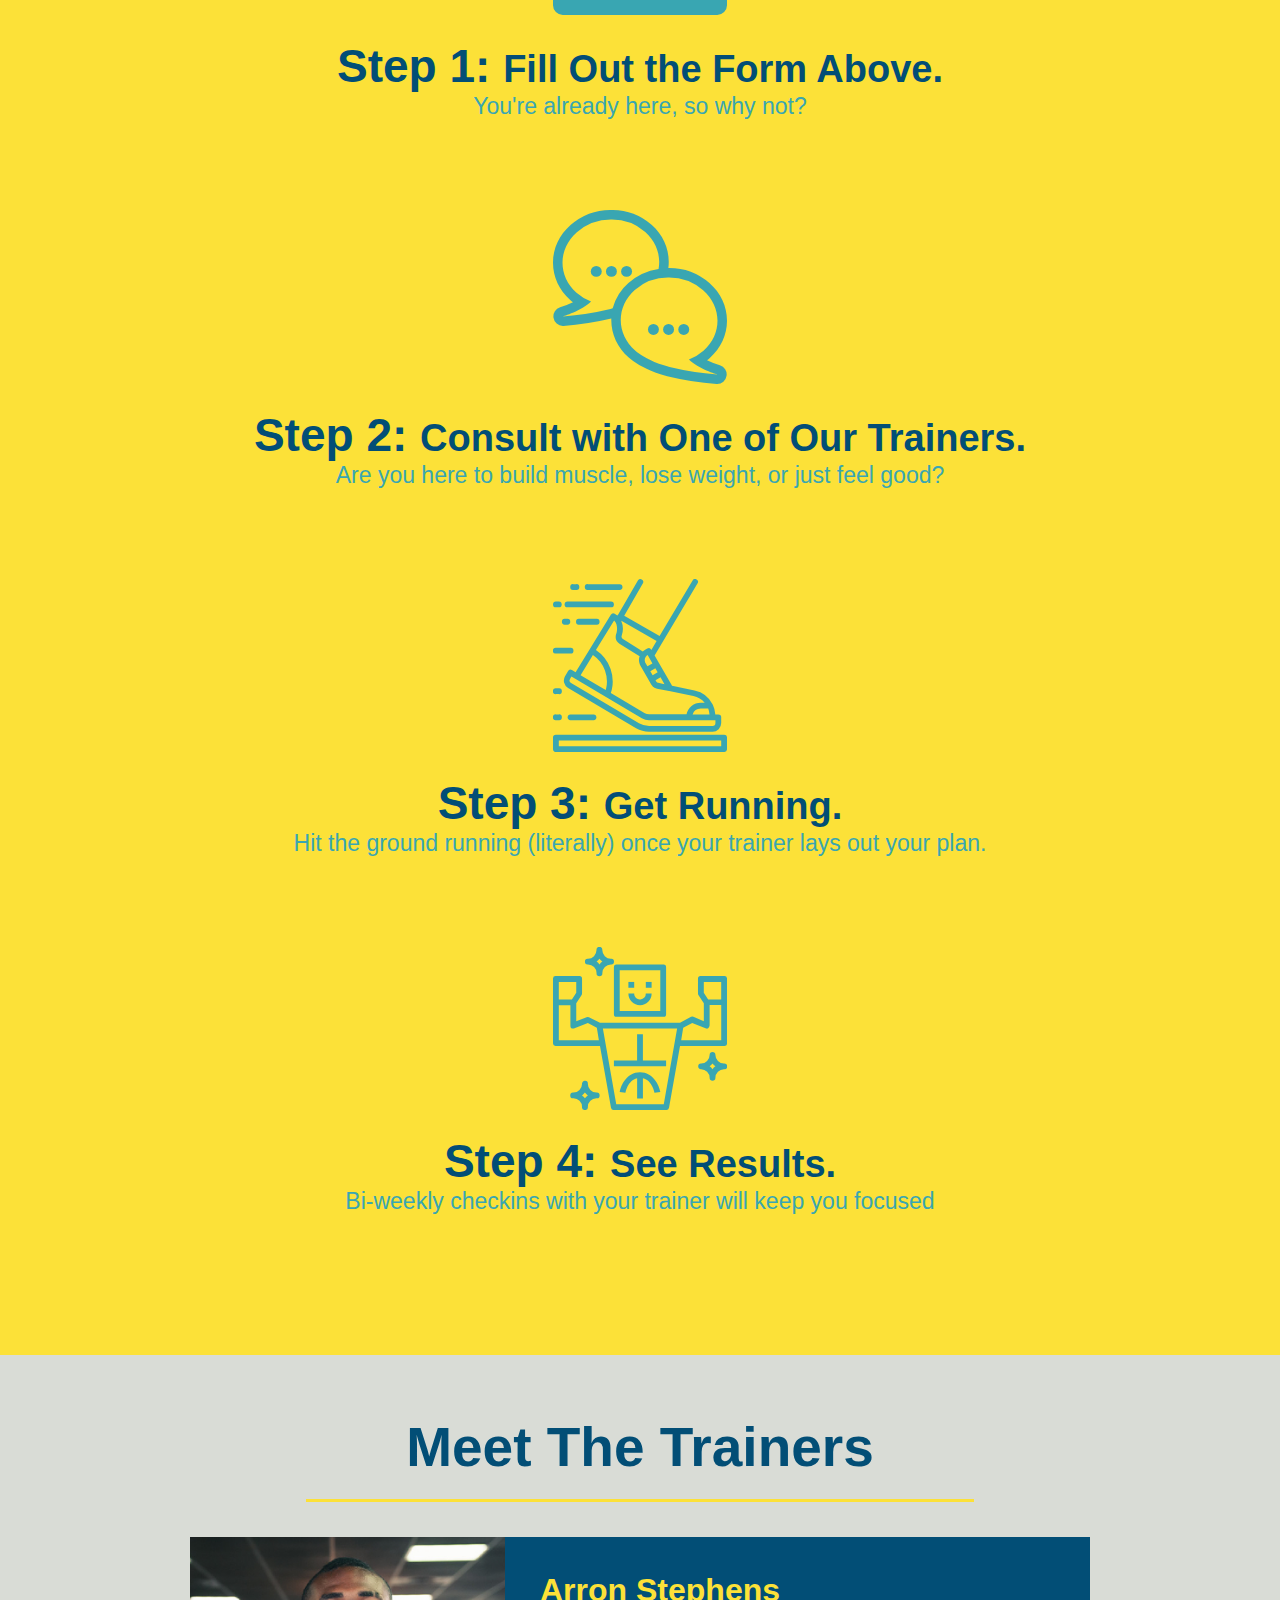
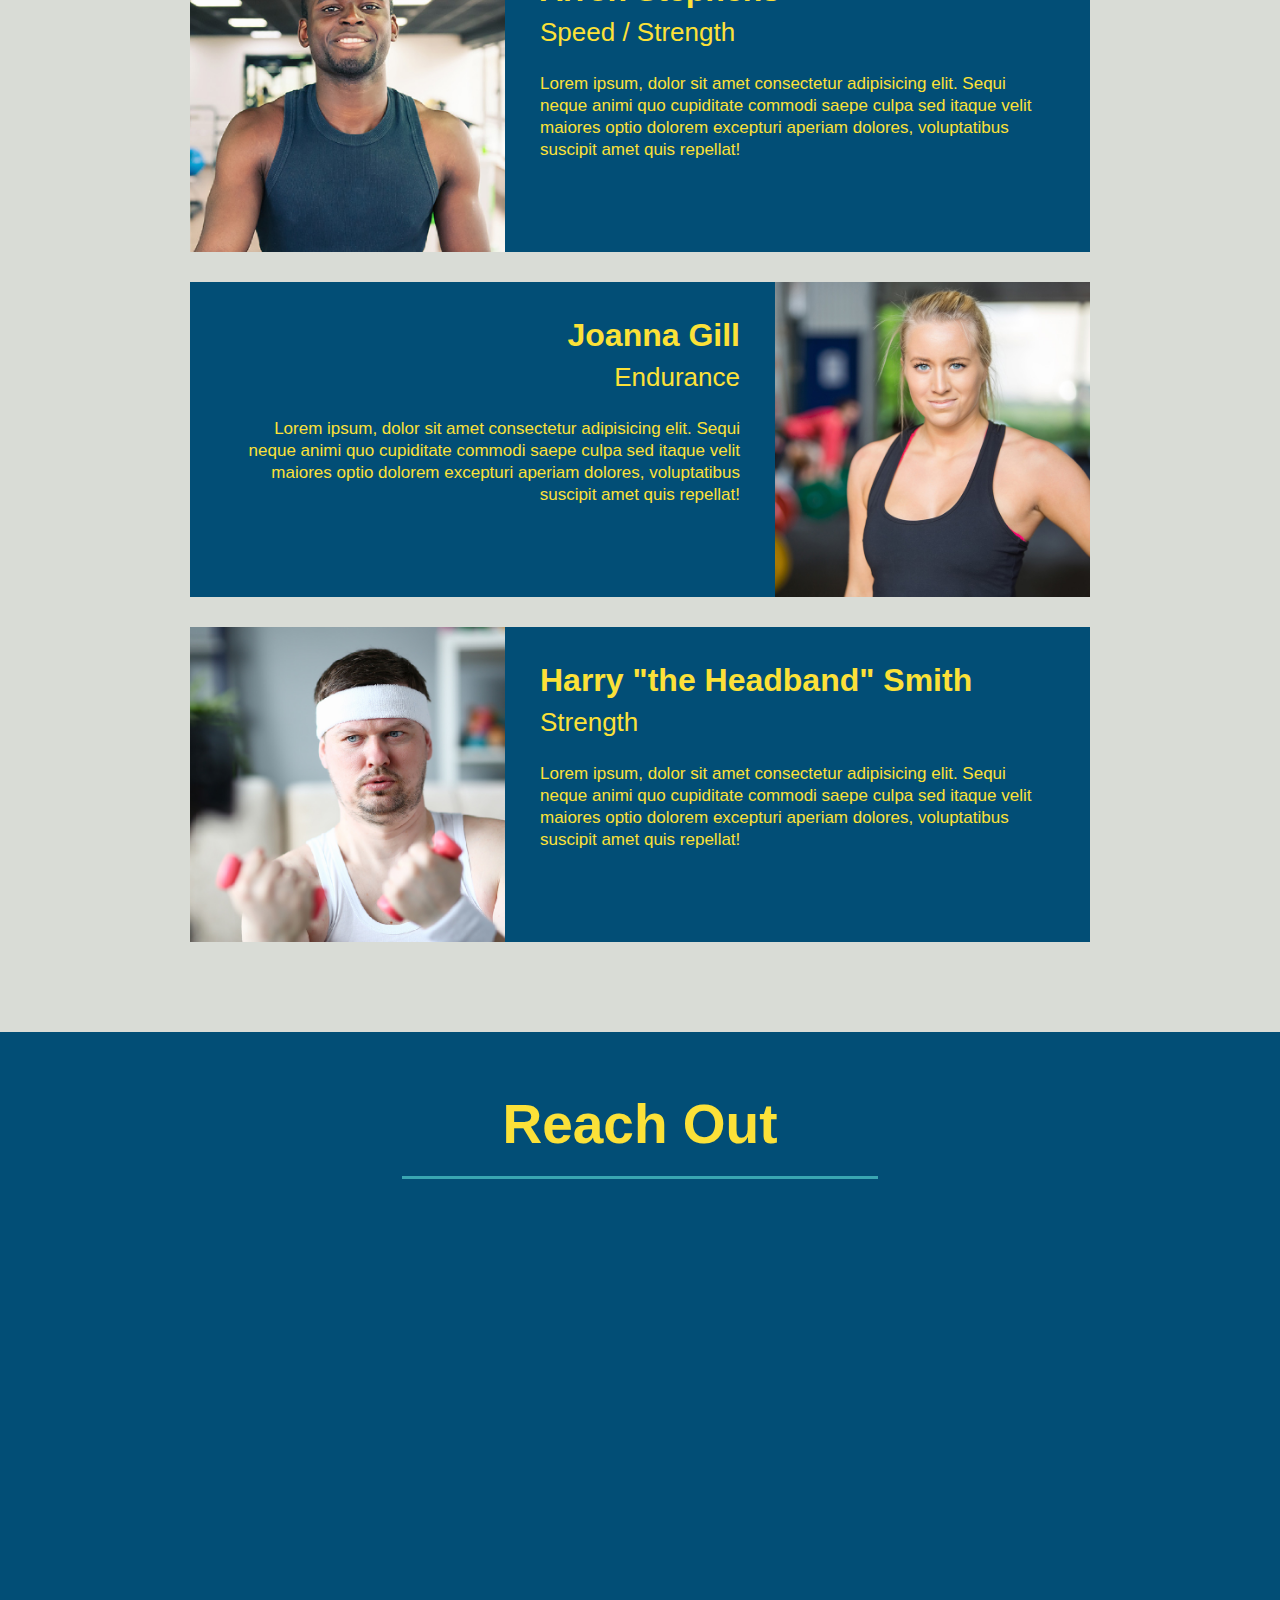
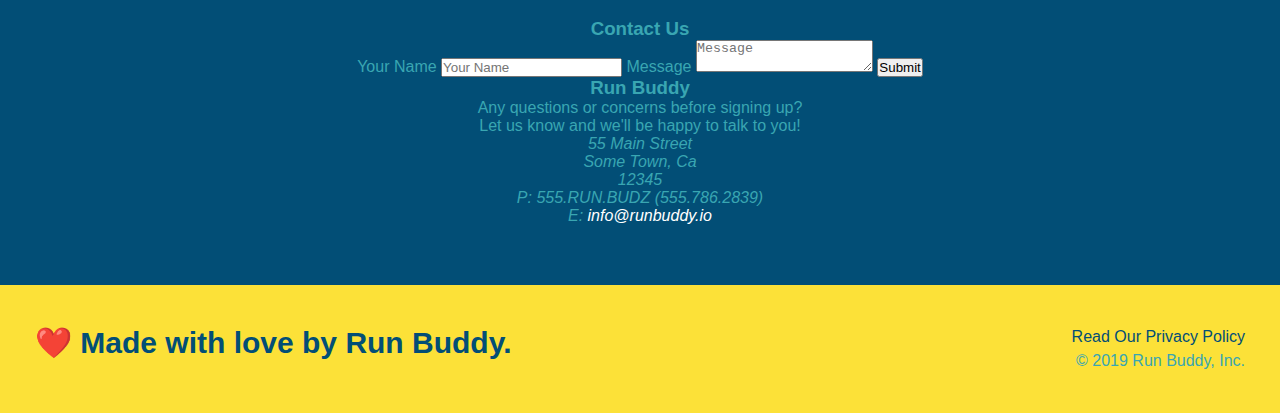
==== commit 5e4d8f83: "Merge pull request #1 from Jrvillena/develop" ====
--- a/index.html
+++ b/index.html
@@ -1,252 +1,215 @@
 <!DOCTYPE html>
 <html lang="en">
-  <head>
-    <meta charset="UTF-8" />
-    <meta name="viewport" content="width=device-width, initial-scale=1.0" />
-    <link rel="stylesheet" href="./assets/css/style.css">
-    <title>Run Buddy</title>
-  </head>
-  <body>
-    <!-- navigation tags - block level element -->
-    <header>
-      <h1>
-        <a href="/">RUN BUDDY</a>
-      </h1>
-      <nav>
-        <ul>
-          <li>
-            <a href="#what-we-do">What We Do</a>
-          </li>
-          <li>
-            <a href="#what-you-do">What You Do</a>
-          </li>
-          <li>
-            <a href="#your-trainers">Your Trainers</a>
-          </li>
-          <li>
-            <a href="#reach-out">Reach Out</a>
-          </li>
-        </ul>
-      </nav>
-    </header>
-    <!-- end navigation -->
-
-    <!-- hero/jumbotron -->
-    <section class="hero">
-      <div class="hero-cta">
-        <h2>Start Building Habits.</h2>
-        <p>
-          seitan heirloom post-ironic pop-up iPhone mlkshk hella selfies fashion axe occupy readymade put a bird on it
-          messenger bag Wes Anderson Schlitz plaid Bushwick church-key lo-fi skateboard slow-carb hashtag trust fund
-          Williamsburg biodiesel fixie farm-to-table 8-bit banjo XOXO Banksy chillwave bicycle rights retro cliche
-          tattooed bespoke irony mumblecore Shoreditch deep v polaroid McSweeney's bitters cray gentrify tofu Marfa you
-          probably haven't heard of them yr banh mi asymmetrical art party selvage letterpress High Life.
+
+<head>
+  <meta charset="UTF-8" />
+  <title>Run Buddy</title>
+  <link rel="stylesheet" href="./assets/css/style.css" />
+</head>
+
+<body>
+  <!-- navigation -->
+  <header>
+    <h1>
+      <a href="/">
+        RUN BUDDY
+      </a>
+    </h1>
+    <nav>
+      <!-- Unordered list element -->
+      <ul>
+        <!-- List item element-->
+        <li>
+          <!-- Anchor element -->
+          <a href="#what-we-do">What We Do</a>
+        </li>
+        <li>
+          <a href="#what-you-do">What You Do</a>
+        </li>
+        <li>
+          <a href="#your-trainers">Your Trainers</a>
+        </li>
+        <li>
+          <a href="#reach-out">Reach Out</a>
+        </li>
+      </ul>
+    </nav>
+  </header>
+
+  <!-- hero/jumbotron -->
+  <section class="hero">
+    <div class="hero-cta">
+    <h2>Start Building Habits.</h2>
+    <p>
+      seitan heirloom post-ironic pop-up iPhone mlkshk hella selfies fashion axe occupy readymade put a bird on it messenger bag Wes Anderson Schlitz plaid Bushwick church-key lo-fi skateboard slow-carb hashtag trust fund Williamsburg biodiesel fixie farm-to-table 8-bit banjo XOXO Banksy chillwave bicycle rights retro cliche tattooed bespoke irony mumblecore Shoreditch deep v polaroid McSweeney's bitters cray gentrify tofu Marfa you probably haven't heard of them yr banh mi asymmetrical art party selvage letterpress High Life.
+    </p>
+  </div>
+    <div class="hero-form">
+      <h3>Get Started Today</h3>
+      <p>Fill out this form and one of our trainers will schedule a consult</p>
+      <form>
+        <label for="name">Enter full name:</label>
+        <input type="text" placeholder="Your Name" name="name" id="name" class="form-input" />
+        <label for="email">Enter email address:</label>
+        <input type="text" placeholder="Email Address" name="email" id="email" class="form-input" />
+        <label for="phone">Enter a telephone number:</label>
+        <input type="text" placeholder="Phone Number" name="phone" id="phone" class="form-input" />
+        <p>
+          Have you worked out with a trainer before?
+          <input type="radio" name="trainer-confirm" id="trainer-yes" />
+          <label for="trainer-yes">Yes</label>
+          <input type="radio" name="trainer-confirm" id="trainer-no" />
+          <label for="trainer-no">No</label>
+        </p>
+        <p>
+          <label for="checkbox">
+            I acknowledge that I am at least 18 years of age.
+          </label>
+          <input type="checkbox" name="checkpoint1" id="checkbox" />
+        </p>
+        <button type="submit">
+          Get running!
+        </button>
+      </form>
+    </div>
+  </section>
+
+  <!-- "what we do" section -->
+  <section id="what-we-do" class="intro">
+    <h2 class="section-title primary-border">What We Do</h2>
+    <p>
+      butcher selfies chambray shabby chic gentrify readymade yr Echo Park XOXO Tumblr normcore Banksy direct trade Blue
+      Bottle chillwave you probably haven't heard of them single-origin coffee Vice fanny pack fixie Odd Future Austin
+      fingerstache pickled twee synth Wes Anderson Thundercats viral bitters flannel meggings narwhal Marfa Schlitz
+      sustainable Intelligentsia umami deep v craft
+    </p>
+  </section>
+
+  <!-- "what you do" section -->
+  <section id="what-you-do" class="steps">
+    <h2 class="section-title secondary-border">What You Do</h2>
+
+    <div>
+      <img src="./assets/images/step-1.svg" alt="" />
+      <h3>Step 1: <span>Fill Out the Form Above.</span></h3>
+      <p>You're already here, so why not?</p>
+    </div>
+
+    <div>
+      <img src="./assets/images/step-2.svg" alt="" />
+      <h3>Step 2: <span>Consult with One of Our Trainers.</span></h3>
+      <p>Are you here to build muscle, lose weight, or just feel good?</p>
+    </div>
+
+    <div>
+      <img src="./assets/images/step-3.svg" alt="" />
+      <h3>Step 3: <span>Get Running.</span></h3>
+      <p>Hit the ground running (literally) once your trainer lays out your plan.</p>
+    </div>
+
+    <div>
+      <img src="./assets/images/step-4.svg" alt="" />
+      <h3>Step 4: <span>See Results.</span></h3>
+      <p>Bi-weekly checkins with your trainer will keep you focused</p>
+    </div>
+  </section>
+
+  <!-- "meet the trainers" section -->
+  <section id="your-trainers" class="trainers">
+    <h2 class="section-title primary-border">Meet The Trainers</h2>
+    <article class="trainer">
+      <img src="./assets/images/trainer-1.jpg" alt="Arron Stephens in his workout clothes, ready to pump iron" />
+      <div class="trainer-bio text-left">
+        <h3>Arron Stephens</h3>
+        <h4>Speed / Strength</h4>
+        <p>
+          Lorem ipsum, dolor sit amet consectetur adipisicing elit. Sequi neque animi quo cupiditate commodi saepe culpa
+          sed
+          itaque velit maiores optio dolorem excepturi aperiam dolores, voluptatibus suscipit amet quis repellat!
         </p>
       </div>
-
-      <div class="hero-form">
-        <h3>Get Started Today</h3>
-        <p>Fill out this form and one of our trainers will schedule a consult.</p>
-        <form>
-          <label for="name">Your Name</label>
-          <input type="text" placeholder="Your Name" id="name" name="name" class="form-input" />
-          <label for="email">Your Email</label>
-          <input type="email" placeholder="Email Address" id="email" name="email" class="form-input" />
-          <label for="phone">Phone Number</label>
-          <input type="tel" placeholder="Phone Number" name="phone" id="phone" class="form-input" />
-          <p>
-            Have you worked out with a trainer before?
-            <span class="radio-wrapper">
-              <input type="radio" name="trainer-confirm" id="trainer-yes" />
-              <label for="trainer-yes">Yes</label>
-            </span>
-            <span class="radio-wrapper">
-              <input type="radio" name="trainer-confirm" id="trainer-no" />
-              <label for="trainer-no">No</label>
-            </span>
-          </p>
-          <p>
-            <span class="checkbox-wrapper">
-              <input type="checkbox" name="checkpoint1" id="checkbox" />
-              <label for="checkbox">I acknowledge that I am at least 18 years of age.</label>
-            </span>
-          </p>
-          <button type="submit">
-            Get running!
-          </button>
+    </article>
+
+    <!-- second trainer bio -->
+    <article class="trainer">
+      <div class="trainer-bio text-right">
+        <h3>Joanna Gill</h3>
+        <h4>Endurance</h4>
+        <p>
+          Lorem ipsum, dolor sit amet consectetur adipisicing elit. Sequi neque animi quo cupiditate commodi saepe culpa
+          sed
+          itaque velit maiores optio dolorem excepturi aperiam dolores, voluptatibus suscipit amet quis repellat!
+        </p>
+      </div>
+      <img src="./assets/images/trainer-2.jpg" alt="Joanna Gill cooling off after a workout" />
+    </article>
+
+    <!-- third trainer bio -->
+    <article class="trainer">
+      <img src="./assets/images/trainer-3.jpg"
+        alt="Harry Smith wearing a headband and lifting comically small pink weights" />
+      <div class="trainer-bio text-left">
+        <h3>Harry "the Headband" Smith</h3>
+        <h4>Strength</h4>
+        <p>
+          Lorem ipsum, dolor sit amet consectetur adipisicing elit. Sequi neque animi quo cupiditate commodi saepe culpa
+          sed
+          itaque velit maiores optio dolorem excepturi aperiam dolores, voluptatibus suscipit amet quis repellat!
+        </p>
+      </div>
+    </article>
+  </section>
+
+  <!-- "reach out" section -->
+  <section id="reach-out" class="contact">
+    <h2 class="section-title secondary-border">Reach Out</h2>
+    <div class="contact-info">
+      
+      <iframe src="https://www.google.com/maps/embed?pb=!1m18!1m12!1m3!1d3147.1079747227936!2d-120.42364418397035!3d37.92790791110593!2m3!1f0!2f0!3f0!3m2!1i1024!2i768!4f13.1!3m3!1m2!1s0x8090c49129b6ac57%3A0xb56c7eb95a2cd8bd!2sMain%20St%2C%20California%2095327!5e0!3m2!1sen!2sus!4v1616426329495!5m2!1sen!2sus" 
+      width="400" 
+      height="400" 
+      style="border:0;" 
+      allowfullscreen="" 
+      loading="lazy">
+      </iframe>
+    </div> 
+    <div class="contact-form">
+      <h3>Contact Us</h3>
+      <form>
+         <label for="contact-name">Your Name</label>
+         <input type="text" id="contact-name" placeholder="Your Name" />
+    
+         <label for="contact-message">Message</label>
+         <textarea id="contact-message" placeholder="Message"></textarea>
+    
+         <button type="submit">Submit</button>
         </form>
-      </div>
-    </section>
-    <!-- end header -->
-
-    <!-- "what we do" start - <section> -->
-    <section id="what-we-do" class="intro">
-      <div class="flex-row">
-        <h2 class="section-title primary-border">
-          What We Do
-        </h2>
-      </div>
-      <div class="flex-row">
-        <p>
-          butcher selfies chambray shabby chic gentrify readymade yr Echo Park XOXO Tumblr normcore Banksy direct trade  Blue Bottle chillwave you probably haven't heard of them single-origin coffee Vice fanny pack fixie Odd Future Austin fingerstache pickled twee synth Wes Anderson Thundercats viral bitters flannel meggings narwhal Marfa Schlitz sustainable Intelligentsia umami deep v craft
-        </p>
-      </div>
-    </section>
-    <!-- end "what we do" -->
-
-    <!-- "what you do" start -->
-    <section id="what-you-do" class="steps">
-      <div class="flex-row">
-        <h2 class="section-title secondary-border">
-          What You Do
-        </h2> 
-      </div>
-      <div class="step">
-        <h3>Step 1.</h3>
-        <div class="step-info">
-          <div class="step-img">
-            <img src="./assets/images/step-1.svg" alt="" />
-          </div>
-          <div class="step-text">
-            <h4>Fill Out The Form Above</h4>
-            <p>You're already here, so why not?</p>
-          </div>
-        </div>
-      </div>
-      <div class="step">
-        <h3>Step 2.</h3>
-        <div class="step-info">
-          <div class="step-img">
-            <img src="./assets/images/step-2.svg" alt="" />
-          </div>
-          <div class="step-text">
-            <h4>Consult With One Of Our Trainers</h4>
-            <p>Are you here to build muscle, lose weight, or just feel good?</p>
-          </div>
-        </div>
-      </div>
-      <div class="step">
-        <h3>Step 3.</h3>
-        <div class="step-info">
-          <div class="step-img">
-            <img src="./assets/images/step-3.svg" alt="" />
-          </div>
-          <div class="step-text">
-            <h4>Get Running</h4>
-            <p>Hit the ground running (literally) once your trainer lays out your plan.</p>
-          </div>
-        </div>
-      </div>
-      <div class="step">
-        <h3>Step 4.</h3>
-        <div class="step-info">
-          <div class="step-img">
-            <img src="./assets/images/step-4.svg" alt="" />
-          </div>
-          <div class="step-text">
-            <h4>See Results</h4>
-            <p>Bi-weekly checkins with your trainer will keep you focused</p>
-          </div>
-        </div>
-      </div>
-    </section>
-    <!-- "what you do" end -->
-
-    <!-- "meet the trainers" start -->
-    <section id="your-trainers">
-      <div class="flex-row">
-        <h2 class="section-title primary-border">
-          Meet The Trainers
-        </h2>
-      </div>
-
-      <div class="trainers">
-        <article class="trainer">
-          <img src="./assets/images/trainer-1.jpg" alt="Arron Stephens in his workout clothes, ready to pump iron" />
-          <div class="trainer-bio">
-            <h3 class="trainer-name">Arron Stephens</h3>
-            <h4 class="trainer-role">Speed / Strength</h4>
-            <p>Lorem ipsum, dolor sit amet consectetur adipisicing elit. Sequi neque animi quo cupiditate commodi saepe culpa sed itaque velit maiores optio dolorem excepturi aperiam dolores, voluptatibus suscipit amet quis repellat!</p>
-          </div>
-        </article>
-
-        <article class="trainer">
-          <img src="./assets/images/trainer-2.jpg" alt="Joanna Gill cooling off after a work out" />
-          <div class="trainer-bio">
-            <h3 class="trainer-name">Joanna Gill</h3>
-            <h4 class="trainer-role">Endurance</h4>
-            <p>Lorem ipsum, dolor sit amet consectetur adipisicing elit. Sequi neque animi quo cupiditate commodi saepe culpa sed itaque velit maiores optio dolorem excepturi aperiam dolores, voluptatibus suscipit amet quis repellat!</p>
-            </div>
-          </article>
-
-        <article class="trainer">
-          <img src="./assets/images/trainer-3.jpg" alt="Harry Smith wearing a headband and lifting comically small pink weights" />
-          <div class="trainer-bio">
-            <h3 class="trainer-name">Harry "The Headband" Smith</h3>
-            <h4 class="trainer-role">Strength</h4>
-            <p>Lorem ipsum, dolor sit amet consectetur adipisicing elit. Sequi neque animi quo cupiditate commodi saepe culpa sed itaque velit maiores optio dolorem excepturi aperiam dolores, voluptatibus suscipit amet quis repellat!</p>
-          </div>
-        </article>
-      </div>
-    </section>
-    <!-- "meet the trainers" end -->
-
-    <!-- "reach out" start -->
-    <section id="reach-out" class="contact">
-      <div class="flex-row">
-        <h2 class="section-title secondary-border">
-          Reach Out
-        </h2>
-      </div>
-
-      <div class="contact-info">
-        <div>
-          <h3>Run Buddy</h3>
-          <p>
-            Any questions or concerns before signing up? 
-            <br/>
-            Let us know and we'll be happy to talk to you!
-          </p>
-
-          <address>
-            55 Main Street <br/>
-            Some Town, Ca <br/>
-            12345<br/>
-            P: 555.RUN.BUDZ (555.786.2839)<br/>
-            E: <a href="mailto:info@runbuddy.io">info@runbuddy.io</a>
-          </address>
-          
-        </div>
-
-        <div class="contact-form">
-          <h3>Contact Us</h3>
-          <form>
-            <label for="contact-name">Your Name</label>
-            <input type="text" id="contact-name" placeholder="Your Name" />
-        
-            <label for="contact-message">Message</label>
-            <textarea id="contact-message" placeholder="Message"></textarea>
-        
-            <button type="submit">Submit</button>
-          </form>
-        </div>
-        
-        <iframe
-          src="https://www.google.com/maps/embed?pb=!1m14!1m12!1m3!1d12182.30520634488!2d-74.0652613!3d40.2407219!2m3!1f0!2f0!3f0!3m2!1i1024!2i768!4f13.1!5e0!3m2!1sen!2sus!4v1561060983193!5m2!1sen!2sus"
-          frameborder="0" style="border:0" allowfullscreen>
-        </iframe>
-      </div>
-    </section>
-    <!-- "reach out" end -->
-
-    <!-- footer -->
-    <footer>
-      <h2>❤️ Made with love by Run Buddy.</h2>
-      <div>
-        <a href="./privacy-policy.html">Read Our Privacy Policy</a><br/>
-        &copy; 2019 Run Buddy, Inc.
-      </div>
-    </footer>
-    <!-- footer end -->
-  </body>
-</html>+    </div>
+    <div>
+      <h3>Run Buddy</h3>
+      <p>
+        Any questions or concerns before signing up?
+        <br />
+        Let us know and we'll be happy to talk to you!
+      </p>
+      <address>
+        55 Main Street <br/>
+        Some Town, Ca <br/>
+        12345<br />
+        P: 555.RUN.BUDZ (555.786.2839)<br/>
+        E: <a href="mailto:info@runbuddy.io">info@runbuddy.io</a>
+      </address>
+    </div>
+  </section>
+  <!-- footer -->
+  <footer>
+    <h2>❤️ Made with love by Run Buddy.</h2>
+    <div>
+      <a href="./privacy-policy.html">Read Our Privacy Policy</a><br />
+      &copy; 2019 Run Buddy, Inc.
+    </div>
+  </footer>
+</body>
+
+</html>
+
--- a/assets/css/style.css
+++ b/assets/css/style.css
@@ -1,50 +1,38 @@
 * {
-  box-sizing: border-box;
   margin: 0;
   padding: 0;
+  box-sizing: border-box;
 }
 
 body {
-  color: var(--tertiary-color);
+  /* more on this crazy alphanumerical value in a minute! */
+  color: #39a6b2;
   font-family: Helvetica, Arial, sans-serif;
 }
 
-
-/* HEADER / NAV BAR STYLES START */
-
+/* apply styles to <header> */
 header {
+  display: flex;
   padding: 20px 35px;
-  background-color: var(--tertiary-color);
-  display: flex;
+  background-color: #39a6b2;
   justify-content: space-between;
   flex-wrap: wrap;
-  position: sticky;
-  position: -webkit-sticky;
-  top: 0;
-  background-image: url("../images/hero-bg.jpg");
-  background-size: cover;
-  background-attachment: fixed;
-  background-position: 80%;
-  z-index: 9999;
 }
 
 header h1 {
   font-weight: bold;
+  font-size: 36px;
+  color: #fce138;
   margin: 0;
-  font-size: 36px;
-  color: var(--primary-color);
-  text-shadow: 0 0 10px rgba(0, 0, 0, 0.5);
-}
-
+}
 header a {
   text-decoration: none;
-  color: var(--primary-color);
+  color: #fce138;
 }
 
 header nav {
   margin: 7px 0;
 }
-
 header nav ul {
   display: flex;
   flex-wrap: wrap;
@@ -54,35 +42,22 @@
 }
 
 header nav ul li a {
-  padding: 10px 15px;
+  margin: 0 30px;
   font-weight: lighter;
   font-size: 1.55vw;
-  text-shadow: 0 0 10px rgba(0, 0, 0, 0.5);
-}
-
-header nav ul li a:hover {
-  background: var(--primary-color);
-  color: var(--secondary-color);
-  border-radius: 15px;
-  text-shadow: none;
-}
-
-/* HEADER / NAVBAR STYLES END */
-
-
-
-/* FOOTER STYLES START */
+}
+
 footer {
-  background: var(--primary-color);
+  background: #fce138;
+  width: 100%;
   padding: 40px 35px;
   display: flex;
   justify-content: space-between;
   flex-wrap: wrap;
-  width: 100%;
 }
 
 footer h2 {
-  color: var(--secondary-color);
+  color: #024e76;
   font-size: 30px;
   margin: 0;
 }
@@ -93,56 +68,43 @@
 }
 
 footer a {
-  color: var(--secondary-color);
-}
-/* END FOOTER STYLES */
-
-/* STYLE ALL SECTION TAGS */
+  color: #024e76;
+}
+
 section {
   padding: 60px;
 }
 
-/* HERO STYLES START */
+/* Hero Style Start */
 .hero {
-  background-image: url('../images/hero-bg.jpg');
+  background-image: url('../images/hero-bg.jpeg');
   background-size: cover;
+  background-position: center;
   display: flex;
   justify-content: center;
   flex-wrap: wrap;
-  align-items: flex-start;
-  background-attachment: fixed;
-  background-position: 80%;
-}
-
+
+}
+/* Hero Style End */
+
+.hero-form {
+  border: 3px solid #024e76;
+  background-color: #fce138;
+  padding: 20px;
+  color: #024e76;
+}
 .hero-cta {
   width: 35%;
   text-align: right;
   margin: 3.5%;
   color: #fff;
   font-size: 18px;
-  line-height: 1.2;
-}
-
+  line-height: 1.3;
+}
 .hero-cta h2 {
   font-style: italic;
   font-size: 55px;
-  color: var(--primary-color);
-  text-shadow: 0 0 10px rgba(0, 0, 0, 0.5);
-}
-
-.hero-form {
-  border: 3px solid var(--secondary-color);
-  background-color: rgba(255, 225, 56, 0.8);
-  padding: 20px;
-  color: var(--secondary-color);
-  width: 40%;
-  margin: 3.5%;
-  border-radius: 15px;
-  box-shadow: 0 0 10px rgba(0, 0, 0, 0.5);
-}
-
-.hero-form button:hover {
-  background-color: var(--tertiary-color);  
+  color: #fce138;
 }
 
 .hero-form h3 {
@@ -154,20 +116,13 @@
 }
 
 .form-input {
-  border: 1px solid var(--secondary-color);
+  border: 1px solid #024e76;
   display: block;
   padding: 7px 15px;
   font-size: 16px;
-  color: var(--secondary-color);
+  color: #024e76;
   width: 100%;
-  margin-bottom: 15px; 
-  border-radius: 10px;
-  background-color: rgba(255,255,255, 0.75);
-}
-
-.form-input:focus {
-  background-color: rgba(255,255,255, 1);
-  outline: none;
+  margin-bottom: 15px;
 }
 
 .hero-form label {
@@ -175,406 +130,394 @@
 }
 
 .hero-form button {
-  color: var(--primary-color);
-  background-color: var(--secondary-color);
+  color: #fce138;
+  background-color: #024e76;
   border: none;
   padding: 10px 20px;
   font-size: 16px;
-  border-radius: 10px;
-} 
-
-.checkbox-wrapper input, .radio-wrapper input {
-  opacity: 0;
-}
-
-.checkbox-wrapper label, .radio-wrapper label {
-  position: relative;
-  left: 10px;
-  margin: 10px;
-  line-height: 1.6;
-}
-
-.checkbox-wrapper label::before, .radio-wrapper label::before {
-  content: "";
-  height: 20px;
-  width: 20px;
-  background: rgba(255, 255, 255, 0.75);  
-  border: 1px solid var(--secondary-color);  
-  position: absolute;
-  top: -4px;
-  left: -30px;
-}
-
-.radio-wrapper label::before {
-  border-radius: 50%;
-}
-
-.radio-wrapper label::after {
-  content: "";
-  height: 20px;
-  width: 20px;
-  border-radius: 50%;
-  background: var(--secondary-color);
-  position: absolute;
-  left: -29px;
-  top: -3px;
-  background-image: radial-gradient(circle, var(--tertiary-color), var(--secondary-color));
-}
-
-.checkbox-wrapper label::after {
-  content: "";
-  height: 6px;
-  width: 14px;
-  border-left: 2px solid var(--secondary-color);
-  border-bottom: 2px solid var(--secondary-color);
-  position: absolute;
-  left: -26px;
-  top: 1px;
-  transform: rotate(-58deg);
-}
-
-.checkbox-wrapper input + label::after, 
-.radio-wrapper input + label::after {
-  content: none;
-}
-
-.checkbox-wrapper input:checked + label::after, 
-.radio-wrapper input:checked + label::after {
-  content: "";
-}
-/* HERO STYLES END */
-
-
-/* SECTION TITLE STYLES START */
-.section-title {
-  font-size: 48px;
-  border-bottom: 3px solid;
-  color: var(--secondary-color);
-  padding-bottom: 20px;
+}
+* {
+    box-sizing: border-box;
+    padding: 0;
+    margin: 0;
+}
+
+body {
+    background-color: #d9dcd6;
+}
+
+.header {
+    padding: 20px;
+    font-family: 'Trebuchet MS', 'Lucida Sans Unicode', 'Lucida Grande', 'Lucida Sans', Arial, sans-serif;
+    background-color: #2a607c;
+    color: #ffffff;
+}
+
+.header h1 {
+    display: inline-block;
+    font-size: 48px;
+}
+
+.header h1 .seo {
+    color: #d9dcd6;
+}
+
+.header div {
+    padding-top: 15px;
+    margin-right: 20px;
+    float: right;
+    font-family: 'Gill Sans', 'Gill Sans MT', Calibri, 'Trebuchet MS', sans-serif;
+    font-size: 20px;
+}
+
+.header div ul {
+    list-style-type: none;
+}
+
+.header div ul li {
+    display: inline-block;
+    margin-left: 25px;
+}
+
+a {
+    color: #ffffff;
+    text-decoration: none;
+}
+
+p {
+    font-size: 16px;
+}
+
+.hero {
+    height: 800px;
+    width: 100%;
+    margin-bottom: 25px;
+    background-image: url("../images/hero-bg.jpeg");
+    background-size: cover;
+    background-position: center;
+}
+
+.float-left {
+    float: left;
+    margin-right: 25px;
+}
+
+.float-right {
+    float: right;
+    margin-left: 25px;
+}
+
+.content {
+    width: 75%;
+    display: inline-block;
+    margin-left: 20px;
+}
+
+.benefits {
+    margin-right: 20px;
+    padding: 20px;
+    clear: both;
+    float: right;
+    width: 20%;
+    height: 100%;
+    font-family: 'Gill Sans', 'Gill Sans MT', Calibri, 'Trebuchet MS', sans-serif;
+    background-color: #2589bd;
+}
+
+.benefit-lead {
+    margin-bottom: 32px;
+    color: #ffffff;
+}
+
+.benefit-brand {
+    margin-bottom: 32px;
+    color: #ffffff;
+}
+
+.benefit-cost {
+    margin-bottom: 32px;
+    color: #ffffff;
+}
+
+.benefit-lead h3 {
+    margin-bottom: 10px;
+    text-align: center;
+}
+
+.benefit-brand h3 {
+    margin-bottom: 10px;
+    text-align: center;
+}
+
+.benefit-cost h3 {
+    margin-bottom: 10px;
+    text-align: center;
+}
+
+.benefit-lead img {
+    display: block;
+    margin: 10px auto;
+    max-width: 150px;
+}
+
+.benefit-brand img {
+    display: block;
+    margin: 10px auto;
+    max-width: 150px;
+}
+
+.benefit-cost img {
+    display: block;
+    margin: 10px auto;
+    max-width: 150px;
+}
+
+.search-engine-optimization {
+    margin-bottom: 20px;
+    padding: 50px;
+    height: 300px;
+    font-family: 'Gill Sans', 'Gill Sans MT', Calibri, 'Trebuchet MS', sans-serif;
+    background-color: #0072bb;
+    color: #ffffff;
+}
+
+.online-reputation-management {
+    margin-bottom: 20px;
+    padding: 50px;
+    height: 300px;
+    font-family: 'Gill Sans', 'Gill Sans MT', Calibri, 'Trebuchet MS', sans-serif;
+    background-color: #0072bb;
+    color: #ffffff;
+}
+
+.social-media-marketing {
+    margin-bottom: 20px;
+    padding: 50px;
+    height: 300px;
+    font-family: 'Gill Sans', 'Gill Sans MT', Calibri, 'Trebuchet MS', sans-serif;
+    background-color: #0072bb;
+    color: #ffffff;
+}
+
+.search-engine-optimization img {
+    max-height: 200px;
+}
+
+.online-reputation-management img {
+    max-height: 200px;
+}
+
+.social-media-marketing img {
+    max-height: 200px;
+}
+
+.search-engine-optimization h2 {
+    margin-bottom: 20px;
+    font-size: 36px;
+}
+
+.online-reputation-management h2 {
+    margin-bottom: 20px;
+    font-size: 36px;
+}
+
+.social-media-marketing h2 {
+    margin-bottom: 20px;
+    font-size: 36px;
+}
+
+.footer {
+    padding: 30px;
+    clear: both;
+    font-family: 'Trebuchet MS', 'Lucida Sans Unicode', 'Lucida Grande', 'Lucida Sans', Arial, sans-serif;
+    text-align: center;
+}
+
+.footer h2 {
+    font-size: 20px;
+}
+
+.intro {
   text-align: center;
-  margin: 0 auto 35px auto;
-  width: 50%;
-}
-
-.primary-border {
-  border-color: var(--primary-color);
-}
-
-.secondary-border {
-  border-color: var(--tertiary-color);
-}
-/* SECTION TITLE STYLES END */
-
-/* WHAT WE DO STYLES */
+}
+
 .intro p {
   line-height: 1.7;
-  color: var(--tertiary-color);
+  color: #39a6b2;
+  width: 80%;
+  font-size: 20px;
+  margin: 0 auto;
+}
+
+.steps {
+  text-align: center;
+  background: #fce138;
+}
+
+.steps div {
+  margin-bottom: 80px;
+}
+
+.steps img {
+  width: 15%;
+  margin: 10px 0;
+}
+
+.steps h3 {
+  color: #024e76;
+  font-size: 46px;
+  margin-top: 10px;
+}
+
+.steps p {
+  color: #39a6b2;
+  font-size: 23px;
+}
+
+.steps span {
+  font-size: 38px;
+}
+
+.section-title {
+  font-size: 55px;
+  display: inline-block;
+  padding: 0 100px 20px 100px;
+  border-bottom: 3px solid;
+  margin-bottom: 35px;
+  color: #024e76;
+}
+
+.primary-border {
+  border-color: #fce138;
+}
+
+.secondary-border {
+  border-color: #39a6b2;
+}
+
+.trainers {
+  text-align: center;
+}
+
+.trainer {
+  width: 900px;
+  margin: 0 auto 30px auto;
+  background: #024e76;
+  color: #fce138;
+  overflow: auto;
+}
+
+.trainer img {
+  width: 35%;
+  float: left;
+}
+
+.trainer-bio {
+  padding: 35px;
+  float: left;
+  width: 65%;
+}
+
+.trainer-bio h3 {
+  font-size: 32px;
+  margin-bottom: 8px;
+}
+
+.trainer-bio h4 {
+  font-weight: lighter;
+  font-size: 26px;
+  margin-bottom: 25px;
+}
+
+.trainer-bio p {
+  font-size: 17px;
+  line-height: 1.3;
+}
+
+.text-left {
+  text-align: left;
+}
+
+.text-right {
+  text-align: right;
+}
+
+/* REACH OUT STYLES START */
+
+.contact {
+  text-align: center;
+  background: #024e76;
+}
+
+.contact h2 {
+  color: #fce138;
+}
+
+.contact-info iframe {
+  width: 400px;
+  height: 400px;
+}
+
+.contact-info div {
+  width: 410px;
+  display: inline-block;
+  vertical-align: top;
+  text-align: left;
+  margin: 30px 0 0 60px;
+  color: white;
+}
+
+.contact-info h3 {
+  color: #fce138;
+  font-size: 32px;
+}
+
+.contact-info p,
+.contact-info address {
+  margin: 20px 0;
+  line-height: 1.5;
+  font-size: 20px;
+  font-style: normal;
+}
+
+.contact-info a {
+  color: #fce138;
+}
+
+/* REACH OUT STYLES END */
+
+.page-title {
+  color: #fce138;
+  display: inline-block;
+  border-bottom: 4px solid #fce138;
+  padding: 0 80px 15px 80px;
+  font-weight: normal;
+  font-size: 42px;
+  font-style: italic;
+}
+
+.secondary-content {
   width: 80%;
   margin: 0 auto;
-  font-size: 20px;
-  text-align: center;
-}
-/* WHAT YOU DO STYLES END */
-
-
-/* WHAT YOU DO STYLES START */
-.steps { 
-  background: var(--primary-color);
-}
-
-.step {
-  margin: 50px auto;
-  padding-bottom: 50px;
-  width: 80%;
-  display: flex;
-  flex-wrap: wrap;
-  align-items: center;
-  justify-content: space-between;
-}
-
-.step:last-child {
-  border-bottom: none;
-}
-
-.step h3 {
-  color: var(--secondary-color);
-  font-size: 46px;
-  flex: 1 30%;
-}
-
-.step-info {
-  flex: 2 70%;
-  display: flex;
-  flex-wrap: wrap;
-  align-items: center;
-}
-
-.step-img {
-  flex: 1 12%;
-  margin-right: 20px;
-}
-
-.step-img img {
-  max-width: 100%;
-}
-
-.step-text {
-  flex: 12;
-}
-
-.step-text p {
-  color: var(--tertiary-color);
-  font-size: 18px;
-}
-
-.step-text h4 {
-  font-size: 26px;
+  color: #024e76;
+}
+
+.secondary-content h3 {
+  font-size: 25px;
+  margin: 20px 0;
+}
+
+.secondary-content p {
+  font-size: 16px;
   line-height: 1.5;
-  color: var(--secondary-color);
-}
-/* WHAT YOU DO STYLES END */
-
-/* MEET THE TRAINERS START */
-.trainers {
-  width: 100%;
-  margin: 0 auto;
-  display: flex;
-  flex-wrap: wrap;
-  justify-content: space-around;
-}
-
-.trainer {
-  margin: 20px;
-  flex: 1;
-  background: var(--secondary-color);
-  color: var(--primary-color);
-}
-
-.trainer img {
-  width: 100%;
-}
-
-.trainer-bio {
-  padding: 25px;
-  line-height: 1.3;
-}
-
-.trainer-bio h3 {
-  font-size: 28px;
-}
-
-.trainer-bio h4 {
-  font-weight: lighter;
-  font-size: 22px;
-  margin-bottom: 15px;
-}
-
-.trainer-bio p {
-  font-size: 17px;
-}
-/* TRAINER STYLES END */
-
-/* REACH OUT STYLES START */
-.contact {
-  background: var(--secondary-color);
-}
-
-.contact h2 {
-  color: var(--primary-color);
-}
-
-.contact-info {
-  display: flex;
-  justify-content: space-between;
-  flex-wrap: wrap;
-}
-
-.contact-info > * {
-  flex: 1;
-  margin: 15px;
-}
-
-.contact-info iframe {
-  height: 400px;
-}
-
-.contact-info div {
-  color: white;
-}
-
-.contact-info h3 {
-  color: var(--primary-color);
-  font-size: 32px;
-}
-
-.contact-info p, .contact-info address {
   margin: 20px 0;
-  line-height: 1.5;
-  font-size: 16px;
-  font-style: normal;
-}
-
-.contact-form input, .contact-form textarea {
-  border: 1px solid var(--secondary-color);
-  display: block;
-  padding: 7px 15px;
-  font-size: 16px;
-  color: var(--secondary-color);
-  width: 100%;
-  margin-bottom: 15px;
-  margin-top: 5px;
-  border-radius: 10px;
-  background-color: rgba(255,255,255, 0.75);
-}
-
-.contact-form input:focus, .contact-form textarea:focus {
-  background-color: rgba(255,255,255, 1);
-  outline: none;
-}
-
-.contact-form button {
-  width: 100%;
-  border: none;
-  background: var(--primary-color);
-  color: var(--secondary-color);
-  text-align: center;
-  padding: 15px 0;
-  font-size: 16px;
-  border-radius: 10px;
-}
-
-.contact-form button:hover {
-  color: var(--primary-color);
-  background: var(--tertiary-color);
-}
-
-.contact-info a {
-  color: var(--primary-color);
-}
-/* REACH OUT STYLES END */
-
-/* UTILITIES */
-.text-left {
-  text-align: left;
-}
-
-.text-right {
-  text-align: right;
-}
-
-.flex-row {
-  display: flex;
-}
-
-/* MEDIA QUERY FOR SMALLER DESKTOP SCREENS AND SMALLER */
-@media screen and (max-width: 980px) {
-  header {
-    padding-bottom: 0;
-    justify-content: center;
-    position: relative;
-  }
-
-  header h1 {
-    width: 100%;
-    text-align: center;
-  }
-
-  header nav ul {
-    margin-top: 20px;
-    width: 100%;
-    justify-content: center;
-  }
-
-  header nav ul li a {
-    font-size: 20px;
-  }
-
-  footer h2, footer div {
-    text-align: center;
-    width: 100%;
-  }
-
-  .hero-cta, .hero-form {
-    width: 100%;
-  }
-  
-  .hero-cta {
-    text-align: center;
-  }
-
-  .section-title {
-    width: 80%;
-  }
-  
-  .trainer {
-    flex: 0 70%;
-  }
-  
-  .contact-info iframe{
-    flex: 1 100%;
-  }
-}
-
-/* MEDIA QUERY FOR TABLETS AND SMALLER */
-@media screen and (max-width: 768px) {
-  section {
-    padding: 30px 15px;
-  }
-
-  .step h3 {
-    flex: 1 100%;
-    text-align: center;
-  }
-
-  .step-info {
-    flex: 2 100%;
-    text-align: center;
-    justify-content: center;
-  }
-
-  .step-img {
-    flex: 0 32%;
-    margin-right: 0;
-    margin-top: 15px;
-    margin-bottom: 15px;
-  }
-
-  .step-text {
-    flex: 100%;  
-  }
-
-  .trainer-bio h3, .trainer-bio h4 {
-    display: block;
-  }
-}
-
-/* MEDIA QUERY FOR MOBILE PHONES AND SMALLER */
-@media screen and (max-width: 575px) {
-  .hero-form button {
-    width: 100%;
-  }
-
-  .section-title {
-    width: 95%;
-  }
-
-  .intro p {
-    width: 100%;
-  }
-
-  .trainer {
-    flex: 0 100%;
-  }
-
-  .contact-info {
-    text-align: center;
-  }
-
-  .contact-info > * {
-    flex: 0 100%;
-  }
-
-  .contact-form {
-    order: 3;
-  }
-}+}
+
+.secondary-content ul {
+  margin: 15px 20px;
+}
+
+.secondary-content li {
+  color: #39a6b2;
+  margin: 10px 0;
+}
